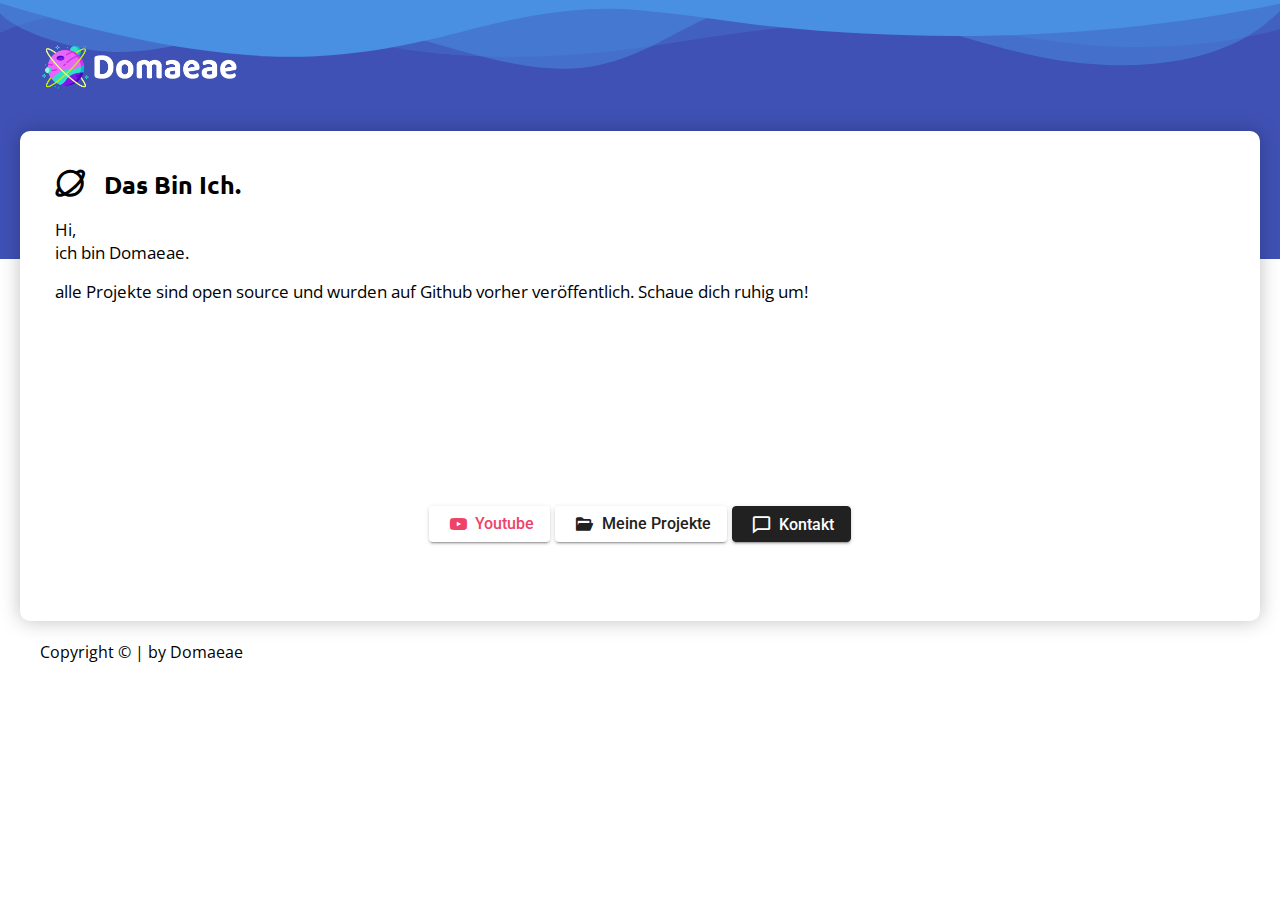
==== index.html @ d3f8f787 "+1" ====
<!DOCTYPE html>
<html lang="de">
<head>
  <meta charset="utf-8">
  <meta name="viewport" content="width=device-width, initial-scale=1, shrink-to-fit=no">
  <meta http-equiv="X-UA-Compatible" content="ie=edge">
  <!-- Primary Meta Tags -->
  <title>Domaeae - Hi!</title>
  <meta name="title" content="Domaeae - Hi!">
  <meta name="description"
        content="Ich bin Domaeae. Auf dieser Webseite findest du HTML-Projekte, die du herunterladen und für deine Projekte verwenden darfst!">
  <meta name="keywords"
        content="Domaeae, Webprojekte, Kostenlos, Download, Webseite, Portfolio, Webentwicklung, Webdesign, Webprojektmanagement, Freelancer, Webprojektleiter, Webprojektmanger">
  <meta name="author" content="Domaeae">

  <!-- --= Google Tag-Manager  -->
  <!-- Google tag (gtag.js) -->
  <script async src="https://www.googletagmanager.com/gtag/js?id=UA-149580594-3"></script>
  <script>
    window.dataLayer = window.dataLayer || [];
    function gtag() { dataLayer.push(arguments); }
    gtag('js', new Date());

    gtag('config', 'UA-149580594-3');
  </script>

  <!-- Stylesheets -->
  <link rel="stylesheet" href="./src/css/master.min.css">
  <link rel="preconnect" href="https://fonts.googleapis.com">
  <link rel="preconnect" href="https://fonts.gstatic.com" crossorigin>
  <link href="https://fonts.googleapis.com/css2?family=Open+Sans:wght@300;400;500&family=Roboto:wght@300;400;500&family=Ubuntu&display=swap"
        rel="stylesheet">

  <!-- META| Favicons, ThemeColor,.. -->
  <!-- <title>Domaeae.de|Domaeae.dev | private Entwicklungsseite</title> -->
  <link rel="shortcut icon" href="./favicon.ico">
  <link rel="icon" type="image/png" sizes="16x16" href="./favicon-16x16.png">
  <link rel="icon" type="image/png" sizes="32x32" href="./favicon-32x32.png">
  <link rel="icon" type="image/png" sizes="192x192" href="./android-chrome-192x192.png">
  <!-- <link rel="manifest" href="/manifest.json"> -->
  <link href='https://unpkg.com/boxicons@2.1.4/css/boxicons.min.css' rel='stylesheet'>

  <meta name="msapplication-TileColor" content="#3949ab">
  <meta name="theme-color" content="#3949ab">

  <!-- PWA | Serviceworker-->
  <!-- <script>navigator.serviceWorker.register("src/sw.js")</script> -->
  <style>
    @import url('https://fonts.googleapis.com/css2?family=Ubuntu:wght@500;700&display=swap');

    /* Fader CSS */
    #fader {
      position: fixed;
      top: 0;
      left: 0;
      width: 100%;
      height: 100%;
      z-index: 999999;
      pointer-events: none;
      background: white;
      animation-duration: 300ms;
      animation-timing-function: ease-in-out;
    }

    @keyframes fade-out {
      from {
        opacity: 1
      }

      to {
        opacity: 0
      }
    }

    @keyframes fade-in {
      from {
        opacity: 0
      }

      to {
        opacity: 1
      }
    }

    #fader.fade-out {
      opacity: 0;
      animation-name: fade-out;
    }

    #fader.fade-in {
      opacity: 1;
      animation-name: fade-in;
    }

  </style>
</head>

<body>

  <svg id="fader"></svg>

  <div class="appbar-heading-divider-top-1591268644 appbar-svg">
    <svg data-name="Layer 1" xmlns="http://www.w3.org/2000/svg" viewbox="0 0 1200 120" preserveaspectratio="none">
      <path d="M0 0v46.29c47.79 22.2 103.59 32.17 158 28 70.36-5.37 136.33-33.31 206.8-37.5 73.84-4.36 147.54 16.88 218.2 35.26 69.27 18 138.3 24.88 209.4 13.08 36.15-6 69.85-17.84 104.45-29.34C989.49 25 1113-14.29 1200 52.47V0z"
            opacity=".25" class="shape-fill"></path>
      <path d="M0 0v15.81c13 21.11 27.64 41.05 47.69 56.24C99.41 111.27 165 111 224.58 91.58c31.15-10.15 60.09-26.07 89.67-39.8 40.92-19 84.73-46 130.83-49.67 36.26-2.85 70.9 9.42 98.6 31.56 31.77 25.39 62.32 62 103.63 73 40.44 10.79 81.35-6.69 119.13-24.28s75.16-39 116.92-43.05c59.73-5.85 113.28 22.88 168.9 38.84 30.2 8.66 59 6.17 87.09-7.5 22.43-10.89 48-26.93 60.65-49.24V0z"
            opacity=".5" class="shape-fill"></path>
      <path d="M0 0v5.63C149.93 59 314.09 71.32 475.83 42.57c43-7.64 84.23-20.12 127.61-26.46 59-8.63 112.48 12.24 165.56 35.4C827.93 77.22 886 95.24 951.2 90c86.53-7 172.46-45.71 248.8-84.81V0z"
            class="shape-fill"></path>
    </svg>
  </div>


  <nav class="app-navbar" style="z-index: 9898 !important;">
    <a href="#home" class="app-header--branding">
      <img src="./src/images/logo/favicon_144.png" alt="logo" class="nav-logo" width='24' height='23'>
    </a>
  </nav>

  <div class="app">
    <header class="app-header">
      <a href="#" class="app-header--branding" style="z-index: 99;" alt="logo">
        <img src="./src/images/logo/domaeae-wide-white.png" alt="logo" style="z-index: 999;">
      </a>
    </header>

    <main class="app-body">
      <!-- <h2 class="text-animation-underline">Neues & Aktuelles</h2> -->
      <h1 class="app-body--heading">&nbsp; <i class=' bx-fw bx bx-planet bx-md'></i> Das Bin Ich. &nbsp;</h1>


      <div class="app__content-wp adjust-text">


        <p class="tb">Hi, <br> ich bin Domaeae.</p>
        <p class="tb">alle Projekte sind open source und wurden auf Github vorher veröffentlich. Schaue dich ruhig um!
        </p>


        <div class="link-group" style="width: 50vw; margin: 200px auto 0 auto">
          <div class="link-group-center" style="text-align: center; ">

            <a href="https://www.youtube.com/channel/UC2Tul7pYB0R3qX7vwAxW8wQ" target="_blank"
               class="btn-md btn-md-outline-red"><i class='bx-fw bx bxl-youtube'></i> Youtube
            </a>

            <!-- <a href="./404.html" class="btn-md btn-md-outline-dark" style="font-family: 'Roboto' !important;"><i
                 class='bx-fw bx bx-book-alt'></i> Meine
              Projekte</a> -->
            <a href="./projects.html" class="btn-md btn-md-outline-dark" style="font-family: 'Roboto' !important;"><i
                 class='bx-fw bx bxs-folder-open'></i> Meine
              Projekte</a>


            <a href="./kontakt.html" class="btn-md btn-md-dark" id="btn-contact">
              <i class='bx-fw bx bx-comment'></i> Kontakt</a>


          </div>
        </div>
        <!--  
        <div class="text-center" style="padding: 200px 0 50px 0;">
          <a href="#!" class="btn btn-outline-dark btn-M" id="btn-getback"> <i class="bx-fw bx bx-arrow-back"></i>
            Zurück&nbsp;</a>
        </div> -->


      </div>



    </main>

    <footer class="app-footer">Copyright © | by Domaeae</footer>

  </div>

  <!-- <script src="https://cdn.jsdelivr.net/npm/jquery@3.6.0/dist/jquery.min.js"></script> -->
  <script src="./src/js/jquery3.6.3.min.js"></script>
  <script>
    fadeInPage();

    function fadeInPage() {
      if (!window.AnimationEvent) { return; }
      var fader = document.getElementById('fader');
      fader.classList.add('fade-out');
    }
  </script>
  <script src="./src/js/app.min.js" async></script>


</body>

</html>
---- src/css/master.min.css ----
@charset "UTF-8";body{margin:0;font-family:"Open Sans",sans-serif}.app{display:grid!important;grid-template-columns:0 1fr 0;grid-template-rows:auto 8em 1fr auto}@media (min-width:600px){.app{grid-template-columns:20px 1fr 20px}}.app:before{content:'';grid-column:1/-1;grid-row:1/3;background-color:#3f51b5}.app-header{grid-column:2/3;grid-row:1/2;color:#fff;background-color:#3f51b5;font-family:"Roboto",sans-serif;line-height:60px;padding:35px 0 7px 15px}.app-header img{height:64px;z-index:99999!important}nav.app-navbar{display:none;background-color:#3f51b5;font-family:"Roboto",sans-serif;text-align:center;width:100%;border:0;outline:0;left:0;top:0;width:100%;bottom:50px;height:60px;position:fixed;opacity:0.95;z-index:150;padding:7px 0 2px;animation:navscrollin_animation 600ms 1 0s ease-in}nav.app-navbar img{height:55px}.app-body{grid-row:2/4;grid-column:2/3;min-height:50vh;padding:20px;border-radius:10px;box-shadow:0 0 20px rgba(0,0,0,0.25);background-color:#fff}.app-body h2{font-family:"Roboto",sans-serif;font-weight:700}.app-body .h2-heading{font-family:"Ubuntu";font-weight:700;margin:27px 0 0 20px}.app-body .devmode.bottom-space{padding-bottom:100vh}.app-body .app-body--heading{font-size:25px;font-family:"Ubuntu",sans-serif!important}.app__form-newsletter{padding:10px 0 75px;text-align:center}.app__form-newsletter h3{font-family:"Roboto",sans-serif;font-weight:600;margin-bottom:7px}.app__form-newsletter input{width:280px;margin-right:25px}.app-footer{grid-column:2/3;grid-row:-1;padding:20px}header .app-header--branding img{animation:fadein_animation 1s ease 0s 1;height:64px;width:auto}.modal{position:absolute;z-index:99999;width:100%;height:100vh;background-color:rgba(33,33,33,0.85);color:#fff;color:black;font-family:"Roboto",sans-serif}.modal .modal--container{display:flex;vertical-align:middle;align-items:center;min-height:175px;max-height:550px;width:70%;margin:0 auto;vertical-align:middle;border-radius:6px;background-color:#fafafa}.modal .modal--header{width:97%;margin:0 auto;border-bottom:1px solid black;line-height:2.7;font-weight:bolder}.modal .modal--header *{margin:0}.modal .modal--body{width:96%;margin:0 auto}.appbar-heading-divider-top-1591268644{position:absolute;top:0;left:0;width:100%;overflow:hidden;line-height:0;z-index:50!important}.appbar-heading-divider-top-1591268644 svg{position:relative;display:block;width:calc(100% + 1.3px);height:75px;transform:rotateY(180deg);z-index:50!important}.appbar-heading-divider-top-1591268644 .shape-fill{fill:#4a90e2;z-index:50!important}.text-center{text-align:center}.text-bold{font-weight:600}.text-underline{display:inline-block;text-decoration:underline;font-weight:100;font-size:1.7em}.text-animation-underline{display:inline-block;position:relative}.text-animation-underline:after{content:'';position:absolute;width:100%;transform:scaleX(0);height:2px;bottom:0;left:0;background-color:#e91e63;transform-origin:bottom right;transition:transform 0.25s ease-out}.text-animation-underline:hover:after{transform:scaleX(1);transform-origin:bottom left}.dark{background-color:#121212!important;color:#fff}.dark-body{background-color:#1f1b24!important}@keyframes fadein_animation{0.0%{transform:scale(1) translate(-25px,-25px) rotate(-3deg);opacity:0}to{transform:scale(1) translate(0px,0px) rotate(0) skew(0);transform-origin:0;opacity:1}54.9%{transform:scale(1) translate(0,0) rotate(0);opacity:1}}@keyframes navscrollin_animation{0%{transform:rotate(0) scale(1) translateX(0) translateY(-60px);opacity:0;height:50px}to{transform:rotate(0) scale(1) translateX(0) translateY(0);opacity:0.9;height:60px;padding-bottom:0px}}html{box-sizing:border-box}html .text-test{font-family:"Ubuntu",sans-serif!important;font-size:1.5rem}html .text--all{text-decoration:none!important;font-weight:300!important;font-family:'Open Sans',sans-serif!important}.app__content-wp{font-size:1.3vw;margin:10px 0 40px 0;padding:0 15px}.app__content-wp a.btn-mailto{color:red}.app-body .app-body--text{font-family:"Roboto",sans-serif}.btn{font-family:"Roboto",sans-serif;display:inline-block;text-decoration:none;text-align:center;vertical-align:middle;-webkit-user-select:none;user-select:none;background-color:transparent;padding:0.375rem 0.75rem;font-size:1rem;font-weight:800;line-height:1.5;border-radius:0.25rem;border:0;transition:color 0.2ms ease-in-out,background-color 0.35s ease-in-out,border-color 0.2ms ease-in-out,box-shadow 0.2ms ease-in-out}button.btn{cursor:pointer}.btn:focus{outline:0;box-shadow:0 0 0 0.2rem rgba(0,123,255,0.25)}.btn:disabled{opacity:0.65}.btn-icon i{padding:0 2px;vertical-align:baseline}.btn-lg{padding:0.65rem 1.25rem}.btn-wide{padding:0.07rem 15%}.btn-block{display:block}.btn-outline-primary{font-family:"Roboto",sans-serif!important;background-color:transparent;color:#3f51b5!important;border:0.06rem solid!important}.btn-outline-primary:hover{color:#ffffff;background-color:#3f51b5}.btn-primary{background-color:#3f51b5;color:#ffff}.btn-primary:hover{background-color:#3f51b5}.btn-dark{color:#ffff}.btn-outline-dark{background-color:transparent;color:#000000;border:0.06rem solid}.btn-outline-dark:hover{color:#ffffff}.btn-md{position:relative;display:inline-block;box-sizing:border-box;border:none;border-radius:4px;padding:0 16px;margin:3px 0.5px;min-width:64px;height:36px;vertical-align:middle;text-align:center;text-overflow:ellipsis;text-decoration:none;font-stretch:23px!important;color:white;background-color:#3f51b5;box-shadow:0 3px 1px -2px rgba(0,0,0,0.2),0 2px 2px 0 rgba(0,0,0,0.14),0 1px 5px 0 rgba(0,0,0,0.12);font-family:"Roboto",sans-serif!important;font-weight:500;font-size:1rem;line-height:36px;overflow:hidden;outline:none;transition:color 0.15s ease-in-out,background-color 0.35s ease-in-out,border-color 0.15s ease-in-out,box-shadow 0.15s ease-in-out!important}.btn-md i{line-height:18px!important}.btn-md-active{text-decoration:underline}.btn-md-active:active{text-transform:uppercase}.btn-md::-moz-focus-inner{border:none!important}.btn-md:before{content:'';position:absolute!important;top:0;bottom:0;left:0;right:0;opacity:0;transition:opacity 0.2s!important}.btn-md-primary{color:white;background-color:#3f51b5;box-shadow:0 3px 1px -2px rgba(0,0,0,0.2),0 2px 2px 0 rgba(0,0,0,0.14),0 1px 5px 0 rgba(0,0,0,0.12);overflow:hidden;transition:background-color 0.75s,box-shadow 0.75s}.btn-md-primary:hover{background-color:#32408f;box-shadow:0 px 4px -1px rgba(0,0,0,0.2),0 4px 5px 0 rgba(0,0,0,0.14),0 1px 10px 0 rgba(0,0,0,0.12)}.btn-md-outline-primary{color:#3f51b5;background-color:transparent;box-shadow:0 3px 1px -2px rgba(0,0,0,0.2),0 2px 2px 0 rgba(0,0,0,0.14),0 1px 5px 0 rgba(0,0,0,0.12);overflow:hidden;transition:background-color 0.75s,box-shadow 0.75s,color 1.05ms}.btn-md-outline-primary:hover{color:white;background-color:#3f51b5;box-shadow:0 px 2px -1px rgba(0,0,0,0.2),0 4px 5px 0 rgba(0,0,0,0.14),0 1px 10px 0 rgba(0,0,0,0.12)}.btn-md-pink{color:white;background-color:#e667f9;box-shadow:0 3px 1px -2px rgba(0,0,0,0.2),0 2px 2px 0 rgba(0,0,0,0.14),0 1px 5px 0 rgba(0,0,0,0.12);overflow:hidden;transition:background-color 0.75s,box-shadow 0.75s}.btn-md-pink:hover{background-color:#ea7ffa;box-shadow:0 2px 4px -1px rgba(0,0,0,0.2),0 4px 5px 0 rgba(0,0,0,0.14),0 1px 10px 0 rgba(0,0,0,0.12)}.btn-md-dark{color:white;background-color:#212121;border:0.06rem solid #212121;border-radius:0.25rem;font-family:"Roboto",sans-serif;overflow:hidden;outline:none;font-weight:500!important;transition:all 0.85ms}.btn-md-dark:hover{background-color:#616161;border:0.06rem solid #545454!important;box-shadow:0 4px 4px -1px rgba(0,0,0,0.2),0 4px 5px 0 rgba(0,0,0,0.14),0 1px 10px 0 rgba(0,0,0,0.12)!important;font-family:"Roboto",sans-serif!important}.btn-md-outline-dark{color:#212121;background-color:transparent;border-radius:0.25rem;font-family:"Roboto",sans-serif;font-weight:500;overflow:hidden;outline:none;transition:color 0.15s ease-in-out,background-color 0.35s ease-in-out,border-color 0.15s ease-in-out,box-shadow 0.15s ease-in-out!important}.btn-md-outline-dark:hover{background-color:#212121;font-weight:500;color:white;box-shadow:0 4px 4px -1px rgba(0,0,0,0.2),0 4px 5px 0 rgba(0,0,0,0.14),0 1px 10px 0 rgba(0,0,0,0.12)!important}.btn-md-outline-red{color:#ee4266;background-color:transparent;border-radius:0.25rem;font-family:"Roboto",sans-serif;font-weight:500;overflow:hidden;outline:none;transition:color 0.15s ease-in-out,background-color 0.35s ease-in-out,border-color 0.15s ease-in-out,box-shadow 0.15s ease-in-out!important}.btn-md-outline-red:hover{background-color:#ff2d6f;font-weight:500;color:white;box-shadow:0 4px 4px -1px rgba(0,0,0,0.2),0 4px 5px 0 rgba(0,0,0,0.14),0 1px 10px 0 rgba(0,0,0,0.12)!important}.btn-md-white{background-color:white;color:#212121;box-shadow:0 3px 1px -2px rgba(0,0,0,0.2),0 2px 2px 0 rgba(0,0,0,0.14),0 1px 5px 0 rgba(0,0,0,0.12);font-family:"Roboto",sans-serif;font-size:14px;font-weight:500;line-height:36px;overflow:hidden;bottom:0;outline:none}.btn-md-white:hover{background-color:#353535;box-shadow:0 2px 4px -1px rgba(0,0,0,0.2),0 4px 5px 0 rgba(0,0,0,0.14),0 1px 10px 0 rgba(0,0,0,0.12)!important}.hide{display:none!important}.btn-container{position:relative;display:flex;flex-direction:column;align-items:center;justify-content:center;width:100%;height:85px}.active{background-color:#212121}.active:before{width:100%;transition:width 3s linear}.active span:first-of-type{top:-100%;transform:translateY(-50%)}.active span:nth-of-type(2){top:50%;transform:translateY(-50%)}.active span:nth-of-type(2) i{animation:loading 500ms linear infinite}.active span:nth-of-type(3){display:none}.group{text-align:center;padding:50px;box-sizing:border-box;height:25%}.btnn{--shadow:0 3px 4px rgba(0,0,0,0.15);--light:rgb(255,255,255);--light-light:rgb(245,245,245);--light-contrast:rgb(0,0,0);--success:rgb(56,200,56);--success-light:rgb(36,220,36);--success-contrast:rgb(255,255,255);--danger:rgb(250,56,56);--danger-light:rgb(255,86,86);--danger-contrast:rgb(255,255,255);--warning:orange;--warning-light:rgb(255,190,0);--warning-contrast:rgb(255,255,255)}.btnn{outline:0;border:0;background:var(--light-light);color:var(--light-contrast);padding:10px 20px;margin:3px;transition:0.3s;border-radius:3px;font-size:12px;letter-spacing:1px;cursor:pointer}.btnn-raised,.btnn:active,.btnn:hover{box-shadow:var(--shadow);background:var(--light-light)}.btnn-raised{background:var(--light)}.btnn-raised:active,.btnn-raised:hover{box-shadow:0 1px 3px rgba(0,0,0,0.2);background:var(--light-light)}.btnn.btnn-inverse:active,.btnn.btnn-inverse:hover{background:var(--light-contrast);color:var(--light)}.btnn-flat{background:var(--light)}.btnn-success{background:var(--success);color:var(--success-contrast)}.btnn-success:active,.btnn-success:hover{background:var(--success-light);color:var(--success-contrast)}.btnn-success.btnn-inverse:active,.btnn-success.btnn-inverse:hover{background:var(--success-contrast);color:var(--success)}.btnn-danger{background:var(--danger);color:var(--danger-contrast)}.btnn-danger:active,.btnn-danger:hover{background:var(--danger-light);color:var(--danger-contrast)}.btnn-danger.btnn-inverse:active,.btnn-danger.btnn-inverse:hover{background:var(--danger-contrast);color:var(--danger)}.btnn-warning{background:var(--warning);color:var(--warning-contrast)}.btnn-warning:active,.btnn-warning:hover{background:var(--warning-light);color:var(--warning-contrast)}.btnn-warning.btnn-inverse:active,.btnn-warning.btnn-inverse:hover{background:var(--warning-contrast);color:var(--warning)}.btnn-success.btnn-flat{background:var(--success-contrast);color:var(--success)}.btnn-success.btnn-flat:active,.btnn-success.btnn-flat:hover{background:var(--success-contrast);color:var(--success-light)}.btnn-success.btnn-flat.btnn-inverse:active,.btnn-success.btnn-flat.btnn-inverse:hover{background:var(--success);color:var(--success-contrast)}.btnn-danger.btnn-flat{background:var(--danger-contrast);color:var(--danger)}.btnn-danger.btnn-flat:active,.btnn-danger.btnn-flat:hover{background:var(--danger-contrast);color:var(--danger-light)}.btnn-danger.btnn-flat.btnn-inverse:active,.btnn-danger.btnn-flat.btnn-inverse:hover{background:var(--danger);color:var(--danger-contrast)}.btnn-warning.btnn-flat{background:var(--warning-contrast);color:var(--warning)}.btnn-warning.btnn-flat:active,.btnn-warning.btnn-flat:hover{background:var(--warning-contrast);color:var(--warning-light)}.btnn-warning.btnn-flat.btnn-inverse:active,.btnn-warning.btnn-flat.btnn-inverse:hover{background:var(--warning);color:var(--warning-contrast)}.btn-md:after{content:'';position:absolute!important;left:50%;top:50%;border-radius:50%;padding:50%;width:32px;height:32px;opacity:0;transform:translate(-50%,-50%) scale(1)!important;transition:opacity 1s,transform 0.5s!important}.btn-md:focus,.btn-md:hover{box-shadow:0 2px 4px -1px rgba(0,0,0,0.2),0 4px 5px 0 rgba(0,0,0,0.14),0 1px 10px 0 rgba(0,0,0,0.12)}.btn-md:hover:before{opacity:0.08}.btn-md:focus:before{opacity:0.24}.btn-md:hover:focus:before{opacity:0.3}.btn-md:active{box-shadow:0 5px 5px -3px rgba(0,0,0,0.2),0 8px 10px 1px rgba(0,0,0,0.14),0 3px 14px 2px rgba(0,0,0,0.12)}.btn-md:active:after{opacity:0.32;transform:translate(-50%,-50%) scale(0);transition:transform 0s}.finished{background-color:#3b3a3a}.finished d .form-submit{display:none}.finished .form-loading{display:none}.finished .form-check{display:block!important;font-size:24px;animation:scale 0.5s linear}.finished .form-check i{transform-origin:center center}@keyframes loading{to{transform:rotate(360deg)}}@keyframes scale{0%{transform:scale(10)}50%{transform:scale(0.2)}70%{transform:scale(1.2)}90%{transform:scale(0.7)}to{transform:scale(1)}}.ripple-effect{text-decoration:none;font-weight:500;position:relative;font-size:14px;color:#333;background-color:#ddd;display:block;padding:14px 20px;border-radius:10px;overflow:hidden}.ripple-effect div{position:absolute;transform:translate(-50%,-50%);pointer-events:none;border-radius:50rem;background-color:red;animation:rippleEffect 0.75s linear infinite}@keyframes rippleEffect{0%{width:0;height:0;opacity:0.5}to{width:500px;height:500px;opacity:0}}@media only screen and (max-width:740px){.app-body * p{line-height:1.3;font-size:5vw}.link-group{width:100%!important;display:flex;flex-shrink:15px}.link-group .link-group-center{width:100%!important;justify-content:center;margin:25px}a.btn{margin:5px 0 5px 0}}@media only screen and (max-width:375px){svg{display:none!important}}@media only screen and (max-width:850px){.btn,.btn-lg{min-width:50px!important;max-width:175px!important;font-size:1.5rem!important}}@media only screen and (min-width:740px) and (max-width:1200px){.app-body * p{font-size:1.75em}}.responsive{background:yellow}@media only screen and (max-width:680px){.responsive{background:lightblue}}@media only screen and (max-width:481px){.responsive{background:aquamarine}.responsive h1{color:red}}
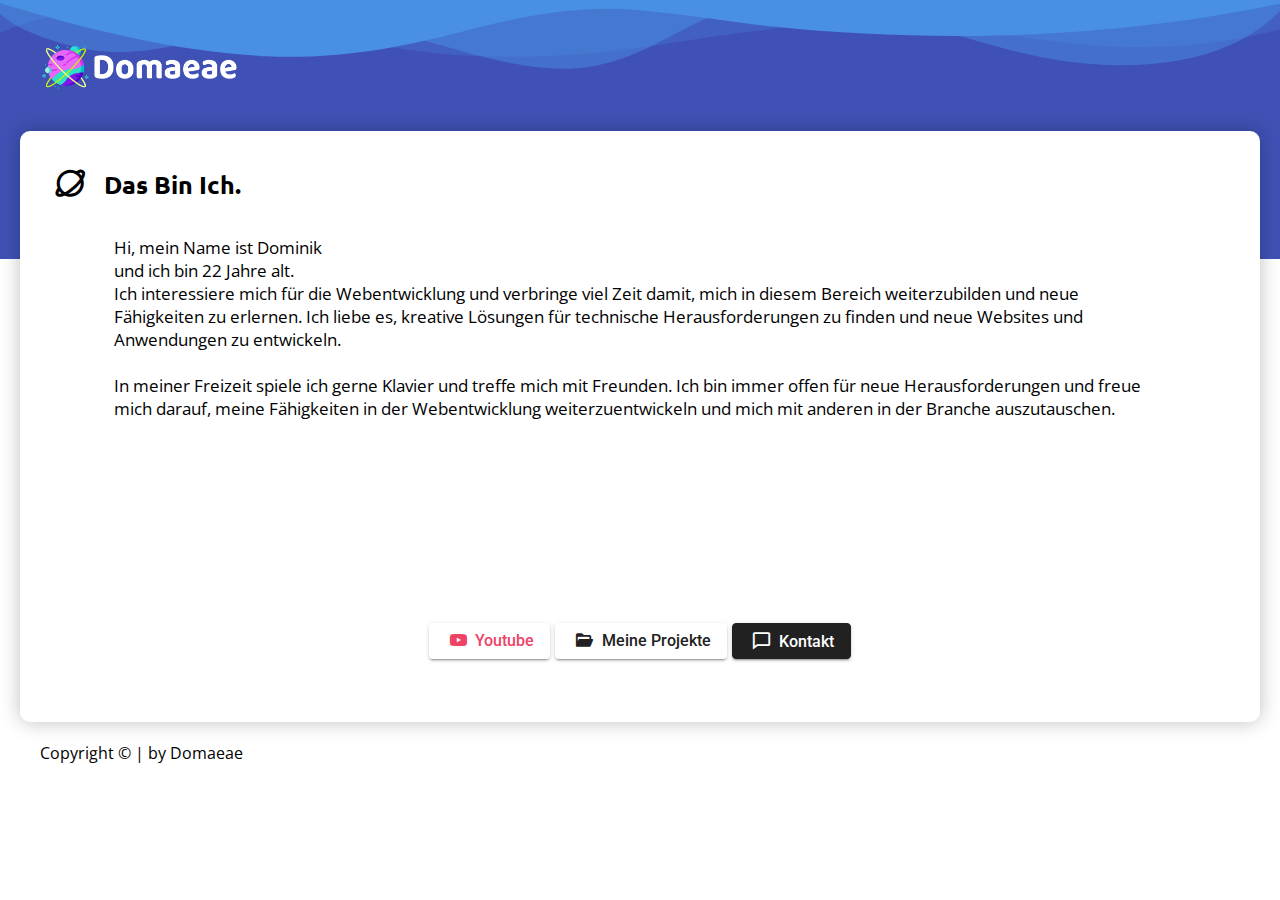
==== commit 85af2f06: "+1" ====
--- a/index.html
+++ b/index.html
@@ -132,8 +132,23 @@
       <div class="app__content-wp adjust-text">
 
 
-        <p class="tb">Hi, <br> ich bin Domaeae.</p>
-        <p class="tb">alle Projekte sind open source und wurden auf Github vorher veröffentlich. Schaue dich ruhig um!
+        <!-- <p class="tb">Hi, <br> ich bin Domaeae.</p> -->
+        <!-- <p class="tb">alle Projekte sind open source und wurden auf Github vorher veröffentlich. Schaue dich ruhig um! -->
+        <p class="tb" style="word-wrap: break-word; width: 90%; margin: 35px auto 0 auto;">Hi, mein Name ist Dominik
+          <br> und ich
+          bin 22 Jahre
+          alt. <br>Ich
+          interessiere mich für die
+          Webentwicklung und verbringe viel
+          Zeit damit, mich in diesem Bereich weiterzubilden und neue Fähigkeiten zu erlernen. Ich liebe es, kreative
+          Lösungen für
+          technische Herausforderungen zu finden und neue Websites und Anwendungen zu entwickeln. <br><br>In meiner
+          Freizeit
+          spiele ich
+          gerne Klavier und treffe mich mit Freunden. Ich bin immer offen für neue Herausforderungen und freue mich
+          darauf, meine
+          Fähigkeiten in der Webentwicklung weiterzuentwickeln und mich mit anderen in der Branche auszutauschen.
+        </p>
         </p>
 
 
--- a/src/css/master.min.css
+++ b/src/css/master.min.css
@@ -1 +1 @@
-@charset "UTF-8";body{margin:0;font-family:"Open Sans",sans-serif}.app{display:grid!important;grid-template-columns:0 1fr 0;grid-template-rows:auto 8em 1fr auto}@media (min-width:600px){.app{grid-template-columns:20px 1fr 20px}}.app:before{content:'';grid-column:1/-1;grid-row:1/3;background-color:#3f51b5}.app-header{grid-column:2/3;grid-row:1/2;color:#fff;background-color:#3f51b5;font-family:"Roboto",sans-serif;line-height:60px;padding:35px 0 7px 15px}.app-header img{height:64px;z-index:99999!important}nav.app-navbar{display:none;background-color:#3f51b5;font-family:"Roboto",sans-serif;text-align:center;width:100%;border:0;outline:0;left:0;top:0;width:100%;bottom:50px;height:60px;position:fixed;opacity:0.95;z-index:150;padding:7px 0 2px;animation:navscrollin_animation 600ms 1 0s ease-in}nav.app-navbar img{height:55px}.app-body{grid-row:2/4;grid-column:2/3;min-height:50vh;padding:20px;border-radius:10px;box-shadow:0 0 20px rgba(0,0,0,0.25);background-color:#fff}.app-body h2{font-family:"Roboto",sans-serif;font-weight:700}.app-body .h2-heading{font-family:"Ubuntu";font-weight:700;margin:27px 0 0 20px}.app-body .devmode.bottom-space{padding-bottom:100vh}.app-body .app-body--heading{font-size:25px;font-family:"Ubuntu",sans-serif!important}.app__form-newsletter{padding:10px 0 75px;text-align:center}.app__form-newsletter h3{font-family:"Roboto",sans-serif;font-weight:600;margin-bottom:7px}.app__form-newsletter input{width:280px;margin-right:25px}.app-footer{grid-column:2/3;grid-row:-1;padding:20px}header .app-header--branding img{animation:fadein_animation 1s ease 0s 1;height:64px;width:auto}.modal{position:absolute;z-index:99999;width:100%;height:100vh;background-color:rgba(33,33,33,0.85);color:#fff;color:black;font-family:"Roboto",sans-serif}.modal .modal--container{display:flex;vertical-align:middle;align-items:center;min-height:175px;max-height:550px;width:70%;margin:0 auto;vertical-align:middle;border-radius:6px;background-color:#fafafa}.modal .modal--header{width:97%;margin:0 auto;border-bottom:1px solid black;line-height:2.7;font-weight:bolder}.modal .modal--header *{margin:0}.modal .modal--body{width:96%;margin:0 auto}.appbar-heading-divider-top-1591268644{position:absolute;top:0;left:0;width:100%;overflow:hidden;line-height:0;z-index:50!important}.appbar-heading-divider-top-1591268644 svg{position:relative;display:block;width:calc(100% + 1.3px);height:75px;transform:rotateY(180deg);z-index:50!important}.appbar-heading-divider-top-1591268644 .shape-fill{fill:#4a90e2;z-index:50!important}.text-center{text-align:center}.text-bold{font-weight:600}.text-underline{display:inline-block;text-decoration:underline;font-weight:100;font-size:1.7em}.text-animation-underline{display:inline-block;position:relative}.text-animation-underline:after{content:'';position:absolute;width:100%;transform:scaleX(0);height:2px;bottom:0;left:0;background-color:#e91e63;transform-origin:bottom right;transition:transform 0.25s ease-out}.text-animation-underline:hover:after{transform:scaleX(1);transform-origin:bottom left}.dark{background-color:#121212!important;color:#fff}.dark-body{background-color:#1f1b24!important}@keyframes fadein_animation{0.0%{transform:scale(1) translate(-25px,-25px) rotate(-3deg);opacity:0}to{transform:scale(1) translate(0px,0px) rotate(0) skew(0);transform-origin:0;opacity:1}54.9%{transform:scale(1) translate(0,0) rotate(0);opacity:1}}@keyframes navscrollin_animation{0%{transform:rotate(0) scale(1) translateX(0) translateY(-60px);opacity:0;height:50px}to{transform:rotate(0) scale(1) translateX(0) translateY(0);opacity:0.9;height:60px;padding-bottom:0px}}html{box-sizing:border-box}html .text-test{font-family:"Ubuntu",sans-serif!important;font-size:1.5rem}html .text--all{text-decoration:none!important;font-weight:300!important;font-family:'Open Sans',sans-serif!important}.app__content-wp{font-size:1.3vw;margin:10px 0 40px 0;padding:0 15px}.app__content-wp a.btn-mailto{color:red}.app-body .app-body--text{font-family:"Roboto",sans-serif}.btn{font-family:"Roboto",sans-serif;display:inline-block;text-decoration:none;text-align:center;vertical-align:middle;-webkit-user-select:none;user-select:none;background-color:transparent;padding:0.375rem 0.75rem;font-size:1rem;font-weight:800;line-height:1.5;border-radius:0.25rem;border:0;transition:color 0.2ms ease-in-out,background-color 0.35s ease-in-out,border-color 0.2ms ease-in-out,box-shadow 0.2ms ease-in-out}button.btn{cursor:pointer}.btn:focus{outline:0;box-shadow:0 0 0 0.2rem rgba(0,123,255,0.25)}.btn:disabled{opacity:0.65}.btn-icon i{padding:0 2px;vertical-align:baseline}.btn-lg{padding:0.65rem 1.25rem}.btn-wide{padding:0.07rem 15%}.btn-block{display:block}.btn-outline-primary{font-family:"Roboto",sans-serif!important;background-color:transparent;color:#3f51b5!important;border:0.06rem solid!important}.btn-outline-primary:hover{color:#ffffff;background-color:#3f51b5}.btn-primary{background-color:#3f51b5;color:#ffff}.btn-primary:hover{background-color:#3f51b5}.btn-dark{color:#ffff}.btn-outline-dark{background-color:transparent;color:#000000;border:0.06rem solid}.btn-outline-dark:hover{color:#ffffff}.btn-md{position:relative;display:inline-block;box-sizing:border-box;border:none;border-radius:4px;padding:0 16px;margin:3px 0.5px;min-width:64px;height:36px;vertical-align:middle;text-align:center;text-overflow:ellipsis;text-decoration:none;font-stretch:23px!important;color:white;background-color:#3f51b5;box-shadow:0 3px 1px -2px rgba(0,0,0,0.2),0 2px 2px 0 rgba(0,0,0,0.14),0 1px 5px 0 rgba(0,0,0,0.12);font-family:"Roboto",sans-serif!important;font-weight:500;font-size:1rem;line-height:36px;overflow:hidden;outline:none;transition:color 0.15s ease-in-out,background-color 0.35s ease-in-out,border-color 0.15s ease-in-out,box-shadow 0.15s ease-in-out!important}.btn-md i{line-height:18px!important}.btn-md-active{text-decoration:underline}.btn-md-active:active{text-transform:uppercase}.btn-md::-moz-focus-inner{border:none!important}.btn-md:before{content:'';position:absolute!important;top:0;bottom:0;left:0;right:0;opacity:0;transition:opacity 0.2s!important}.btn-md-primary{color:white;background-color:#3f51b5;box-shadow:0 3px 1px -2px rgba(0,0,0,0.2),0 2px 2px 0 rgba(0,0,0,0.14),0 1px 5px 0 rgba(0,0,0,0.12);overflow:hidden;transition:background-color 0.75s,box-shadow 0.75s}.btn-md-primary:hover{background-color:#32408f;box-shadow:0 px 4px -1px rgba(0,0,0,0.2),0 4px 5px 0 rgba(0,0,0,0.14),0 1px 10px 0 rgba(0,0,0,0.12)}.btn-md-outline-primary{color:#3f51b5;background-color:transparent;box-shadow:0 3px 1px -2px rgba(0,0,0,0.2),0 2px 2px 0 rgba(0,0,0,0.14),0 1px 5px 0 rgba(0,0,0,0.12);overflow:hidden;transition:background-color 0.75s,box-shadow 0.75s,color 1.05ms}.btn-md-outline-primary:hover{color:white;background-color:#3f51b5;box-shadow:0 px 2px -1px rgba(0,0,0,0.2),0 4px 5px 0 rgba(0,0,0,0.14),0 1px 10px 0 rgba(0,0,0,0.12)}.btn-md-pink{color:white;background-color:#e667f9;box-shadow:0 3px 1px -2px rgba(0,0,0,0.2),0 2px 2px 0 rgba(0,0,0,0.14),0 1px 5px 0 rgba(0,0,0,0.12);overflow:hidden;transition:background-color 0.75s,box-shadow 0.75s}.btn-md-pink:hover{background-color:#ea7ffa;box-shadow:0 2px 4px -1px rgba(0,0,0,0.2),0 4px 5px 0 rgba(0,0,0,0.14),0 1px 10px 0 rgba(0,0,0,0.12)}.btn-md-dark{color:white;background-color:#212121;border:0.06rem solid #212121;border-radius:0.25rem;font-family:"Roboto",sans-serif;overflow:hidden;outline:none;font-weight:500!important;transition:all 0.85ms}.btn-md-dark:hover{background-color:#616161;border:0.06rem solid #545454!important;box-shadow:0 4px 4px -1px rgba(0,0,0,0.2),0 4px 5px 0 rgba(0,0,0,0.14),0 1px 10px 0 rgba(0,0,0,0.12)!important;font-family:"Roboto",sans-serif!important}.btn-md-outline-dark{color:#212121;background-color:transparent;border-radius:0.25rem;font-family:"Roboto",sans-serif;font-weight:500;overflow:hidden;outline:none;transition:color 0.15s ease-in-out,background-color 0.35s ease-in-out,border-color 0.15s ease-in-out,box-shadow 0.15s ease-in-out!important}.btn-md-outline-dark:hover{background-color:#212121;font-weight:500;color:white;box-shadow:0 4px 4px -1px rgba(0,0,0,0.2),0 4px 5px 0 rgba(0,0,0,0.14),0 1px 10px 0 rgba(0,0,0,0.12)!important}.btn-md-outline-red{color:#ee4266;background-color:transparent;border-radius:0.25rem;font-family:"Roboto",sans-serif;font-weight:500;overflow:hidden;outline:none;transition:color 0.15s ease-in-out,background-color 0.35s ease-in-out,border-color 0.15s ease-in-out,box-shadow 0.15s ease-in-out!important}.btn-md-outline-red:hover{background-color:#ff2d6f;font-weight:500;color:white;box-shadow:0 4px 4px -1px rgba(0,0,0,0.2),0 4px 5px 0 rgba(0,0,0,0.14),0 1px 10px 0 rgba(0,0,0,0.12)!important}.btn-md-white{background-color:white;color:#212121;box-shadow:0 3px 1px -2px rgba(0,0,0,0.2),0 2px 2px 0 rgba(0,0,0,0.14),0 1px 5px 0 rgba(0,0,0,0.12);font-family:"Roboto",sans-serif;font-size:14px;font-weight:500;line-height:36px;overflow:hidden;bottom:0;outline:none}.btn-md-white:hover{background-color:#353535;box-shadow:0 2px 4px -1px rgba(0,0,0,0.2),0 4px 5px 0 rgba(0,0,0,0.14),0 1px 10px 0 rgba(0,0,0,0.12)!important}.hide{display:none!important}.btn-container{position:relative;display:flex;flex-direction:column;align-items:center;justify-content:center;width:100%;height:85px}.active{background-color:#212121}.active:before{width:100%;transition:width 3s linear}.active span:first-of-type{top:-100%;transform:translateY(-50%)}.active span:nth-of-type(2){top:50%;transform:translateY(-50%)}.active span:nth-of-type(2) i{animation:loading 500ms linear infinite}.active span:nth-of-type(3){display:none}.group{text-align:center;padding:50px;box-sizing:border-box;height:25%}.btnn{--shadow:0 3px 4px rgba(0,0,0,0.15);--light:rgb(255,255,255);--light-light:rgb(245,245,245);--light-contrast:rgb(0,0,0);--success:rgb(56,200,56);--success-light:rgb(36,220,36);--success-contrast:rgb(255,255,255);--danger:rgb(250,56,56);--danger-light:rgb(255,86,86);--danger-contrast:rgb(255,255,255);--warning:orange;--warning-light:rgb(255,190,0);--warning-contrast:rgb(255,255,255)}.btnn{outline:0;border:0;background:var(--light-light);color:var(--light-contrast);padding:10px 20px;margin:3px;transition:0.3s;border-radius:3px;font-size:12px;letter-spacing:1px;cursor:pointer}.btnn-raised,.btnn:active,.btnn:hover{box-shadow:var(--shadow);background:var(--light-light)}.btnn-raised{background:var(--light)}.btnn-raised:active,.btnn-raised:hover{box-shadow:0 1px 3px rgba(0,0,0,0.2);background:var(--light-light)}.btnn.btnn-inverse:active,.btnn.btnn-inverse:hover{background:var(--light-contrast);color:var(--light)}.btnn-flat{background:var(--light)}.btnn-success{background:var(--success);color:var(--success-contrast)}.btnn-success:active,.btnn-success:hover{background:var(--success-light);color:var(--success-contrast)}.btnn-success.btnn-inverse:active,.btnn-success.btnn-inverse:hover{background:var(--success-contrast);color:var(--success)}.btnn-danger{background:var(--danger);color:var(--danger-contrast)}.btnn-danger:active,.btnn-danger:hover{background:var(--danger-light);color:var(--danger-contrast)}.btnn-danger.btnn-inverse:active,.btnn-danger.btnn-inverse:hover{background:var(--danger-contrast);color:var(--danger)}.btnn-warning{background:var(--warning);color:var(--warning-contrast)}.btnn-warning:active,.btnn-warning:hover{background:var(--warning-light);color:var(--warning-contrast)}.btnn-warning.btnn-inverse:active,.btnn-warning.btnn-inverse:hover{background:var(--warning-contrast);color:var(--warning)}.btnn-success.btnn-flat{background:var(--success-contrast);color:var(--success)}.btnn-success.btnn-flat:active,.btnn-success.btnn-flat:hover{background:var(--success-contrast);color:var(--success-light)}.btnn-success.btnn-flat.btnn-inverse:active,.btnn-success.btnn-flat.btnn-inverse:hover{background:var(--success);color:var(--success-contrast)}.btnn-danger.btnn-flat{background:var(--danger-contrast);color:var(--danger)}.btnn-danger.btnn-flat:active,.btnn-danger.btnn-flat:hover{background:var(--danger-contrast);color:var(--danger-light)}.btnn-danger.btnn-flat.btnn-inverse:active,.btnn-danger.btnn-flat.btnn-inverse:hover{background:var(--danger);color:var(--danger-contrast)}.btnn-warning.btnn-flat{background:var(--warning-contrast);color:var(--warning)}.btnn-warning.btnn-flat:active,.btnn-warning.btnn-flat:hover{background:var(--warning-contrast);color:var(--warning-light)}.btnn-warning.btnn-flat.btnn-inverse:active,.btnn-warning.btnn-flat.btnn-inverse:hover{background:var(--warning);color:var(--warning-contrast)}.btn-md:after{content:'';position:absolute!important;left:50%;top:50%;border-radius:50%;padding:50%;width:32px;height:32px;opacity:0;transform:translate(-50%,-50%) scale(1)!important;transition:opacity 1s,transform 0.5s!important}.btn-md:focus,.btn-md:hover{box-shadow:0 2px 4px -1px rgba(0,0,0,0.2),0 4px 5px 0 rgba(0,0,0,0.14),0 1px 10px 0 rgba(0,0,0,0.12)}.btn-md:hover:before{opacity:0.08}.btn-md:focus:before{opacity:0.24}.btn-md:hover:focus:before{opacity:0.3}.btn-md:active{box-shadow:0 5px 5px -3px rgba(0,0,0,0.2),0 8px 10px 1px rgba(0,0,0,0.14),0 3px 14px 2px rgba(0,0,0,0.12)}.btn-md:active:after{opacity:0.32;transform:translate(-50%,-50%) scale(0);transition:transform 0s}.finished{background-color:#3b3a3a}.finished d .form-submit{display:none}.finished .form-loading{display:none}.finished .form-check{display:block!important;font-size:24px;animation:scale 0.5s linear}.finished .form-check i{transform-origin:center center}@keyframes loading{to{transform:rotate(360deg)}}@keyframes scale{0%{transform:scale(10)}50%{transform:scale(0.2)}70%{transform:scale(1.2)}90%{transform:scale(0.7)}to{transform:scale(1)}}.ripple-effect{text-decoration:none;font-weight:500;position:relative;font-size:14px;color:#333;background-color:#ddd;display:block;padding:14px 20px;border-radius:10px;overflow:hidden}.ripple-effect div{position:absolute;transform:translate(-50%,-50%);pointer-events:none;border-radius:50rem;background-color:red;animation:rippleEffect 0.75s linear infinite}@keyframes rippleEffect{0%{width:0;height:0;opacity:0.5}to{width:500px;height:500px;opacity:0}}@media only screen and (max-width:740px){.app-body * p{line-height:1.3;font-size:5vw}.link-group{width:100%!important;display:flex;flex-shrink:15px}.link-group .link-group-center{width:100%!important;justify-content:center;margin:25px}a.btn{margin:5px 0 5px 0}}@media only screen and (max-width:375px){svg{display:none!important}}@media only screen and (max-width:850px){.btn,.btn-lg{min-width:50px!important;max-width:175px!important;font-size:1.5rem!important}}@media only screen and (min-width:740px) and (max-width:1200px){.app-body * p{font-size:1.75em}}.responsive{background:yellow}@media only screen and (max-width:680px){.responsive{background:lightblue}}@media only screen and (max-width:481px){.responsive{background:aquamarine}.responsive h1{color:red}}+@charset "UTF-8";body{margin:0;font-family:"Open Sans",sans-serif}.app{display:grid!important;grid-template-columns:0 1fr 0;grid-template-rows:auto 8em 1fr auto}@media (min-width:600px){.app{grid-template-columns:20px 1fr 20px}}.app:before{content:'';grid-column:1/-1;grid-row:1/3;background-color:#3f51b5}.app-header{grid-column:2/3;grid-row:1/2;color:#fff;background-color:#3f51b5;font-family:"Roboto",sans-serif;line-height:60px;padding:35px 0 7px 15px}.app-header img{height:64px;z-index:99999!important}nav.app-navbar{display:none;background-color:#3f51b5;font-family:"Roboto",sans-serif;text-align:center;width:100%;border:0;outline:0;left:0;top:0;width:100%;bottom:50px;height:60px;position:fixed;opacity:0.95;z-index:150;padding:7px 0 2px;animation:navscrollin_animation 600ms 1 0s ease-in}nav.app-navbar img{height:55px}.app-body{grid-row:2/4;grid-column:2/3;min-height:50vh;padding:20px;border-radius:10px;box-shadow:0 0 20px rgba(0,0,0,0.25);background-color:#fff}.app-body h2{font-family:"Roboto",sans-serif;font-weight:700}.app-body .h2-heading{font-family:"Ubuntu";font-size:22px!important;font-weight:700!important;margin:27px 0 0 20px;font-weight:bold!important}.app-body .devmode.bottom-space{padding-bottom:100vh}.app-body .app-body--heading{font-size:25px;font-family:"Ubuntu",sans-serif!important}.app__form-newsletter{padding:10px 0 75px;text-align:center}.app__form-newsletter h3{font-family:"Roboto",sans-serif;font-weight:600;margin-bottom:7px}.app__form-newsletter input{width:280px;margin-right:25px}.app-footer{grid-column:2/3;grid-row:-1;padding:20px}header .app-header--branding img{animation:fadein_animation 1s ease 0s 1;height:64px;width:auto}.modal{position:absolute;z-index:99999;width:100%;height:100vh;background-color:rgba(33,33,33,0.85);color:#fff;color:black;font-family:"Roboto",sans-serif}.modal .modal--container{display:flex;vertical-align:middle;align-items:center;min-height:175px;max-height:550px;width:70%;margin:0 auto;vertical-align:middle;border-radius:6px;background-color:#fafafa}.modal .modal--header{width:97%;margin:0 auto;border-bottom:1px solid black;line-height:2.7;font-weight:bolder}.modal .modal--header *{margin:0}.modal .modal--body{width:96%;margin:0 auto}.appbar-heading-divider-top-1591268644{position:absolute;top:0;left:0;width:100%;overflow:hidden;line-height:0;z-index:50!important}.appbar-heading-divider-top-1591268644 svg{position:relative;display:block;width:calc(100% + 1.3px);height:75px;transform:rotateY(180deg);z-index:50!important}.appbar-heading-divider-top-1591268644 .shape-fill{fill:#4a90e2;z-index:50!important}.text-center{text-align:center}.text-bold{font-weight:600}.text-underline{display:inline-block;text-decoration:underline;font-weight:100;font-size:1.7em}.text-animation-underline{display:inline-block;position:relative}.text-animation-underline:after{content:'';position:absolute;width:100%;transform:scaleX(0);height:2px;bottom:0;left:0;background-color:#e91e63;transform-origin:bottom right;transition:transform 0.25s ease-out}.text-animation-underline:hover:after{transform:scaleX(1);transform-origin:bottom left}.dark{background-color:#121212!important;color:#fff}.dark-body{background-color:#1f1b24!important}@keyframes fadein_animation{0.0%{transform:scale(1) translate(-25px,-25px) rotate(-3deg);opacity:0}to{transform:scale(1) translate(0px,0px) rotate(0) skew(0);transform-origin:0;opacity:1}54.9%{transform:scale(1) translate(0,0) rotate(0);opacity:1}}@keyframes navscrollin_animation{0%{transform:rotate(0) scale(1) translateX(0) translateY(-60px);opacity:0;height:50px}to{transform:rotate(0) scale(1) translateX(0) translateY(0);opacity:0.9;height:60px;padding-bottom:0px}}html{box-sizing:border-box}html .text-test{font-family:"Ubuntu",sans-serif!important;font-size:1.5rem}html .text--all{text-decoration:none!important;font-weight:300!important;font-family:'Open Sans',sans-serif!important}.app__content-wp{font-size:1.3vw;margin:10px 0 40px 0;padding:0 15px}.app__content-wp a.btn-mailto{color:red}.app-body .app-body--text{font-family:"Roboto",sans-serif}.table{width:100%}.table tr td a{text-decoration:none;color:#212121;display:inline-block}.btn{font-family:"Roboto",sans-serif;display:inline-block;text-decoration:none;text-align:center;vertical-align:middle;-webkit-user-select:none;user-select:none;background-color:transparent;padding:0.375rem 0.75rem;font-size:1rem;font-weight:800;line-height:1.5;border-radius:0.25rem;border:0;transition:color 0.2ms ease-in-out,background-color 0.35s ease-in-out,border-color 0.2ms ease-in-out,box-shadow 0.2ms ease-in-out}button.btn{cursor:pointer}.btn:focus{outline:0;box-shadow:0 0 0 0.2rem rgba(0,123,255,0.25)}.btn:disabled{opacity:0.65}.btn-icon i{padding:0 2px;vertical-align:baseline}.btn-lg{padding:0.65rem 1.25rem}.btn-wide{padding:0.07rem 15%}.btn-block{display:block}.btn-outline-primary{font-family:"Roboto",sans-serif!important;background-color:transparent;color:#3f51b5!important;border:0.06rem solid!important}.btn-outline-primary:hover{color:#ffffff;background-color:#3f51b5}.btn-primary{background-color:#3f51b5;color:#ffff}.btn-primary:hover{background-color:#3f51b5}.btn-dark{color:#ffff}.btn-outline-dark{background-color:transparent;color:#000000;border:0.06rem solid}.btn-outline-dark:hover{color:#ffffff}.btn-md{position:relative;display:inline-block;box-sizing:border-box;border:none;border-radius:4px;padding:0 16px;margin:3px 0.5px;min-width:64px;height:36px;vertical-align:middle;text-align:center;text-overflow:ellipsis;text-decoration:none;font-stretch:23px!important;color:white;background-color:#3f51b5;box-shadow:0 3px 1px -2px rgba(0,0,0,0.2),0 2px 2px 0 rgba(0,0,0,0.14),0 1px 5px 0 rgba(0,0,0,0.12);font-family:"Roboto",sans-serif!important;font-weight:500;font-size:1rem;line-height:36px;overflow:hidden;outline:none;transition:color 0.15s ease-in-out,background-color 0.35s ease-in-out,border-color 0.15s ease-in-out,box-shadow 0.15s ease-in-out!important}.btn-md i{line-height:18px!important}.btn-md-active{text-decoration:underline}.btn-md-active:active{text-transform:uppercase}.btn-md::-moz-focus-inner{border:none!important}.btn-md:before{content:'';position:absolute!important;top:0;bottom:0;left:0;right:0;opacity:0;transition:opacity 0.2s!important}.btn-md-primary{color:white;background-color:#3f51b5;box-shadow:0 3px 1px -2px rgba(0,0,0,0.2),0 2px 2px 0 rgba(0,0,0,0.14),0 1px 5px 0 rgba(0,0,0,0.12);overflow:hidden;transition:background-color 0.75s,box-shadow 0.75s}.btn-md-primary:hover{background-color:#32408f;box-shadow:0 px 4px -1px rgba(0,0,0,0.2),0 4px 5px 0 rgba(0,0,0,0.14),0 1px 10px 0 rgba(0,0,0,0.12)}.btn-md-primary-active{background-color:#ff304f}.btn-md-primary-active:hover{background-color:#ff3352;color:#212121}.btn-md-outline-primary{color:#3f51b5;background-color:transparent;box-shadow:0 3px 1px -2px rgba(0,0,0,0.2),0 2px 2px 0 rgba(0,0,0,0.14),0 1px 5px 0 rgba(0,0,0,0.12);overflow:hidden;transition:background-color 0.75s,box-shadow 0.75s,color 1.05ms}.btn-md-outline-primary:hover{color:white;background-color:#3f51b5;box-shadow:0 px 2px -1px rgba(0,0,0,0.2),0 4px 5px 0 rgba(0,0,0,0.14),0 1px 10px 0 rgba(0,0,0,0.12)}.btn-md-pink{color:white;background-color:#e667f9;box-shadow:0 3px 1px -2px rgba(0,0,0,0.2),0 2px 2px 0 rgba(0,0,0,0.14),0 1px 5px 0 rgba(0,0,0,0.12);overflow:hidden;transition:background-color 0.75s,box-shadow 0.75s}.btn-md-pink:hover{background-color:#ea7ffa;box-shadow:0 2px 4px -1px rgba(0,0,0,0.2),0 4px 5px 0 rgba(0,0,0,0.14),0 1px 10px 0 rgba(0,0,0,0.12)}.btn-md-dark{color:white;background-color:#212121;border:0.06rem solid #212121;border-radius:0.25rem;font-family:"Roboto",sans-serif;overflow:hidden;outline:none;font-weight:500!important;transition:all 0.85ms}.btn-md-dark:hover{background-color:#616161;border:0.06rem solid #545454!important;box-shadow:0 4px 4px -1px rgba(0,0,0,0.2),0 4px 5px 0 rgba(0,0,0,0.14),0 1px 10px 0 rgba(0,0,0,0.12)!important;font-family:"Roboto",sans-serif!important}.btn-md-outline-dark{color:#212121;background-color:transparent;border-radius:0.25rem;font-family:"Roboto",sans-serif;font-weight:500;overflow:hidden;outline:none;transition:color 0.15s ease-in-out,background-color 0.35s ease-in-out,border-color 0.15s ease-in-out,box-shadow 0.15s ease-in-out!important}.btn-md-outline-dark:hover{background-color:#212121;font-weight:500;color:white;box-shadow:0 4px 4px -1px rgba(0,0,0,0.2),0 4px 5px 0 rgba(0,0,0,0.14),0 1px 10px 0 rgba(0,0,0,0.12)!important}.btn-md-outline-red{color:#ee4266;background-color:transparent;border-radius:0.25rem;font-family:"Roboto",sans-serif;font-weight:500;overflow:hidden;outline:none;transition:color 0.15s ease-in-out,background-color 0.35s ease-in-out,border-color 0.15s ease-in-out,box-shadow 0.15s ease-in-out!important}.btn-md-outline-red:hover{background-color:#ff2d6f;font-weight:500;color:white;box-shadow:0 4px 4px -1px rgba(0,0,0,0.2),0 4px 5px 0 rgba(0,0,0,0.14),0 1px 10px 0 rgba(0,0,0,0.12)!important}.btn-md-white{background-color:white;color:#212121;box-shadow:0 3px 1px -2px rgba(0,0,0,0.2),0 2px 2px 0 rgba(0,0,0,0.14),0 1px 5px 0 rgba(0,0,0,0.12);font-family:"Roboto",sans-serif;font-size:14px;font-weight:500;line-height:36px;overflow:hidden;bottom:0;outline:none}.btn-md-white:hover{background-color:#353535;box-shadow:0 2px 4px -1px rgba(0,0,0,0.2),0 4px 5px 0 rgba(0,0,0,0.14),0 1px 10px 0 rgba(0,0,0,0.12)!important}.hide{display:none!important}.btn-container{position:relative;display:flex;flex-direction:column;align-items:center;justify-content:center;width:100%;height:85px}.active{background-color:#212121}.active:before{width:100%;transition:width 3s linear}.active span:first-of-type{top:-100%;transform:translateY(-50%)}.active span:nth-of-type(2){top:50%;transform:translateY(-50%)}.active span:nth-of-type(2) i{animation:loading 500ms linear infinite}.active span:nth-of-type(3){display:none}.group{text-align:center;padding:50px;box-sizing:border-box;height:25%}.btnn{--shadow:0 3px 4px rgba(0,0,0,0.15);--light:rgb(255,255,255);--light-light:rgb(245,245,245);--light-contrast:rgb(0,0,0);--success:rgb(56,200,56);--success-light:rgb(36,220,36);--success-contrast:rgb(255,255,255);--danger:rgb(250,56,56);--danger-light:rgb(255,86,86);--danger-contrast:rgb(255,255,255);--warning:orange;--warning-light:rgb(255,190,0);--warning-contrast:rgb(255,255,255)}.btnn{outline:0;border:0;background:var(--light-light);color:var(--light-contrast);padding:10px 20px;margin:3px;transition:0.3s;border-radius:3px;font-size:12px;letter-spacing:1px;cursor:pointer}.btnn-raised,.btnn:active,.btnn:hover{box-shadow:var(--shadow);background:var(--light-light)}.btnn-raised{background:var(--light)}.btnn-raised:active,.btnn-raised:hover{box-shadow:0 1px 3px rgba(0,0,0,0.2);background:var(--light-light)}.btnn.btnn-inverse:active,.btnn.btnn-inverse:hover{background:var(--light-contrast);color:var(--light)}.btnn-flat{background:var(--light)}.btnn-success{background:var(--success);color:var(--success-contrast)}.btnn-success:active,.btnn-success:hover{background:var(--success-light);color:var(--success-contrast)}.btnn-success.btnn-inverse:active,.btnn-success.btnn-inverse:hover{background:var(--success-contrast);color:var(--success)}.btnn-danger{background:var(--danger);color:var(--danger-contrast)}.btnn-danger:active,.btnn-danger:hover{background:var(--danger-light);color:var(--danger-contrast)}.btnn-danger.btnn-inverse:active,.btnn-danger.btnn-inverse:hover{background:var(--danger-contrast);color:var(--danger)}.btnn-warning{background:var(--warning);color:var(--warning-contrast)}.btnn-warning:active,.btnn-warning:hover{background:var(--warning-light);color:var(--warning-contrast)}.btnn-warning.btnn-inverse:active,.btnn-warning.btnn-inverse:hover{background:var(--warning-contrast);color:var(--warning)}.btnn-success.btnn-flat{background:var(--success-contrast);color:var(--success)}.btnn-success.btnn-flat:active,.btnn-success.btnn-flat:hover{background:var(--success-contrast);color:var(--success-light)}.btnn-success.btnn-flat.btnn-inverse:active,.btnn-success.btnn-flat.btnn-inverse:hover{background:var(--success);color:var(--success-contrast)}.btnn-danger.btnn-flat{background:var(--danger-contrast);color:var(--danger)}.btnn-danger.btnn-flat:active,.btnn-danger.btnn-flat:hover{background:var(--danger-contrast);color:var(--danger-light)}.btnn-danger.btnn-flat.btnn-inverse:active,.btnn-danger.btnn-flat.btnn-inverse:hover{background:var(--danger);color:var(--danger-contrast)}.btnn-warning.btnn-flat{background:var(--warning-contrast);color:var(--warning)}.btnn-warning.btnn-flat:active,.btnn-warning.btnn-flat:hover{background:var(--warning-contrast);color:var(--warning-light)}.btnn-warning.btnn-flat.btnn-inverse:active,.btnn-warning.btnn-flat.btnn-inverse:hover{background:var(--warning);color:var(--warning-contrast)}.btn-md:after{content:'';position:absolute!important;left:50%;top:50%;border-radius:50%;padding:50%;width:32px;height:32px;opacity:0;transform:translate(-50%,-50%) scale(1)!important;transition:opacity 1s,transform 0.5s!important}.btn-md:focus,.btn-md:hover{box-shadow:0 2px 4px -1px rgba(0,0,0,0.2),0 4px 5px 0 rgba(0,0,0,0.14),0 1px 10px 0 rgba(0,0,0,0.12)}.btn-md:hover:before{opacity:0.08}.btn-md:focus:before{opacity:0.24}.btn-md:hover:focus:before{opacity:0.3}.btn-md:active{box-shadow:0 5px 5px -3px rgba(0,0,0,0.2),0 8px 10px 1px rgba(0,0,0,0.14),0 3px 14px 2px rgba(0,0,0,0.12)}.btn-md:active:after{opacity:0.32;transform:translate(-50%,-50%) scale(0);transition:transform 0s}.finished{background-color:#3b3a3a}.finished d .form-submit{display:none}.finished .form-loading{display:none}.finished .form-check{display:block!important;font-size:24px;animation:scale 0.5s linear}.finished .form-check i{transform-origin:center center}@keyframes loading{to{transform:rotate(360deg)}}@keyframes scale{0%{transform:scale(10)}50%{transform:scale(0.2)}70%{transform:scale(1.2)}90%{transform:scale(0.7)}to{transform:scale(1)}}.ripple-effect{text-decoration:none;font-weight:500;position:relative;font-size:14px;color:#333;background-color:#ddd;display:block;padding:14px 20px;border-radius:10px;overflow:hidden}.ripple-effect div{position:absolute;transform:translate(-50%,-50%);pointer-events:none;border-radius:50rem;background-color:red;animation:rippleEffect 0.75s linear infinite}@keyframes rippleEffect{0%{width:0;height:0;opacity:0.5}to{width:500px;height:500px;opacity:0}}@media only screen and (max-width:740px){.app-body * p{line-height:1.3;font-size:5vw}.link-group{width:100%!important;display:flex;flex-shrink:15px}.link-group .link-group-center{width:100%!important;justify-content:center;margin:25px}a.btn{margin:5px 0 5px 0}}@media only screen and (max-width:375px){svg{display:none!important}}@media only screen and (max-width:850px){.btn,.btn-lg{min-width:50px!important;max-width:175px!important;font-size:1.5rem!important}}@media only screen and (min-width:740px) and (max-width:1200px){.app-body * p{font-size:1.75em}}.responsive{background:yellow}@media only screen and (max-width:680px){.responsive{background:lightblue}}@media only screen and (max-width:481px){.responsive{background:aquamarine}.responsive h1{color:red}}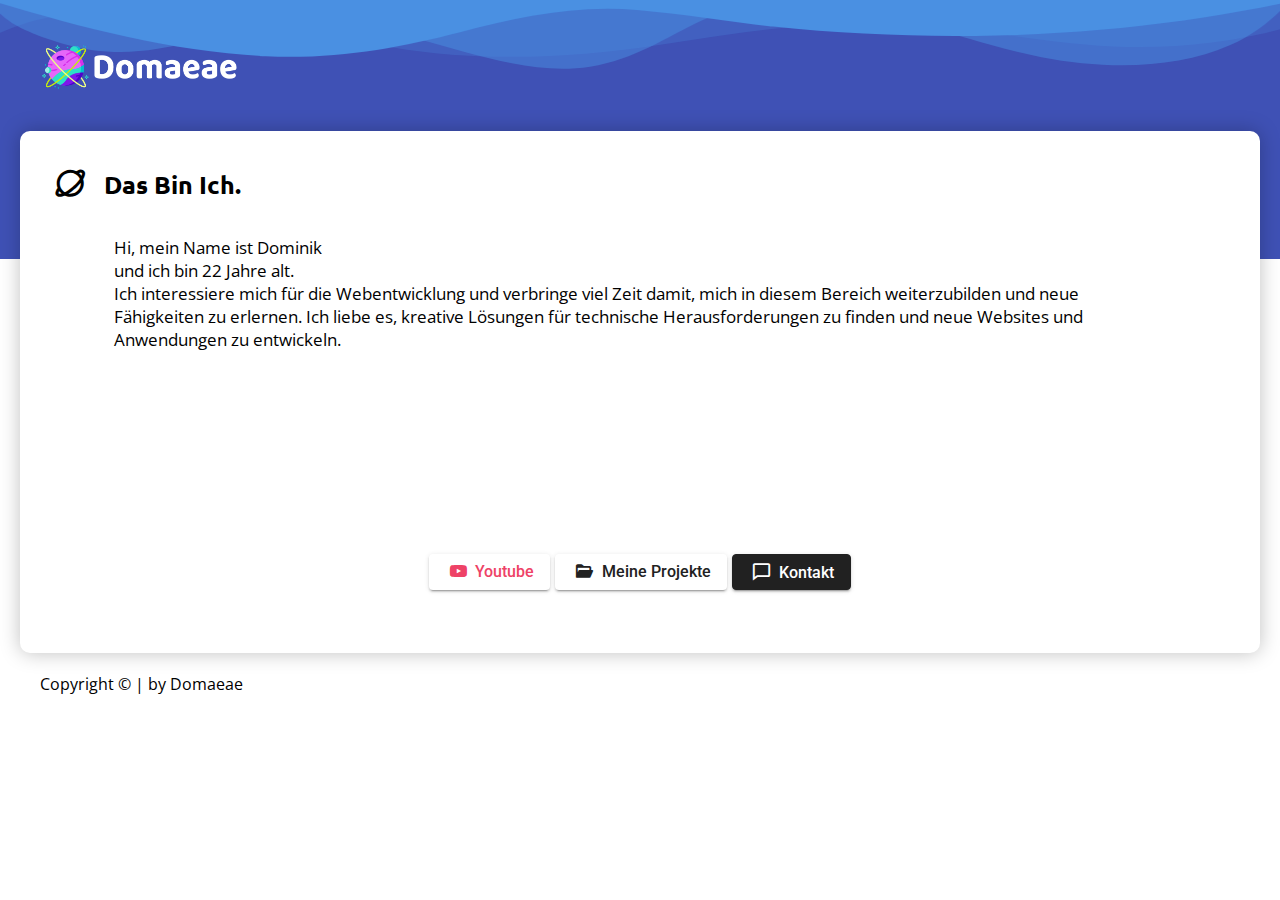
==== commit ac4797b6: "+1" ====
--- a/index.html
+++ b/index.html
@@ -142,13 +142,7 @@
           Webentwicklung und verbringe viel
           Zeit damit, mich in diesem Bereich weiterzubilden und neue Fähigkeiten zu erlernen. Ich liebe es, kreative
           Lösungen für
-          technische Herausforderungen zu finden und neue Websites und Anwendungen zu entwickeln. <br><br>In meiner
-          Freizeit
-          spiele ich
-          gerne Klavier und treffe mich mit Freunden. Ich bin immer offen für neue Herausforderungen und freue mich
-          darauf, meine
-          Fähigkeiten in der Webentwicklung weiterzuentwickeln und mich mit anderen in der Branche auszutauschen.
-        </p>
+          technische Herausforderungen zu finden und neue Websites und Anwendungen zu entwickeln.
         </p>
 
 
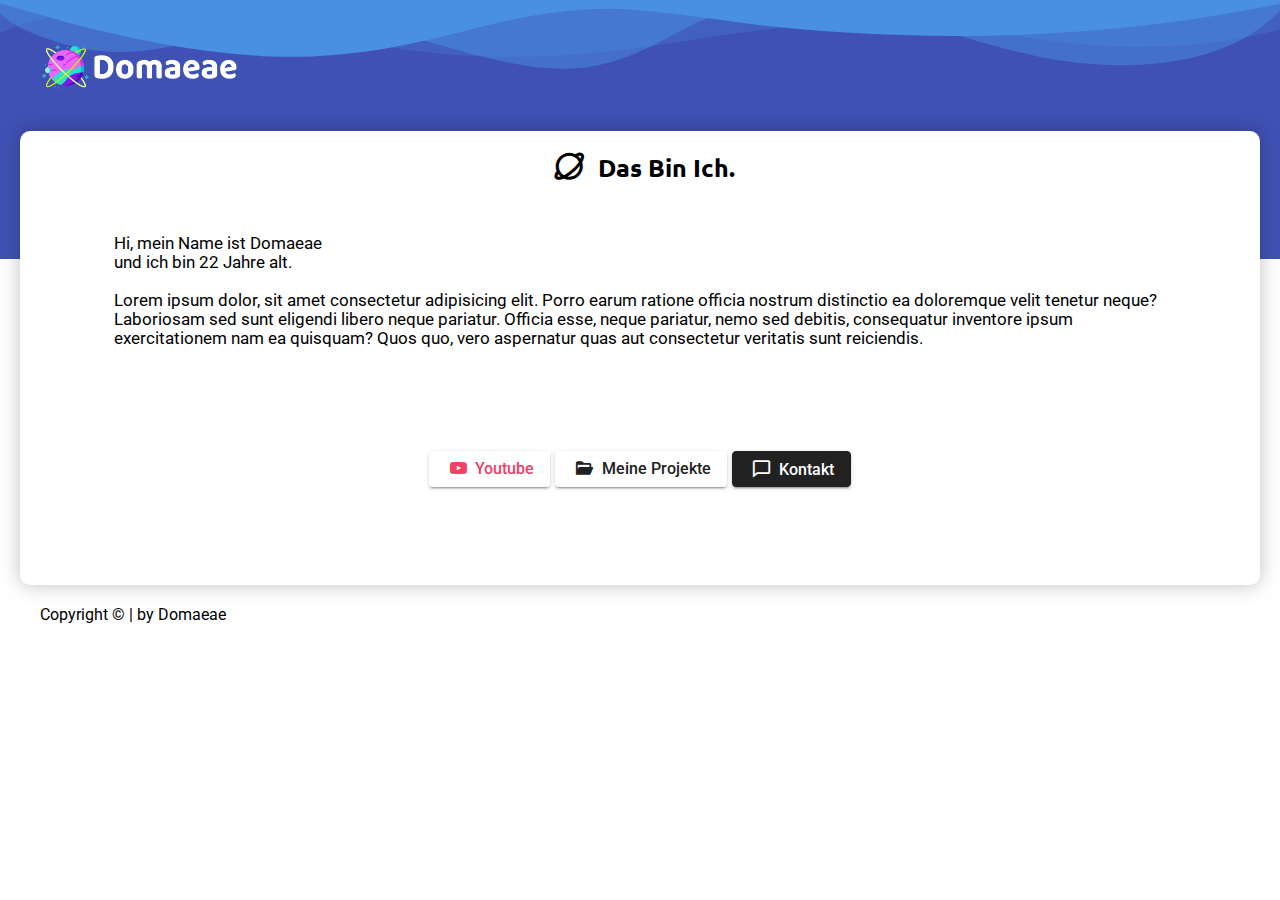
==== commit 57cc4296: "+1" ====
--- a/index.html
+++ b/index.html
@@ -99,6 +99,7 @@
 
   <svg id="fader"></svg>
 
+
   <div class="appbar-heading-divider-top-1591268644 appbar-svg">
     <svg data-name="Layer 1" xmlns="http://www.w3.org/2000/svg" viewbox="0 0 1200 120" preserveaspectratio="none">
       <path d="M0 0v46.29c47.79 22.2 103.59 32.17 158 28 70.36-5.37 136.33-33.31 206.8-37.5 73.84-4.36 147.54 16.88 218.2 35.26 69.27 18 138.3 24.88 209.4 13.08 36.15-6 69.85-17.84 104.45-29.34C989.49 25 1113-14.29 1200 52.47V0z"
@@ -134,19 +135,18 @@
 
         <!-- <p class="tb">Hi, <br> ich bin Domaeae.</p> -->
         <!-- <p class="tb">alle Projekte sind open source und wurden auf Github vorher veröffentlich. Schaue dich ruhig um! -->
-        <p class="tb" style="word-wrap: break-word; width: 90%; margin: 35px auto 0 auto;">Hi, mein Name ist Dominik
+        <p class="tb" style="word-wrap: break-word; width: 90%; margin: 35px auto 0 auto;">Hi, mein Name ist Domaeae
           <br> und ich
           bin 22 Jahre
-          alt. <br>Ich
-          interessiere mich für die
-          Webentwicklung und verbringe viel
-          Zeit damit, mich in diesem Bereich weiterzubilden und neue Fähigkeiten zu erlernen. Ich liebe es, kreative
-          Lösungen für
-          technische Herausforderungen zu finden und neue Websites und Anwendungen zu entwickeln.
+          alt. <br><br>
+          Lorem ipsum dolor, sit amet consectetur adipisicing elit. Porro earum ratione officia nostrum distinctio ea
+          doloremque velit tenetur neque? Laboriosam sed sunt eligendi libero neque pariatur. Officia esse, neque
+          pariatur, nemo sed debitis, consequatur inventore ipsum exercitationem nam ea quisquam? Quos quo, vero
+          aspernatur quas aut consectetur veritatis sunt reiciendis.
         </p>
 
 
-        <div class="link-group" style="width: 50vw; margin: 200px auto 0 auto">
+        <div class="link-group" style="width: 50vw; margin: 100px auto 75px auto">
           <div class="link-group-center" style="text-align: center; ">
 
             <a href="https://www.youtube.com/channel/UC2Tul7pYB0R3qX7vwAxW8wQ" target="_blank"
--- a/src/css/master.min.css
+++ b/src/css/master.min.css
@@ -1 +1 @@
-@charset "UTF-8";body{margin:0;font-family:"Open Sans",sans-serif}.app{display:grid!important;grid-template-columns:0 1fr 0;grid-template-rows:auto 8em 1fr auto}@media (min-width:600px){.app{grid-template-columns:20px 1fr 20px}}.app:before{content:'';grid-column:1/-1;grid-row:1/3;background-color:#3f51b5}.app-header{grid-column:2/3;grid-row:1/2;color:#fff;background-color:#3f51b5;font-family:"Roboto",sans-serif;line-height:60px;padding:35px 0 7px 15px}.app-header img{height:64px;z-index:99999!important}nav.app-navbar{display:none;background-color:#3f51b5;font-family:"Roboto",sans-serif;text-align:center;width:100%;border:0;outline:0;left:0;top:0;width:100%;bottom:50px;height:60px;position:fixed;opacity:0.95;z-index:150;padding:7px 0 2px;animation:navscrollin_animation 600ms 1 0s ease-in}nav.app-navbar img{height:55px}.app-body{grid-row:2/4;grid-column:2/3;min-height:50vh;padding:20px;border-radius:10px;box-shadow:0 0 20px rgba(0,0,0,0.25);background-color:#fff}.app-body h2{font-family:"Roboto",sans-serif;font-weight:700}.app-body .h2-heading{font-family:"Ubuntu";font-size:22px!important;font-weight:700!important;margin:27px 0 0 20px;font-weight:bold!important}.app-body .devmode.bottom-space{padding-bottom:100vh}.app-body .app-body--heading{font-size:25px;font-family:"Ubuntu",sans-serif!important}.app__form-newsletter{padding:10px 0 75px;text-align:center}.app__form-newsletter h3{font-family:"Roboto",sans-serif;font-weight:600;margin-bottom:7px}.app__form-newsletter input{width:280px;margin-right:25px}.app-footer{grid-column:2/3;grid-row:-1;padding:20px}header .app-header--branding img{animation:fadein_animation 1s ease 0s 1;height:64px;width:auto}.modal{position:absolute;z-index:99999;width:100%;height:100vh;background-color:rgba(33,33,33,0.85);color:#fff;color:black;font-family:"Roboto",sans-serif}.modal .modal--container{display:flex;vertical-align:middle;align-items:center;min-height:175px;max-height:550px;width:70%;margin:0 auto;vertical-align:middle;border-radius:6px;background-color:#fafafa}.modal .modal--header{width:97%;margin:0 auto;border-bottom:1px solid black;line-height:2.7;font-weight:bolder}.modal .modal--header *{margin:0}.modal .modal--body{width:96%;margin:0 auto}.appbar-heading-divider-top-1591268644{position:absolute;top:0;left:0;width:100%;overflow:hidden;line-height:0;z-index:50!important}.appbar-heading-divider-top-1591268644 svg{position:relative;display:block;width:calc(100% + 1.3px);height:75px;transform:rotateY(180deg);z-index:50!important}.appbar-heading-divider-top-1591268644 .shape-fill{fill:#4a90e2;z-index:50!important}.text-center{text-align:center}.text-bold{font-weight:600}.text-underline{display:inline-block;text-decoration:underline;font-weight:100;font-size:1.7em}.text-animation-underline{display:inline-block;position:relative}.text-animation-underline:after{content:'';position:absolute;width:100%;transform:scaleX(0);height:2px;bottom:0;left:0;background-color:#e91e63;transform-origin:bottom right;transition:transform 0.25s ease-out}.text-animation-underline:hover:after{transform:scaleX(1);transform-origin:bottom left}.dark{background-color:#121212!important;color:#fff}.dark-body{background-color:#1f1b24!important}@keyframes fadein_animation{0.0%{transform:scale(1) translate(-25px,-25px) rotate(-3deg);opacity:0}to{transform:scale(1) translate(0px,0px) rotate(0) skew(0);transform-origin:0;opacity:1}54.9%{transform:scale(1) translate(0,0) rotate(0);opacity:1}}@keyframes navscrollin_animation{0%{transform:rotate(0) scale(1) translateX(0) translateY(-60px);opacity:0;height:50px}to{transform:rotate(0) scale(1) translateX(0) translateY(0);opacity:0.9;height:60px;padding-bottom:0px}}html{box-sizing:border-box}html .text-test{font-family:"Ubuntu",sans-serif!important;font-size:1.5rem}html .text--all{text-decoration:none!important;font-weight:300!important;font-family:'Open Sans',sans-serif!important}.app__content-wp{font-size:1.3vw;margin:10px 0 40px 0;padding:0 15px}.app__content-wp a.btn-mailto{color:red}.app-body .app-body--text{font-family:"Roboto",sans-serif}.table{width:100%}.table tr td a{text-decoration:none;color:#212121;display:inline-block}.btn{font-family:"Roboto",sans-serif;display:inline-block;text-decoration:none;text-align:center;vertical-align:middle;-webkit-user-select:none;user-select:none;background-color:transparent;padding:0.375rem 0.75rem;font-size:1rem;font-weight:800;line-height:1.5;border-radius:0.25rem;border:0;transition:color 0.2ms ease-in-out,background-color 0.35s ease-in-out,border-color 0.2ms ease-in-out,box-shadow 0.2ms ease-in-out}button.btn{cursor:pointer}.btn:focus{outline:0;box-shadow:0 0 0 0.2rem rgba(0,123,255,0.25)}.btn:disabled{opacity:0.65}.btn-icon i{padding:0 2px;vertical-align:baseline}.btn-lg{padding:0.65rem 1.25rem}.btn-wide{padding:0.07rem 15%}.btn-block{display:block}.btn-outline-primary{font-family:"Roboto",sans-serif!important;background-color:transparent;color:#3f51b5!important;border:0.06rem solid!important}.btn-outline-primary:hover{color:#ffffff;background-color:#3f51b5}.btn-primary{background-color:#3f51b5;color:#ffff}.btn-primary:hover{background-color:#3f51b5}.btn-dark{color:#ffff}.btn-outline-dark{background-color:transparent;color:#000000;border:0.06rem solid}.btn-outline-dark:hover{color:#ffffff}.btn-md{position:relative;display:inline-block;box-sizing:border-box;border:none;border-radius:4px;padding:0 16px;margin:3px 0.5px;min-width:64px;height:36px;vertical-align:middle;text-align:center;text-overflow:ellipsis;text-decoration:none;font-stretch:23px!important;color:white;background-color:#3f51b5;box-shadow:0 3px 1px -2px rgba(0,0,0,0.2),0 2px 2px 0 rgba(0,0,0,0.14),0 1px 5px 0 rgba(0,0,0,0.12);font-family:"Roboto",sans-serif!important;font-weight:500;font-size:1rem;line-height:36px;overflow:hidden;outline:none;transition:color 0.15s ease-in-out,background-color 0.35s ease-in-out,border-color 0.15s ease-in-out,box-shadow 0.15s ease-in-out!important}.btn-md i{line-height:18px!important}.btn-md-active{text-decoration:underline}.btn-md-active:active{text-transform:uppercase}.btn-md::-moz-focus-inner{border:none!important}.btn-md:before{content:'';position:absolute!important;top:0;bottom:0;left:0;right:0;opacity:0;transition:opacity 0.2s!important}.btn-md-primary{color:white;background-color:#3f51b5;box-shadow:0 3px 1px -2px rgba(0,0,0,0.2),0 2px 2px 0 rgba(0,0,0,0.14),0 1px 5px 0 rgba(0,0,0,0.12);overflow:hidden;transition:background-color 0.75s,box-shadow 0.75s}.btn-md-primary:hover{background-color:#32408f;box-shadow:0 px 4px -1px rgba(0,0,0,0.2),0 4px 5px 0 rgba(0,0,0,0.14),0 1px 10px 0 rgba(0,0,0,0.12)}.btn-md-primary-active{background-color:#ff304f}.btn-md-primary-active:hover{background-color:#ff3352;color:#212121}.btn-md-outline-primary{color:#3f51b5;background-color:transparent;box-shadow:0 3px 1px -2px rgba(0,0,0,0.2),0 2px 2px 0 rgba(0,0,0,0.14),0 1px 5px 0 rgba(0,0,0,0.12);overflow:hidden;transition:background-color 0.75s,box-shadow 0.75s,color 1.05ms}.btn-md-outline-primary:hover{color:white;background-color:#3f51b5;box-shadow:0 px 2px -1px rgba(0,0,0,0.2),0 4px 5px 0 rgba(0,0,0,0.14),0 1px 10px 0 rgba(0,0,0,0.12)}.btn-md-pink{color:white;background-color:#e667f9;box-shadow:0 3px 1px -2px rgba(0,0,0,0.2),0 2px 2px 0 rgba(0,0,0,0.14),0 1px 5px 0 rgba(0,0,0,0.12);overflow:hidden;transition:background-color 0.75s,box-shadow 0.75s}.btn-md-pink:hover{background-color:#ea7ffa;box-shadow:0 2px 4px -1px rgba(0,0,0,0.2),0 4px 5px 0 rgba(0,0,0,0.14),0 1px 10px 0 rgba(0,0,0,0.12)}.btn-md-dark{color:white;background-color:#212121;border:0.06rem solid #212121;border-radius:0.25rem;font-family:"Roboto",sans-serif;overflow:hidden;outline:none;font-weight:500!important;transition:all 0.85ms}.btn-md-dark:hover{background-color:#616161;border:0.06rem solid #545454!important;box-shadow:0 4px 4px -1px rgba(0,0,0,0.2),0 4px 5px 0 rgba(0,0,0,0.14),0 1px 10px 0 rgba(0,0,0,0.12)!important;font-family:"Roboto",sans-serif!important}.btn-md-outline-dark{color:#212121;background-color:transparent;border-radius:0.25rem;font-family:"Roboto",sans-serif;font-weight:500;overflow:hidden;outline:none;transition:color 0.15s ease-in-out,background-color 0.35s ease-in-out,border-color 0.15s ease-in-out,box-shadow 0.15s ease-in-out!important}.btn-md-outline-dark:hover{background-color:#212121;font-weight:500;color:white;box-shadow:0 4px 4px -1px rgba(0,0,0,0.2),0 4px 5px 0 rgba(0,0,0,0.14),0 1px 10px 0 rgba(0,0,0,0.12)!important}.btn-md-outline-red{color:#ee4266;background-color:transparent;border-radius:0.25rem;font-family:"Roboto",sans-serif;font-weight:500;overflow:hidden;outline:none;transition:color 0.15s ease-in-out,background-color 0.35s ease-in-out,border-color 0.15s ease-in-out,box-shadow 0.15s ease-in-out!important}.btn-md-outline-red:hover{background-color:#ff2d6f;font-weight:500;color:white;box-shadow:0 4px 4px -1px rgba(0,0,0,0.2),0 4px 5px 0 rgba(0,0,0,0.14),0 1px 10px 0 rgba(0,0,0,0.12)!important}.btn-md-white{background-color:white;color:#212121;box-shadow:0 3px 1px -2px rgba(0,0,0,0.2),0 2px 2px 0 rgba(0,0,0,0.14),0 1px 5px 0 rgba(0,0,0,0.12);font-family:"Roboto",sans-serif;font-size:14px;font-weight:500;line-height:36px;overflow:hidden;bottom:0;outline:none}.btn-md-white:hover{background-color:#353535;box-shadow:0 2px 4px -1px rgba(0,0,0,0.2),0 4px 5px 0 rgba(0,0,0,0.14),0 1px 10px 0 rgba(0,0,0,0.12)!important}.hide{display:none!important}.btn-container{position:relative;display:flex;flex-direction:column;align-items:center;justify-content:center;width:100%;height:85px}.active{background-color:#212121}.active:before{width:100%;transition:width 3s linear}.active span:first-of-type{top:-100%;transform:translateY(-50%)}.active span:nth-of-type(2){top:50%;transform:translateY(-50%)}.active span:nth-of-type(2) i{animation:loading 500ms linear infinite}.active span:nth-of-type(3){display:none}.group{text-align:center;padding:50px;box-sizing:border-box;height:25%}.btnn{--shadow:0 3px 4px rgba(0,0,0,0.15);--light:rgb(255,255,255);--light-light:rgb(245,245,245);--light-contrast:rgb(0,0,0);--success:rgb(56,200,56);--success-light:rgb(36,220,36);--success-contrast:rgb(255,255,255);--danger:rgb(250,56,56);--danger-light:rgb(255,86,86);--danger-contrast:rgb(255,255,255);--warning:orange;--warning-light:rgb(255,190,0);--warning-contrast:rgb(255,255,255)}.btnn{outline:0;border:0;background:var(--light-light);color:var(--light-contrast);padding:10px 20px;margin:3px;transition:0.3s;border-radius:3px;font-size:12px;letter-spacing:1px;cursor:pointer}.btnn-raised,.btnn:active,.btnn:hover{box-shadow:var(--shadow);background:var(--light-light)}.btnn-raised{background:var(--light)}.btnn-raised:active,.btnn-raised:hover{box-shadow:0 1px 3px rgba(0,0,0,0.2);background:var(--light-light)}.btnn.btnn-inverse:active,.btnn.btnn-inverse:hover{background:var(--light-contrast);color:var(--light)}.btnn-flat{background:var(--light)}.btnn-success{background:var(--success);color:var(--success-contrast)}.btnn-success:active,.btnn-success:hover{background:var(--success-light);color:var(--success-contrast)}.btnn-success.btnn-inverse:active,.btnn-success.btnn-inverse:hover{background:var(--success-contrast);color:var(--success)}.btnn-danger{background:var(--danger);color:var(--danger-contrast)}.btnn-danger:active,.btnn-danger:hover{background:var(--danger-light);color:var(--danger-contrast)}.btnn-danger.btnn-inverse:active,.btnn-danger.btnn-inverse:hover{background:var(--danger-contrast);color:var(--danger)}.btnn-warning{background:var(--warning);color:var(--warning-contrast)}.btnn-warning:active,.btnn-warning:hover{background:var(--warning-light);color:var(--warning-contrast)}.btnn-warning.btnn-inverse:active,.btnn-warning.btnn-inverse:hover{background:var(--warning-contrast);color:var(--warning)}.btnn-success.btnn-flat{background:var(--success-contrast);color:var(--success)}.btnn-success.btnn-flat:active,.btnn-success.btnn-flat:hover{background:var(--success-contrast);color:var(--success-light)}.btnn-success.btnn-flat.btnn-inverse:active,.btnn-success.btnn-flat.btnn-inverse:hover{background:var(--success);color:var(--success-contrast)}.btnn-danger.btnn-flat{background:var(--danger-contrast);color:var(--danger)}.btnn-danger.btnn-flat:active,.btnn-danger.btnn-flat:hover{background:var(--danger-contrast);color:var(--danger-light)}.btnn-danger.btnn-flat.btnn-inverse:active,.btnn-danger.btnn-flat.btnn-inverse:hover{background:var(--danger);color:var(--danger-contrast)}.btnn-warning.btnn-flat{background:var(--warning-contrast);color:var(--warning)}.btnn-warning.btnn-flat:active,.btnn-warning.btnn-flat:hover{background:var(--warning-contrast);color:var(--warning-light)}.btnn-warning.btnn-flat.btnn-inverse:active,.btnn-warning.btnn-flat.btnn-inverse:hover{background:var(--warning);color:var(--warning-contrast)}.btn-md:after{content:'';position:absolute!important;left:50%;top:50%;border-radius:50%;padding:50%;width:32px;height:32px;opacity:0;transform:translate(-50%,-50%) scale(1)!important;transition:opacity 1s,transform 0.5s!important}.btn-md:focus,.btn-md:hover{box-shadow:0 2px 4px -1px rgba(0,0,0,0.2),0 4px 5px 0 rgba(0,0,0,0.14),0 1px 10px 0 rgba(0,0,0,0.12)}.btn-md:hover:before{opacity:0.08}.btn-md:focus:before{opacity:0.24}.btn-md:hover:focus:before{opacity:0.3}.btn-md:active{box-shadow:0 5px 5px -3px rgba(0,0,0,0.2),0 8px 10px 1px rgba(0,0,0,0.14),0 3px 14px 2px rgba(0,0,0,0.12)}.btn-md:active:after{opacity:0.32;transform:translate(-50%,-50%) scale(0);transition:transform 0s}.finished{background-color:#3b3a3a}.finished d .form-submit{display:none}.finished .form-loading{display:none}.finished .form-check{display:block!important;font-size:24px;animation:scale 0.5s linear}.finished .form-check i{transform-origin:center center}@keyframes loading{to{transform:rotate(360deg)}}@keyframes scale{0%{transform:scale(10)}50%{transform:scale(0.2)}70%{transform:scale(1.2)}90%{transform:scale(0.7)}to{transform:scale(1)}}.ripple-effect{text-decoration:none;font-weight:500;position:relative;font-size:14px;color:#333;background-color:#ddd;display:block;padding:14px 20px;border-radius:10px;overflow:hidden}.ripple-effect div{position:absolute;transform:translate(-50%,-50%);pointer-events:none;border-radius:50rem;background-color:red;animation:rippleEffect 0.75s linear infinite}@keyframes rippleEffect{0%{width:0;height:0;opacity:0.5}to{width:500px;height:500px;opacity:0}}@media only screen and (max-width:740px){.app-body * p{line-height:1.3;font-size:5vw}.link-group{width:100%!important;display:flex;flex-shrink:15px}.link-group .link-group-center{width:100%!important;justify-content:center;margin:25px}a.btn{margin:5px 0 5px 0}}@media only screen and (max-width:375px){svg{display:none!important}}@media only screen and (max-width:850px){.btn,.btn-lg{min-width:50px!important;max-width:175px!important;font-size:1.5rem!important}}@media only screen and (min-width:740px) and (max-width:1200px){.app-body * p{font-size:1.75em}}.responsive{background:yellow}@media only screen and (max-width:680px){.responsive{background:lightblue}}@media only screen and (max-width:481px){.responsive{background:aquamarine}.responsive h1{color:red}}+@charset "UTF-8";body{margin:0;font-family:"Open Sans",sans-serif}.app{display:grid!important;grid-template-columns:0 1fr 0;grid-template-rows:auto 8em 1fr auto}@media (min-width:600px){.app{grid-template-columns:20px 1fr 20px}}.app:before{content:'';grid-column:1/-1;grid-row:1/3;background-color:#3f51b5}.app-header{grid-column:2/3;grid-row:1/2;color:#fff;background-color:#3f51b5;font-family:"Roboto",sans-serif;line-height:60px;padding:35px 0 7px 15px}.app-header img{height:64px;z-index:99999!important}nav.app-navbar{display:none;background-color:#3f51b5;font-family:"Roboto",sans-serif;text-align:center;width:100%;border:0;outline:0;left:0;top:0;width:100%;bottom:50px;height:60px;position:fixed;opacity:0.95;z-index:150;padding:7px 0 2px;animation:navscrollin_animation 600ms 1 0s ease-in}nav.app-navbar img{height:55px}.app-body{grid-row:2/4;grid-column:2/3;min-height:50vh;padding:20px;border-radius:10px;box-shadow:0 0 20px rgba(0,0,0,0.25);background-color:#fff}.app-body h2{font-family:"Roboto",sans-serif;font-weight:700}.app-body .h2-heading{font-family:"Ubuntu";font-size:22px!important;font-weight:700!important;margin:27px 0 0 20px;font-weight:bold!important}.app-body .devmode.bottom-space{padding-bottom:100vh}.app-body .app-body--heading{font-size:25px;font-family:"Ubuntu",sans-serif!important}.app__form-newsletter{padding:10px 0 75px;text-align:center}.app__form-newsletter h3{font-family:"Roboto",sans-serif;font-weight:600;margin-bottom:7px}.app__form-newsletter input{width:280px;margin-right:25px}.app-footer{grid-column:2/3;grid-row:-1;padding:20px}header .app-header--branding img{animation:fadein_animation 1s ease 0s 1;height:64px;width:auto}.modal{position:absolute;z-index:99999;width:100%;height:100vh;background-color:rgba(33,33,33,0.85);color:#fff;color:black;font-family:"Roboto",sans-serif}.modal .modal--container{display:flex;vertical-align:middle;align-items:center;min-height:175px;max-height:550px;width:70%;margin:0 auto;vertical-align:middle;border-radius:6px;background-color:#fafafa}.modal .modal--header{width:97%;margin:0 auto;border-bottom:1px solid black;line-height:2.7;font-weight:bolder}.modal .modal--header *{margin:0}.modal .modal--body{width:96%;margin:0 auto}.appbar-heading-divider-top-1591268644{position:absolute;top:0;left:0;width:100%;overflow:hidden;line-height:0;z-index:50!important}.appbar-heading-divider-top-1591268644 svg{position:relative;display:block;width:calc(100% + 1.3px);height:75px;transform:rotateY(180deg);z-index:50!important}.appbar-heading-divider-top-1591268644 .shape-fill{fill:#4a90e2;z-index:50!important}.text-center{text-align:center}.text-bold{font-weight:600}.text-underline{display:inline-block;text-decoration:underline;font-weight:100;font-size:1.7em}.text-animation-underline{display:inline-block;position:relative}.text-animation-underline:after{content:'';position:absolute;width:100%;transform:scaleX(0);height:2px;bottom:0;left:0;background-color:#e91e63;transform-origin:bottom right;transition:transform 0.25s ease-out}.text-animation-underline:hover:after{transform:scaleX(1);transform-origin:bottom left}.dark{background-color:#121212!important;color:#fff}.dark-body{background-color:#1f1b24!important}@keyframes fadein_animation{0.0%{transform:scale(1) translate(-25px,-25px) rotate(-3deg);opacity:0}to{transform:scale(1) translate(0px,0px) rotate(0) skew(0);transform-origin:0;opacity:1}54.9%{transform:scale(1) translate(0,0) rotate(0);opacity:1}}@keyframes navscrollin_animation{0%{transform:rotate(0) scale(1) translateX(0) translateY(-60px);opacity:0;height:50px}to{transform:rotate(0) scale(1) translateX(0) translateY(0);opacity:0.9;height:60px;padding-bottom:0px}}html{box-sizing:border-box}html .text-test{font-family:"Ubuntu",sans-serif!important;font-size:1.5rem}html .text--all{text-decoration:none!important;font-weight:300!important;font-family:'Open Sans',sans-serif!important}.app__content-wp{font-size:1.3vw;margin:10px 0 40px 0;padding:0 15px}.app__content-wp a.btn-mailto{color:red}.app-body .app-body--text{font-family:"Roboto",sans-serif}.table{width:100%}.table tr td a{text-decoration:none;color:#212121;display:inline-block}body,body *,input,select,textarea{font-family:"Roboto",sans-serif;box-sizing:border-box}body :after,body :before,body:after,body:before,input:after,input:before,select:after,select:before,textarea:after,textarea:before{box-sizing:border-box}body{background-image:linear-gradient(top,#f2f2f2,#e6e6e6)}h1{font-size:2rem;text-align:center;margin:0 0 2em}.container{position:relative;max-width:40rem;margin:5rem auto;background:#fff;width:100%;padding:3rem 5rem 0;border-radius:1px}.container:before{content:'';position:absolute;top:0;left:0;right:0;bottom:0;box-shadow:0 8px 10px 1px rgba(0,0,0,0.14),0 3px 14px 2px rgba(0,0,0,0.12),0 5px 5px -3px rgba(0,0,0,0.2);transform:scale(0.98);transition:transform 0.28s ease-in-out;z-index:-1}.container:hover:before{transform:scale(1)}.button-container{text-align:center}fieldset{margin:0 0 3rem;padding:0;border:none}.form-group,.form-radio{position:relative;margin-top:2.25rem;margin-bottom:2.25rem}.form-inline>.btn,.form-inline>.form-group{display:inline-block;margin-bottom:0}.form-help{margin-top:0.125rem;margin-left:0.125rem;color:#b3b3b3;font-size:0.8rem}.checkbox .form-help,.form-group .form-help,.form-radio .form-help{position:absolute;width:100%}.checkbox .form-help{position:relative;margin-bottom:1rem}.form-radio .form-help{padding-top:0.25rem;margin-top:-1rem}.form-group input{height:1.9rem}.form-group textarea{resize:none}.form-group select{width:100%;font-size:1rem;height:1.6rem;padding:0.125rem 0.125rem 0.0625rem;background:none;border:none;line-height:1.6;box-shadow:none}.form-group .control-label{position:absolute;top:0.25rem;pointer-events:none;padding-left:0.125rem;z-index:1;color:#b3b3b3;font-size:1rem;font-weight:normal;transition:all 0.28s ease}.form-group .bar{position:relative;border-bottom:0.0625rem solid #999;display:block}.form-group .bar:before{content:'';height:0.125rem;width:0;left:50%;bottom:-0.0625rem;position:absolute;background:#3f51b5;transition:left 0.28s ease,width 0.28s ease;z-index:2}.form-group input,.form-group textarea{display:block;background:none;padding:0.125rem 0.125rem 0.0625rem;font-size:1rem;border-width:0;border-color:transparent;line-height:1.9;width:100%;color:transparent;transition:all 0.28s ease;box-shadow:none}.form-group input[type=file]{line-height:1}.form-group input[type=file]~.bar{display:none}.form-group input.form-file,.form-group input.has-value,.form-group input:focus,.form-group input:valid,.form-group select,.form-group textarea.form-file,.form-group textarea.has-value,.form-group textarea:focus,.form-group textarea:valid{color:#333}.form-group input.form-file~.control-label,.form-group input.has-value~.control-label,.form-group input:focus~.control-label,.form-group input:valid~.control-label,.form-group select~.control-label,.form-group textarea.form-file~.control-label,.form-group textarea.has-value~.control-label,.form-group textarea:focus~.control-label,.form-group textarea:valid~.control-label{font-size:0.8rem;color:gray;top:-1rem;left:0}.form-group input:focus,.form-group select:focus,.form-group textarea:focus{outline:none}.form-group input:focus~.control-label,.form-group select:focus~.control-label,.form-group textarea:focus~.control-label{color:#3f51b5}.form-group input:focus~.bar:before,.form-group select:focus~.bar:before,.form-group textarea:focus~.bar:before{width:100%;left:0}.checkbox label,.form-radio label{position:relative;cursor:pointer;padding-left:2rem;text-align:left;color:#333;display:block}.checkbox input,.form-radio input{width:auto;opacity:0.00000001;position:absolute;left:0}.radio{margin-bottom:1rem}.radio .helper{position:absolute;top:-0.25rem;left:-0.25rem;cursor:pointer;display:block;font-size:1rem;-webkit-user-select:none;user-select:none;color:#999}.radio .helper:after,.radio .helper:before{content:'';position:absolute;left:0;top:0;margin:0.25rem;width:1rem;height:1rem;transition:transform 0.28s ease;border-radius:50%;border:0.125rem solid currentColor}.radio .helper:after{transform:scale(0);background-color:#3f51b5;border-color:#3f51b5}.radio label:hover .helper{color:#3f51b5}.radio input:checked~.helper:after{transform:scale(0.5)}.radio input:checked~.helper:before{color:#3f51b5}.checkbox{margin-top:3rem;margin-bottom:1rem}.checkbox .helper{color:#999;position:absolute;top:0;left:0;width:1rem;height:1rem;z-index:0;border:0.125rem solid currentColor;border-radius:0.0625rem;transition:border-color 0.28s ease}.checkbox .helper:after,.checkbox .helper:before{position:absolute;height:0;width:0.2rem;background-color:#3f51b5;display:block;transform-origin:left top;border-radius:0.25rem;content:'';transition:opacity 0.28s ease,height 0s linear 0.28s;opacity:0}.checkbox .helper:before{top:0.65rem;left:0.38rem;transform:rotate(-135deg);box-shadow:0 0 0 0.0625rem #fff}.checkbox .helper:after{top:0.3rem;left:0;transform:rotate(-45deg)}.checkbox label:hover .helper{color:#3f51b5}.checkbox input:checked~.helper{color:#3f51b5}.checkbox input:checked~.helper:after,.checkbox input:checked~.helper:before{opacity:1;transition:height 0.28s ease}.checkbox input:checked~.helper:after{height:0.5rem}.checkbox input:checked~.helper:before{height:1.2rem;transition-delay:0.28s}.checkbox+.checkbox,.radio+.radio{margin-top:1rem}.has-error .legend.legend,.has-error.form-group .control-label.control-label{color:#d9534f}.has-error.checkbox .form-help,.has-error.checkbox .helper,.has-error.form-group .form-help,.has-error.form-group .helper,.has-error.form-radio .form-help,.has-error.form-radio .helper,.has-error.radio .form-help,.has-error.radio .helper{color:#d9534f}.has-error .bar:before{background:#d9534f;left:0;width:100%}.button{position:relative;background:currentColor;border:1px solid currentColor;font-size:1.1rem;color:#4f93ce;margin:3rem 0;padding:0.75rem 3rem;cursor:pointer;transition:background-color 0.28s ease,color 0.28s ease,box-shadow 0.28s ease;overflow:hidden;box-shadow:0 2px 2px 0 rgba(0,0,0,0.14),0 3px 1px -2px rgba(0,0,0,0.2),0 1px 5px 0 rgba(0,0,0,0.12)}.button span{color:#fff;position:relative;z-index:1}.button:before{content:'';position:absolute;background:#071017;border:50vh solid #1d4567;width:30vh;height:30vh;border-radius:50%;display:block;top:50%;left:50%;z-index:0;opacity:1;transform:translate(-50%,-50%) scale(0)}.button:hover{color:#3f51b5;box-shadow:0 6px 10px 0 rgba(0,0,0,0.14),0 1px 18px 0 rgba(0,0,0,0.12),0 3px 5px -1px rgba(0,0,0,0.2)}.button:active:before,.button:focus:before{transition:transform 1.12s ease,opacity 0.28s ease 0.364s;transform:translate(-50%,-50%) scale(1);opacity:0}.button:focus{outline:none}.btn{font-family:"Roboto",sans-serif;display:inline-block;text-decoration:none;text-align:center;vertical-align:middle;-webkit-user-select:none;user-select:none;background-color:transparent;padding:0.375rem 0.75rem;font-size:1rem;font-weight:800;line-height:1.5;border-radius:0.25rem;border:0;transition:color 0.2ms ease-in-out,background-color 0.35s ease-in-out,border-color 0.2ms ease-in-out,box-shadow 0.2ms ease-in-out}button.btn{cursor:pointer}.btn:focus{outline:0;box-shadow:0 0 0 0.2rem rgba(0,123,255,0.25)}.btn:disabled{opacity:0.65}.btn-icon i{padding:0 2px;vertical-align:baseline}.btn-lg{padding:0.65rem 1.25rem}.btn-wide{padding:0.07rem 15%}.btn-block{display:block}.btn-outline-primary{font-family:"Roboto",sans-serif!important;background-color:transparent;color:#3f51b5!important;border:0.06rem solid!important}.btn-outline-primary:hover{color:#ffffff;background-color:#3f51b5}.btn-primary{background-color:#3f51b5;color:#ffff}.btn-primary:hover{background-color:#3f51b5}.btn-dark{color:#ffff}.btn-outline-dark{background-color:transparent;color:#000000;border:0.06rem solid}.btn-outline-dark:hover{color:#ffffff}.btn-md{position:relative;display:inline-block;box-sizing:border-box;border:none;border-radius:4px;padding:0 16px;margin:3px 0.5px;min-width:64px;height:36px;vertical-align:middle;text-align:center;text-overflow:ellipsis;text-decoration:none;font-stretch:23px!important;color:white;background-color:#3f51b5;box-shadow:0 3px 1px -2px rgba(0,0,0,0.2),0 2px 2px 0 rgba(0,0,0,0.14),0 1px 5px 0 rgba(0,0,0,0.12);font-family:"Roboto",sans-serif!important;font-weight:500;font-size:1rem;line-height:36px;overflow:hidden;outline:none;transition:color 0.15s ease-in-out,background-color 0.35s ease-in-out,border-color 0.15s ease-in-out,box-shadow 0.15s ease-in-out!important}.btn-md i{line-height:18px!important}.btn-md-active{text-decoration:underline}.btn-md-active:active{text-transform:uppercase}.btn-md::-moz-focus-inner{border:none!important}.btn-md:before{content:'';position:absolute!important;top:0;bottom:0;left:0;right:0;opacity:0;transition:opacity 0.2s!important}.btn-md-primary{color:white;background-color:#3f51b5;box-shadow:0 3px 1px -2px rgba(0,0,0,0.2),0 2px 2px 0 rgba(0,0,0,0.14),0 1px 5px 0 rgba(0,0,0,0.12);overflow:hidden;transition:background-color 0.75s,box-shadow 0.75s}.btn-md-primary:hover{background-color:#32408f;box-shadow:0 px 4px -1px rgba(0,0,0,0.2),0 4px 5px 0 rgba(0,0,0,0.14),0 1px 10px 0 rgba(0,0,0,0.12)}.btn-md-primary-active{background-color:#ff304f}.btn-md-primary-active:hover{background-color:#ff3352;color:#212121}.btn-md-outline-primary{color:#3f51b5;background-color:transparent;box-shadow:0 3px 1px -2px rgba(0,0,0,0.2),0 2px 2px 0 rgba(0,0,0,0.14),0 1px 5px 0 rgba(0,0,0,0.12);overflow:hidden;transition:background-color 0.75s,box-shadow 0.75s,color 1.05ms}.btn-md-outline-primary:hover{color:white;background-color:#3f51b5;box-shadow:0 px 2px -1px rgba(0,0,0,0.2),0 4px 5px 0 rgba(0,0,0,0.14),0 1px 10px 0 rgba(0,0,0,0.12)}.btn-md-pink{color:white;background-color:#e667f9;box-shadow:0 3px 1px -2px rgba(0,0,0,0.2),0 2px 2px 0 rgba(0,0,0,0.14),0 1px 5px 0 rgba(0,0,0,0.12);overflow:hidden;transition:background-color 0.75s,box-shadow 0.75s}.btn-md-pink:hover{background-color:#ea7ffa;box-shadow:0 2px 4px -1px rgba(0,0,0,0.2),0 4px 5px 0 rgba(0,0,0,0.14),0 1px 10px 0 rgba(0,0,0,0.12)}.btn-md-dark{color:white;background-color:#212121;border:0.06rem solid #212121;border-radius:0.25rem;font-family:"Roboto",sans-serif;overflow:hidden;outline:none;font-weight:500!important;transition:all 0.85ms}.btn-md-dark:hover{background-color:#616161;border:0.06rem solid #545454!important;box-shadow:0 4px 4px -1px rgba(0,0,0,0.2),0 4px 5px 0 rgba(0,0,0,0.14),0 1px 10px 0 rgba(0,0,0,0.12)!important;font-family:"Roboto",sans-serif!important}.btn-md-outline-dark{color:#212121;background-color:transparent;border-radius:0.25rem;font-family:"Roboto",sans-serif;font-weight:500;overflow:hidden;outline:none;transition:color 0.15s ease-in-out,background-color 0.35s ease-in-out,border-color 0.15s ease-in-out,box-shadow 0.15s ease-in-out!important}.btn-md-outline-dark:hover{background-color:#212121;font-weight:500;color:white;box-shadow:0 4px 4px -1px rgba(0,0,0,0.2),0 4px 5px 0 rgba(0,0,0,0.14),0 1px 10px 0 rgba(0,0,0,0.12)!important}.btn-md-outline-red{color:#ee4266;background-color:transparent;border-radius:0.25rem;font-family:"Roboto",sans-serif;font-weight:500;overflow:hidden;outline:none;transition:color 0.15s ease-in-out,background-color 0.35s ease-in-out,border-color 0.15s ease-in-out,box-shadow 0.15s ease-in-out!important}.btn-md-outline-red:hover{background-color:#ff2d6f;font-weight:500;color:white;box-shadow:0 4px 4px -1px rgba(0,0,0,0.2),0 4px 5px 0 rgba(0,0,0,0.14),0 1px 10px 0 rgba(0,0,0,0.12)!important}.btn-md-white{background-color:white;color:#212121;box-shadow:0 3px 1px -2px rgba(0,0,0,0.2),0 2px 2px 0 rgba(0,0,0,0.14),0 1px 5px 0 rgba(0,0,0,0.12);font-family:"Roboto",sans-serif;font-size:14px;font-weight:500;line-height:36px;overflow:hidden;bottom:0;outline:none}.btn-md-white:hover{background-color:#353535;box-shadow:0 2px 4px -1px rgba(0,0,0,0.2),0 4px 5px 0 rgba(0,0,0,0.14),0 1px 10px 0 rgba(0,0,0,0.12)!important}.hide{display:none!important}.btn-container{position:relative;display:flex;flex-direction:column;align-items:center;justify-content:center;width:100%;height:85px}.active{background-color:#212121}.active:before{width:100%;transition:width 3s linear}.active span:first-of-type{top:-100%;transform:translateY(-50%)}.active span:nth-of-type(2){top:50%;transform:translateY(-50%)}.active span:nth-of-type(2) i{animation:loading 500ms linear infinite}.active span:nth-of-type(3){display:none}.group{text-align:center;padding:50px;box-sizing:border-box;height:25%}.btnn{--shadow:0 3px 4px rgba(0,0,0,0.15);--light:rgb(255,255,255);--light-light:rgb(245,245,245);--light-contrast:rgb(0,0,0);--success:rgb(56,200,56);--success-light:rgb(36,220,36);--success-contrast:rgb(255,255,255);--danger:rgb(250,56,56);--danger-light:rgb(255,86,86);--danger-contrast:rgb(255,255,255);--warning:orange;--warning-light:rgb(255,190,0);--warning-contrast:rgb(255,255,255)}.btnn{outline:0;border:0;background:var(--light-light);color:var(--light-contrast);padding:10px 20px;margin:3px;transition:0.3s;border-radius:3px;font-size:12px;letter-spacing:1px;cursor:pointer}.btnn-raised,.btnn:active,.btnn:hover{box-shadow:var(--shadow);background:var(--light-light)}.btnn-raised{background:var(--light)}.btnn-raised:active,.btnn-raised:hover{box-shadow:0 1px 3px rgba(0,0,0,0.2);background:var(--light-light)}.btnn.btnn-inverse:active,.btnn.btnn-inverse:hover{background:var(--light-contrast);color:var(--light)}.btnn-flat{background:var(--light)}.btnn-success{background:var(--success);color:var(--success-contrast)}.btnn-success:active,.btnn-success:hover{background:var(--success-light);color:var(--success-contrast)}.btnn-success.btnn-inverse:active,.btnn-success.btnn-inverse:hover{background:var(--success-contrast);color:var(--success)}.btnn-danger{background:var(--danger);color:var(--danger-contrast)}.btnn-danger:active,.btnn-danger:hover{background:var(--danger-light);color:var(--danger-contrast)}.btnn-danger.btnn-inverse:active,.btnn-danger.btnn-inverse:hover{background:var(--danger-contrast);color:var(--danger)}.btnn-warning{background:var(--warning);color:var(--warning-contrast)}.btnn-warning:active,.btnn-warning:hover{background:var(--warning-light);color:var(--warning-contrast)}.btnn-warning.btnn-inverse:active,.btnn-warning.btnn-inverse:hover{background:var(--warning-contrast);color:var(--warning)}.btnn-success.btnn-flat{background:var(--success-contrast);color:var(--success)}.btnn-success.btnn-flat:active,.btnn-success.btnn-flat:hover{background:var(--success-contrast);color:var(--success-light)}.btnn-success.btnn-flat.btnn-inverse:active,.btnn-success.btnn-flat.btnn-inverse:hover{background:var(--success);color:var(--success-contrast)}.btnn-danger.btnn-flat{background:var(--danger-contrast);color:var(--danger)}.btnn-danger.btnn-flat:active,.btnn-danger.btnn-flat:hover{background:var(--danger-contrast);color:var(--danger-light)}.btnn-danger.btnn-flat.btnn-inverse:active,.btnn-danger.btnn-flat.btnn-inverse:hover{background:var(--danger);color:var(--danger-contrast)}.btnn-warning.btnn-flat{background:var(--warning-contrast);color:var(--warning)}.btnn-warning.btnn-flat:active,.btnn-warning.btnn-flat:hover{background:var(--warning-contrast);color:var(--warning-light)}.btnn-warning.btnn-flat.btnn-inverse:active,.btnn-warning.btnn-flat.btnn-inverse:hover{background:var(--warning);color:var(--warning-contrast)}.btn-md:after{content:'';position:absolute!important;left:50%;top:50%;border-radius:50%;padding:50%;width:32px;height:32px;opacity:0;transform:translate(-50%,-50%) scale(1)!important;transition:opacity 1s,transform 0.5s!important}.btn-md:focus,.btn-md:hover{box-shadow:0 2px 4px -1px rgba(0,0,0,0.2),0 4px 5px 0 rgba(0,0,0,0.14),0 1px 10px 0 rgba(0,0,0,0.12)}.btn-md:hover:before{opacity:0.08}.btn-md:focus:before{opacity:0.24}.btn-md:hover:focus:before{opacity:0.3}.btn-md:active{box-shadow:0 5px 5px -3px rgba(0,0,0,0.2),0 8px 10px 1px rgba(0,0,0,0.14),0 3px 14px 2px rgba(0,0,0,0.12)}.btn-md:active:after{opacity:0.32;transform:translate(-50%,-50%) scale(0);transition:transform 0s}.finished{background-color:#3b3a3a}.finished d .form-submit{display:none}.finished .form-loading{display:none}.finished .form-check{display:block!important;font-size:24px;animation:scale 0.5s linear}.finished .form-check i{transform-origin:center center}@keyframes loading{to{transform:rotate(360deg)}}@keyframes scale{0%{transform:scale(10)}50%{transform:scale(0.2)}70%{transform:scale(1.2)}90%{transform:scale(0.7)}to{transform:scale(1)}}.ripple-effect{text-decoration:none;font-weight:500;position:relative;font-size:14px;color:#333;background-color:#ddd;display:block;padding:14px 20px;border-radius:10px;overflow:hidden}.ripple-effect div{position:absolute;transform:translate(-50%,-50%);pointer-events:none;border-radius:50rem;background-color:red;animation:rippleEffect 0.75s linear infinite}@keyframes rippleEffect{0%{width:0;height:0;opacity:0.5}to{width:500px;height:500px;opacity:0}}@media only screen and (max-width:740px){.app-body * p{line-height:1.3;font-size:5vw}.link-group{width:100%!important;display:flex;flex-shrink:15px}.link-group .link-group-center{width:100%!important;justify-content:center;margin:25px}a.btn{margin:5px 0 5px 0}}@media only screen and (max-width:375px){svg{display:none!important}}@media only screen and (max-width:850px){.btn,.btn-lg{min-width:50px!important;max-width:175px!important;font-size:1.5rem!important}}@media only screen and (min-width:740px) and (max-width:1200px){.app-body * p{font-size:1.75em}}.responsive{background:yellow}@media only screen and (max-width:680px){.responsive{background:lightblue}}@media only screen and (max-width:481px){.responsive{background:aquamarine}.responsive h1{color:red}}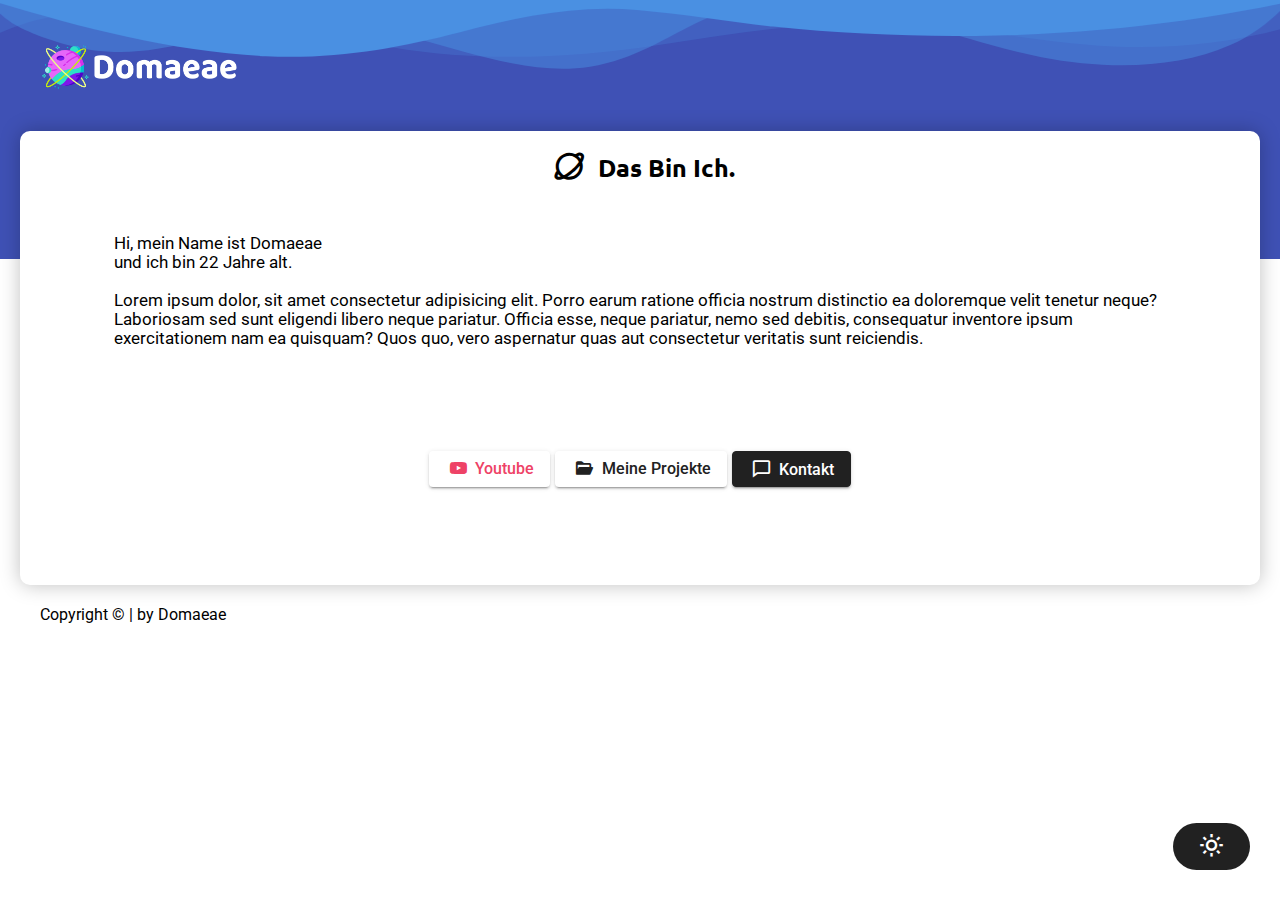
==== commit 2eac908c: "+1" ====
--- a/index.html
+++ b/index.html
@@ -180,7 +180,15 @@
 
     </main>
 
+
     <footer class="app-footer">Copyright © | by Domaeae</footer>
+
+
+    <!-- Change Theme Light/Dark -->
+    <div class="theme-settings light">
+      <a href="#" class="btn-theme btn-theme-dark"> <i class='bx bx-sun'></i></a>
+      <a href="#" class="btn-theme btn-theme-light" style="display: none;"><i class='bx bx-sun'></i></a>
+    </div>
 
   </div>
 
--- a/src/css/master.min.css
+++ b/src/css/master.min.css
@@ -1 +1 @@
-@charset "UTF-8";body{margin:0;font-family:"Open Sans",sans-serif}.app{display:grid!important;grid-template-columns:0 1fr 0;grid-template-rows:auto 8em 1fr auto}@media (min-width:600px){.app{grid-template-columns:20px 1fr 20px}}.app:before{content:'';grid-column:1/-1;grid-row:1/3;background-color:#3f51b5}.app-header{grid-column:2/3;grid-row:1/2;color:#fff;background-color:#3f51b5;font-family:"Roboto",sans-serif;line-height:60px;padding:35px 0 7px 15px}.app-header img{height:64px;z-index:99999!important}nav.app-navbar{display:none;background-color:#3f51b5;font-family:"Roboto",sans-serif;text-align:center;width:100%;border:0;outline:0;left:0;top:0;width:100%;bottom:50px;height:60px;position:fixed;opacity:0.95;z-index:150;padding:7px 0 2px;animation:navscrollin_animation 600ms 1 0s ease-in}nav.app-navbar img{height:55px}.app-body{grid-row:2/4;grid-column:2/3;min-height:50vh;padding:20px;border-radius:10px;box-shadow:0 0 20px rgba(0,0,0,0.25);background-color:#fff}.app-body h2{font-family:"Roboto",sans-serif;font-weight:700}.app-body .h2-heading{font-family:"Ubuntu";font-size:22px!important;font-weight:700!important;margin:27px 0 0 20px;font-weight:bold!important}.app-body .devmode.bottom-space{padding-bottom:100vh}.app-body .app-body--heading{font-size:25px;font-family:"Ubuntu",sans-serif!important}.app__form-newsletter{padding:10px 0 75px;text-align:center}.app__form-newsletter h3{font-family:"Roboto",sans-serif;font-weight:600;margin-bottom:7px}.app__form-newsletter input{width:280px;margin-right:25px}.app-footer{grid-column:2/3;grid-row:-1;padding:20px}header .app-header--branding img{animation:fadein_animation 1s ease 0s 1;height:64px;width:auto}.modal{position:absolute;z-index:99999;width:100%;height:100vh;background-color:rgba(33,33,33,0.85);color:#fff;color:black;font-family:"Roboto",sans-serif}.modal .modal--container{display:flex;vertical-align:middle;align-items:center;min-height:175px;max-height:550px;width:70%;margin:0 auto;vertical-align:middle;border-radius:6px;background-color:#fafafa}.modal .modal--header{width:97%;margin:0 auto;border-bottom:1px solid black;line-height:2.7;font-weight:bolder}.modal .modal--header *{margin:0}.modal .modal--body{width:96%;margin:0 auto}.appbar-heading-divider-top-1591268644{position:absolute;top:0;left:0;width:100%;overflow:hidden;line-height:0;z-index:50!important}.appbar-heading-divider-top-1591268644 svg{position:relative;display:block;width:calc(100% + 1.3px);height:75px;transform:rotateY(180deg);z-index:50!important}.appbar-heading-divider-top-1591268644 .shape-fill{fill:#4a90e2;z-index:50!important}.text-center{text-align:center}.text-bold{font-weight:600}.text-underline{display:inline-block;text-decoration:underline;font-weight:100;font-size:1.7em}.text-animation-underline{display:inline-block;position:relative}.text-animation-underline:after{content:'';position:absolute;width:100%;transform:scaleX(0);height:2px;bottom:0;left:0;background-color:#e91e63;transform-origin:bottom right;transition:transform 0.25s ease-out}.text-animation-underline:hover:after{transform:scaleX(1);transform-origin:bottom left}.dark{background-color:#121212!important;color:#fff}.dark-body{background-color:#1f1b24!important}@keyframes fadein_animation{0.0%{transform:scale(1) translate(-25px,-25px) rotate(-3deg);opacity:0}to{transform:scale(1) translate(0px,0px) rotate(0) skew(0);transform-origin:0;opacity:1}54.9%{transform:scale(1) translate(0,0) rotate(0);opacity:1}}@keyframes navscrollin_animation{0%{transform:rotate(0) scale(1) translateX(0) translateY(-60px);opacity:0;height:50px}to{transform:rotate(0) scale(1) translateX(0) translateY(0);opacity:0.9;height:60px;padding-bottom:0px}}html{box-sizing:border-box}html .text-test{font-family:"Ubuntu",sans-serif!important;font-size:1.5rem}html .text--all{text-decoration:none!important;font-weight:300!important;font-family:'Open Sans',sans-serif!important}.app__content-wp{font-size:1.3vw;margin:10px 0 40px 0;padding:0 15px}.app__content-wp a.btn-mailto{color:red}.app-body .app-body--text{font-family:"Roboto",sans-serif}.table{width:100%}.table tr td a{text-decoration:none;color:#212121;display:inline-block}body,body *,input,select,textarea{font-family:"Roboto",sans-serif;box-sizing:border-box}body :after,body :before,body:after,body:before,input:after,input:before,select:after,select:before,textarea:after,textarea:before{box-sizing:border-box}body{background-image:linear-gradient(top,#f2f2f2,#e6e6e6)}h1{font-size:2rem;text-align:center;margin:0 0 2em}.container{position:relative;max-width:40rem;margin:5rem auto;background:#fff;width:100%;padding:3rem 5rem 0;border-radius:1px}.container:before{content:'';position:absolute;top:0;left:0;right:0;bottom:0;box-shadow:0 8px 10px 1px rgba(0,0,0,0.14),0 3px 14px 2px rgba(0,0,0,0.12),0 5px 5px -3px rgba(0,0,0,0.2);transform:scale(0.98);transition:transform 0.28s ease-in-out;z-index:-1}.container:hover:before{transform:scale(1)}.button-container{text-align:center}fieldset{margin:0 0 3rem;padding:0;border:none}.form-group,.form-radio{position:relative;margin-top:2.25rem;margin-bottom:2.25rem}.form-inline>.btn,.form-inline>.form-group{display:inline-block;margin-bottom:0}.form-help{margin-top:0.125rem;margin-left:0.125rem;color:#b3b3b3;font-size:0.8rem}.checkbox .form-help,.form-group .form-help,.form-radio .form-help{position:absolute;width:100%}.checkbox .form-help{position:relative;margin-bottom:1rem}.form-radio .form-help{padding-top:0.25rem;margin-top:-1rem}.form-group input{height:1.9rem}.form-group textarea{resize:none}.form-group select{width:100%;font-size:1rem;height:1.6rem;padding:0.125rem 0.125rem 0.0625rem;background:none;border:none;line-height:1.6;box-shadow:none}.form-group .control-label{position:absolute;top:0.25rem;pointer-events:none;padding-left:0.125rem;z-index:1;color:#b3b3b3;font-size:1rem;font-weight:normal;transition:all 0.28s ease}.form-group .bar{position:relative;border-bottom:0.0625rem solid #999;display:block}.form-group .bar:before{content:'';height:0.125rem;width:0;left:50%;bottom:-0.0625rem;position:absolute;background:#3f51b5;transition:left 0.28s ease,width 0.28s ease;z-index:2}.form-group input,.form-group textarea{display:block;background:none;padding:0.125rem 0.125rem 0.0625rem;font-size:1rem;border-width:0;border-color:transparent;line-height:1.9;width:100%;color:transparent;transition:all 0.28s ease;box-shadow:none}.form-group input[type=file]{line-height:1}.form-group input[type=file]~.bar{display:none}.form-group input.form-file,.form-group input.has-value,.form-group input:focus,.form-group input:valid,.form-group select,.form-group textarea.form-file,.form-group textarea.has-value,.form-group textarea:focus,.form-group textarea:valid{color:#333}.form-group input.form-file~.control-label,.form-group input.has-value~.control-label,.form-group input:focus~.control-label,.form-group input:valid~.control-label,.form-group select~.control-label,.form-group textarea.form-file~.control-label,.form-group textarea.has-value~.control-label,.form-group textarea:focus~.control-label,.form-group textarea:valid~.control-label{font-size:0.8rem;color:gray;top:-1rem;left:0}.form-group input:focus,.form-group select:focus,.form-group textarea:focus{outline:none}.form-group input:focus~.control-label,.form-group select:focus~.control-label,.form-group textarea:focus~.control-label{color:#3f51b5}.form-group input:focus~.bar:before,.form-group select:focus~.bar:before,.form-group textarea:focus~.bar:before{width:100%;left:0}.checkbox label,.form-radio label{position:relative;cursor:pointer;padding-left:2rem;text-align:left;color:#333;display:block}.checkbox input,.form-radio input{width:auto;opacity:0.00000001;position:absolute;left:0}.radio{margin-bottom:1rem}.radio .helper{position:absolute;top:-0.25rem;left:-0.25rem;cursor:pointer;display:block;font-size:1rem;-webkit-user-select:none;user-select:none;color:#999}.radio .helper:after,.radio .helper:before{content:'';position:absolute;left:0;top:0;margin:0.25rem;width:1rem;height:1rem;transition:transform 0.28s ease;border-radius:50%;border:0.125rem solid currentColor}.radio .helper:after{transform:scale(0);background-color:#3f51b5;border-color:#3f51b5}.radio label:hover .helper{color:#3f51b5}.radio input:checked~.helper:after{transform:scale(0.5)}.radio input:checked~.helper:before{color:#3f51b5}.checkbox{margin-top:3rem;margin-bottom:1rem}.checkbox .helper{color:#999;position:absolute;top:0;left:0;width:1rem;height:1rem;z-index:0;border:0.125rem solid currentColor;border-radius:0.0625rem;transition:border-color 0.28s ease}.checkbox .helper:after,.checkbox .helper:before{position:absolute;height:0;width:0.2rem;background-color:#3f51b5;display:block;transform-origin:left top;border-radius:0.25rem;content:'';transition:opacity 0.28s ease,height 0s linear 0.28s;opacity:0}.checkbox .helper:before{top:0.65rem;left:0.38rem;transform:rotate(-135deg);box-shadow:0 0 0 0.0625rem #fff}.checkbox .helper:after{top:0.3rem;left:0;transform:rotate(-45deg)}.checkbox label:hover .helper{color:#3f51b5}.checkbox input:checked~.helper{color:#3f51b5}.checkbox input:checked~.helper:after,.checkbox input:checked~.helper:before{opacity:1;transition:height 0.28s ease}.checkbox input:checked~.helper:after{height:0.5rem}.checkbox input:checked~.helper:before{height:1.2rem;transition-delay:0.28s}.checkbox+.checkbox,.radio+.radio{margin-top:1rem}.has-error .legend.legend,.has-error.form-group .control-label.control-label{color:#d9534f}.has-error.checkbox .form-help,.has-error.checkbox .helper,.has-error.form-group .form-help,.has-error.form-group .helper,.has-error.form-radio .form-help,.has-error.form-radio .helper,.has-error.radio .form-help,.has-error.radio .helper{color:#d9534f}.has-error .bar:before{background:#d9534f;left:0;width:100%}.button{position:relative;background:currentColor;border:1px solid currentColor;font-size:1.1rem;color:#4f93ce;margin:3rem 0;padding:0.75rem 3rem;cursor:pointer;transition:background-color 0.28s ease,color 0.28s ease,box-shadow 0.28s ease;overflow:hidden;box-shadow:0 2px 2px 0 rgba(0,0,0,0.14),0 3px 1px -2px rgba(0,0,0,0.2),0 1px 5px 0 rgba(0,0,0,0.12)}.button span{color:#fff;position:relative;z-index:1}.button:before{content:'';position:absolute;background:#071017;border:50vh solid #1d4567;width:30vh;height:30vh;border-radius:50%;display:block;top:50%;left:50%;z-index:0;opacity:1;transform:translate(-50%,-50%) scale(0)}.button:hover{color:#3f51b5;box-shadow:0 6px 10px 0 rgba(0,0,0,0.14),0 1px 18px 0 rgba(0,0,0,0.12),0 3px 5px -1px rgba(0,0,0,0.2)}.button:active:before,.button:focus:before{transition:transform 1.12s ease,opacity 0.28s ease 0.364s;transform:translate(-50%,-50%) scale(1);opacity:0}.button:focus{outline:none}.btn{font-family:"Roboto",sans-serif;display:inline-block;text-decoration:none;text-align:center;vertical-align:middle;-webkit-user-select:none;user-select:none;background-color:transparent;padding:0.375rem 0.75rem;font-size:1rem;font-weight:800;line-height:1.5;border-radius:0.25rem;border:0;transition:color 0.2ms ease-in-out,background-color 0.35s ease-in-out,border-color 0.2ms ease-in-out,box-shadow 0.2ms ease-in-out}button.btn{cursor:pointer}.btn:focus{outline:0;box-shadow:0 0 0 0.2rem rgba(0,123,255,0.25)}.btn:disabled{opacity:0.65}.btn-icon i{padding:0 2px;vertical-align:baseline}.btn-lg{padding:0.65rem 1.25rem}.btn-wide{padding:0.07rem 15%}.btn-block{display:block}.btn-outline-primary{font-family:"Roboto",sans-serif!important;background-color:transparent;color:#3f51b5!important;border:0.06rem solid!important}.btn-outline-primary:hover{color:#ffffff;background-color:#3f51b5}.btn-primary{background-color:#3f51b5;color:#ffff}.btn-primary:hover{background-color:#3f51b5}.btn-dark{color:#ffff}.btn-outline-dark{background-color:transparent;color:#000000;border:0.06rem solid}.btn-outline-dark:hover{color:#ffffff}.btn-md{position:relative;display:inline-block;box-sizing:border-box;border:none;border-radius:4px;padding:0 16px;margin:3px 0.5px;min-width:64px;height:36px;vertical-align:middle;text-align:center;text-overflow:ellipsis;text-decoration:none;font-stretch:23px!important;color:white;background-color:#3f51b5;box-shadow:0 3px 1px -2px rgba(0,0,0,0.2),0 2px 2px 0 rgba(0,0,0,0.14),0 1px 5px 0 rgba(0,0,0,0.12);font-family:"Roboto",sans-serif!important;font-weight:500;font-size:1rem;line-height:36px;overflow:hidden;outline:none;transition:color 0.15s ease-in-out,background-color 0.35s ease-in-out,border-color 0.15s ease-in-out,box-shadow 0.15s ease-in-out!important}.btn-md i{line-height:18px!important}.btn-md-active{text-decoration:underline}.btn-md-active:active{text-transform:uppercase}.btn-md::-moz-focus-inner{border:none!important}.btn-md:before{content:'';position:absolute!important;top:0;bottom:0;left:0;right:0;opacity:0;transition:opacity 0.2s!important}.btn-md-primary{color:white;background-color:#3f51b5;box-shadow:0 3px 1px -2px rgba(0,0,0,0.2),0 2px 2px 0 rgba(0,0,0,0.14),0 1px 5px 0 rgba(0,0,0,0.12);overflow:hidden;transition:background-color 0.75s,box-shadow 0.75s}.btn-md-primary:hover{background-color:#32408f;box-shadow:0 px 4px -1px rgba(0,0,0,0.2),0 4px 5px 0 rgba(0,0,0,0.14),0 1px 10px 0 rgba(0,0,0,0.12)}.btn-md-primary-active{background-color:#ff304f}.btn-md-primary-active:hover{background-color:#ff3352;color:#212121}.btn-md-outline-primary{color:#3f51b5;background-color:transparent;box-shadow:0 3px 1px -2px rgba(0,0,0,0.2),0 2px 2px 0 rgba(0,0,0,0.14),0 1px 5px 0 rgba(0,0,0,0.12);overflow:hidden;transition:background-color 0.75s,box-shadow 0.75s,color 1.05ms}.btn-md-outline-primary:hover{color:white;background-color:#3f51b5;box-shadow:0 px 2px -1px rgba(0,0,0,0.2),0 4px 5px 0 rgba(0,0,0,0.14),0 1px 10px 0 rgba(0,0,0,0.12)}.btn-md-pink{color:white;background-color:#e667f9;box-shadow:0 3px 1px -2px rgba(0,0,0,0.2),0 2px 2px 0 rgba(0,0,0,0.14),0 1px 5px 0 rgba(0,0,0,0.12);overflow:hidden;transition:background-color 0.75s,box-shadow 0.75s}.btn-md-pink:hover{background-color:#ea7ffa;box-shadow:0 2px 4px -1px rgba(0,0,0,0.2),0 4px 5px 0 rgba(0,0,0,0.14),0 1px 10px 0 rgba(0,0,0,0.12)}.btn-md-dark{color:white;background-color:#212121;border:0.06rem solid #212121;border-radius:0.25rem;font-family:"Roboto",sans-serif;overflow:hidden;outline:none;font-weight:500!important;transition:all 0.85ms}.btn-md-dark:hover{background-color:#616161;border:0.06rem solid #545454!important;box-shadow:0 4px 4px -1px rgba(0,0,0,0.2),0 4px 5px 0 rgba(0,0,0,0.14),0 1px 10px 0 rgba(0,0,0,0.12)!important;font-family:"Roboto",sans-serif!important}.btn-md-outline-dark{color:#212121;background-color:transparent;border-radius:0.25rem;font-family:"Roboto",sans-serif;font-weight:500;overflow:hidden;outline:none;transition:color 0.15s ease-in-out,background-color 0.35s ease-in-out,border-color 0.15s ease-in-out,box-shadow 0.15s ease-in-out!important}.btn-md-outline-dark:hover{background-color:#212121;font-weight:500;color:white;box-shadow:0 4px 4px -1px rgba(0,0,0,0.2),0 4px 5px 0 rgba(0,0,0,0.14),0 1px 10px 0 rgba(0,0,0,0.12)!important}.btn-md-outline-red{color:#ee4266;background-color:transparent;border-radius:0.25rem;font-family:"Roboto",sans-serif;font-weight:500;overflow:hidden;outline:none;transition:color 0.15s ease-in-out,background-color 0.35s ease-in-out,border-color 0.15s ease-in-out,box-shadow 0.15s ease-in-out!important}.btn-md-outline-red:hover{background-color:#ff2d6f;font-weight:500;color:white;box-shadow:0 4px 4px -1px rgba(0,0,0,0.2),0 4px 5px 0 rgba(0,0,0,0.14),0 1px 10px 0 rgba(0,0,0,0.12)!important}.btn-md-white{background-color:white;color:#212121;box-shadow:0 3px 1px -2px rgba(0,0,0,0.2),0 2px 2px 0 rgba(0,0,0,0.14),0 1px 5px 0 rgba(0,0,0,0.12);font-family:"Roboto",sans-serif;font-size:14px;font-weight:500;line-height:36px;overflow:hidden;bottom:0;outline:none}.btn-md-white:hover{background-color:#353535;box-shadow:0 2px 4px -1px rgba(0,0,0,0.2),0 4px 5px 0 rgba(0,0,0,0.14),0 1px 10px 0 rgba(0,0,0,0.12)!important}.hide{display:none!important}.btn-container{position:relative;display:flex;flex-direction:column;align-items:center;justify-content:center;width:100%;height:85px}.active{background-color:#212121}.active:before{width:100%;transition:width 3s linear}.active span:first-of-type{top:-100%;transform:translateY(-50%)}.active span:nth-of-type(2){top:50%;transform:translateY(-50%)}.active span:nth-of-type(2) i{animation:loading 500ms linear infinite}.active span:nth-of-type(3){display:none}.group{text-align:center;padding:50px;box-sizing:border-box;height:25%}.btnn{--shadow:0 3px 4px rgba(0,0,0,0.15);--light:rgb(255,255,255);--light-light:rgb(245,245,245);--light-contrast:rgb(0,0,0);--success:rgb(56,200,56);--success-light:rgb(36,220,36);--success-contrast:rgb(255,255,255);--danger:rgb(250,56,56);--danger-light:rgb(255,86,86);--danger-contrast:rgb(255,255,255);--warning:orange;--warning-light:rgb(255,190,0);--warning-contrast:rgb(255,255,255)}.btnn{outline:0;border:0;background:var(--light-light);color:var(--light-contrast);padding:10px 20px;margin:3px;transition:0.3s;border-radius:3px;font-size:12px;letter-spacing:1px;cursor:pointer}.btnn-raised,.btnn:active,.btnn:hover{box-shadow:var(--shadow);background:var(--light-light)}.btnn-raised{background:var(--light)}.btnn-raised:active,.btnn-raised:hover{box-shadow:0 1px 3px rgba(0,0,0,0.2);background:var(--light-light)}.btnn.btnn-inverse:active,.btnn.btnn-inverse:hover{background:var(--light-contrast);color:var(--light)}.btnn-flat{background:var(--light)}.btnn-success{background:var(--success);color:var(--success-contrast)}.btnn-success:active,.btnn-success:hover{background:var(--success-light);color:var(--success-contrast)}.btnn-success.btnn-inverse:active,.btnn-success.btnn-inverse:hover{background:var(--success-contrast);color:var(--success)}.btnn-danger{background:var(--danger);color:var(--danger-contrast)}.btnn-danger:active,.btnn-danger:hover{background:var(--danger-light);color:var(--danger-contrast)}.btnn-danger.btnn-inverse:active,.btnn-danger.btnn-inverse:hover{background:var(--danger-contrast);color:var(--danger)}.btnn-warning{background:var(--warning);color:var(--warning-contrast)}.btnn-warning:active,.btnn-warning:hover{background:var(--warning-light);color:var(--warning-contrast)}.btnn-warning.btnn-inverse:active,.btnn-warning.btnn-inverse:hover{background:var(--warning-contrast);color:var(--warning)}.btnn-success.btnn-flat{background:var(--success-contrast);color:var(--success)}.btnn-success.btnn-flat:active,.btnn-success.btnn-flat:hover{background:var(--success-contrast);color:var(--success-light)}.btnn-success.btnn-flat.btnn-inverse:active,.btnn-success.btnn-flat.btnn-inverse:hover{background:var(--success);color:var(--success-contrast)}.btnn-danger.btnn-flat{background:var(--danger-contrast);color:var(--danger)}.btnn-danger.btnn-flat:active,.btnn-danger.btnn-flat:hover{background:var(--danger-contrast);color:var(--danger-light)}.btnn-danger.btnn-flat.btnn-inverse:active,.btnn-danger.btnn-flat.btnn-inverse:hover{background:var(--danger);color:var(--danger-contrast)}.btnn-warning.btnn-flat{background:var(--warning-contrast);color:var(--warning)}.btnn-warning.btnn-flat:active,.btnn-warning.btnn-flat:hover{background:var(--warning-contrast);color:var(--warning-light)}.btnn-warning.btnn-flat.btnn-inverse:active,.btnn-warning.btnn-flat.btnn-inverse:hover{background:var(--warning);color:var(--warning-contrast)}.btn-md:after{content:'';position:absolute!important;left:50%;top:50%;border-radius:50%;padding:50%;width:32px;height:32px;opacity:0;transform:translate(-50%,-50%) scale(1)!important;transition:opacity 1s,transform 0.5s!important}.btn-md:focus,.btn-md:hover{box-shadow:0 2px 4px -1px rgba(0,0,0,0.2),0 4px 5px 0 rgba(0,0,0,0.14),0 1px 10px 0 rgba(0,0,0,0.12)}.btn-md:hover:before{opacity:0.08}.btn-md:focus:before{opacity:0.24}.btn-md:hover:focus:before{opacity:0.3}.btn-md:active{box-shadow:0 5px 5px -3px rgba(0,0,0,0.2),0 8px 10px 1px rgba(0,0,0,0.14),0 3px 14px 2px rgba(0,0,0,0.12)}.btn-md:active:after{opacity:0.32;transform:translate(-50%,-50%) scale(0);transition:transform 0s}.finished{background-color:#3b3a3a}.finished d .form-submit{display:none}.finished .form-loading{display:none}.finished .form-check{display:block!important;font-size:24px;animation:scale 0.5s linear}.finished .form-check i{transform-origin:center center}@keyframes loading{to{transform:rotate(360deg)}}@keyframes scale{0%{transform:scale(10)}50%{transform:scale(0.2)}70%{transform:scale(1.2)}90%{transform:scale(0.7)}to{transform:scale(1)}}.ripple-effect{text-decoration:none;font-weight:500;position:relative;font-size:14px;color:#333;background-color:#ddd;display:block;padding:14px 20px;border-radius:10px;overflow:hidden}.ripple-effect div{position:absolute;transform:translate(-50%,-50%);pointer-events:none;border-radius:50rem;background-color:red;animation:rippleEffect 0.75s linear infinite}@keyframes rippleEffect{0%{width:0;height:0;opacity:0.5}to{width:500px;height:500px;opacity:0}}@media only screen and (max-width:740px){.app-body * p{line-height:1.3;font-size:5vw}.link-group{width:100%!important;display:flex;flex-shrink:15px}.link-group .link-group-center{width:100%!important;justify-content:center;margin:25px}a.btn{margin:5px 0 5px 0}}@media only screen and (max-width:375px){svg{display:none!important}}@media only screen and (max-width:850px){.btn,.btn-lg{min-width:50px!important;max-width:175px!important;font-size:1.5rem!important}}@media only screen and (min-width:740px) and (max-width:1200px){.app-body * p{font-size:1.75em}}.responsive{background:yellow}@media only screen and (max-width:680px){.responsive{background:lightblue}}@media only screen and (max-width:481px){.responsive{background:aquamarine}.responsive h1{color:red}}+@charset "UTF-8";body{margin:0;font-family:"Open Sans",sans-serif}.app{display:grid!important;grid-template-columns:0 1fr 0;grid-template-rows:auto 8em 1fr auto}@media (min-width:600px){.app{grid-template-columns:20px 1fr 20px}}.app:before{content:'';grid-column:1/-1;grid-row:1/3;background-color:#3f51b5}.app-header{grid-column:2/3;grid-row:1/2;color:#fff;background-color:#3f51b5;font-family:"Roboto",sans-serif;line-height:60px;padding:35px 0 7px 15px}.app-header img{height:64px;z-index:99999!important}nav.app-navbar{display:none;background-color:#3f51b5;font-family:"Roboto",sans-serif;text-align:center;width:100%;border:0;outline:0;left:0;top:0;width:100%;bottom:50px;height:60px;position:fixed;opacity:0.95;z-index:150;padding:7px 0 2px;animation:navscrollin_animation 600ms 1 0s ease-in}nav.app-navbar img{height:55px}.app-body{grid-row:2/4;grid-column:2/3;min-height:50vh;padding:20px;border-radius:10px;box-shadow:0 0 20px rgba(0,0,0,0.25);background-color:#fff}.app-body h2{font-family:"Roboto",sans-serif;font-weight:700}.app-body .h2-heading{font-family:"Ubuntu";font-size:22px!important;font-weight:700!important;margin:27px 0 0 20px;font-weight:bold!important}.app-body .devmode.bottom-space{padding-bottom:100vh}.app-body .app-body--heading{font-size:25px;font-family:"Ubuntu",sans-serif!important}.app__form-newsletter{padding:10px 0 75px;text-align:center}.app__form-newsletter h3{font-family:"Roboto",sans-serif;font-weight:600;margin-bottom:7px}.app__form-newsletter input{width:280px;margin-right:25px}.app-footer{grid-column:2/3;grid-row:-1;padding:20px}header .app-header--branding img{animation:fadein_animation 1s ease 0s 1;height:64px;width:auto}.modal{position:absolute;z-index:99999;width:100%;height:100vh;background-color:rgba(33,33,33,0.85);color:#fff;color:black;font-family:"Roboto",sans-serif}.modal .modal--container{display:flex;vertical-align:middle;align-items:center;min-height:175px;max-height:550px;width:70%;margin:0 auto;vertical-align:middle;border-radius:6px;background-color:#fafafa}.modal .modal--header{width:97%;margin:0 auto;border-bottom:1px solid black;line-height:2.7;font-weight:bolder}.modal .modal--header *{margin:0}.modal .modal--body{width:96%;margin:0 auto}.appbar-heading-divider-top-1591268644{position:absolute;top:0;left:0;width:100%;overflow:hidden;line-height:0;z-index:50!important}.appbar-heading-divider-top-1591268644 svg{position:relative;display:block;width:calc(100% + 1.3px);height:75px;transform:rotateY(180deg);z-index:50!important}.appbar-heading-divider-top-1591268644 .shape-fill{fill:#4a90e2;z-index:50!important}.text-center{text-align:center}.text-bold{font-weight:600}.text-underline{display:inline-block;text-decoration:underline;font-weight:100;font-size:1.7em}.text-animation-underline{display:inline-block;position:relative}.text-animation-underline:after{content:'';position:absolute;width:100%;transform:scaleX(0);height:2px;bottom:0;left:0;background-color:#e91e63;transform-origin:bottom right;transition:transform 0.25s ease-out}.text-animation-underline:hover:after{transform:scaleX(1);transform-origin:bottom left}.dark{background-color:#121212!important;color:#fff}.dark-body{background-color:#1f1b24!important}@keyframes fadein_animation{0.0%{transform:scale(1) translate(-25px,-25px) rotate(-3deg);opacity:0}to{transform:scale(1) translate(0px,0px) rotate(0) skew(0);transform-origin:0;opacity:1}54.9%{transform:scale(1) translate(0,0) rotate(0);opacity:1}}@keyframes navscrollin_animation{0%{transform:rotate(0) scale(1) translateX(0) translateY(-60px);opacity:0;height:50px}to{transform:rotate(0) scale(1) translateX(0) translateY(0);opacity:0.9;height:60px;padding-bottom:0px}}html{box-sizing:border-box}html .text-test{font-family:"Ubuntu",sans-serif!important;font-size:1.5rem}html .text--all{text-decoration:none!important;font-weight:300!important;font-family:'Open Sans',sans-serif!important}.app__content-wp{font-size:1.3vw;margin:10px 0 40px 0;padding:0 15px}.app__content-wp a.btn-mailto{color:red}.app-body .app-body--text{font-family:"Roboto",sans-serif}.table{width:100%}.table tr td a{text-decoration:none;color:#212121;display:inline-block}body,body *,input,select,textarea{font-family:"Roboto",sans-serif;box-sizing:border-box}body :after,body :before,body:after,body:before,input:after,input:before,select:after,select:before,textarea:after,textarea:before{box-sizing:border-box}body{background-image:linear-gradient(top,#f2f2f2,#e6e6e6)}h1{font-size:2rem;text-align:center;margin:0 0 2em}.container{position:relative;max-width:40rem;margin:5rem auto;background:#fff;width:100%;padding:3rem 5rem 0;border-radius:1px}.container:before{content:'';position:absolute;top:0;left:0;right:0;bottom:0;box-shadow:0 8px 10px 1px rgba(0,0,0,0.14),0 3px 14px 2px rgba(0,0,0,0.12),0 5px 5px -3px rgba(0,0,0,0.2);transform:scale(0.98);transition:transform 0.28s ease-in-out;z-index:-1}.container:hover:before{transform:scale(1)}.button-container{text-align:center}fieldset{margin:0 0 3rem;padding:0;border:none}.form-group,.form-radio{position:relative;margin-top:2.25rem;margin-bottom:2.25rem}.form-inline>.btn,.form-inline>.form-group{display:inline-block;margin-bottom:0}.form-help{margin-top:0.125rem;margin-left:0.125rem;color:#b3b3b3;font-size:0.8rem}.checkbox .form-help,.form-group .form-help,.form-radio .form-help{position:absolute;width:100%}.checkbox .form-help{position:relative;margin-bottom:1rem}.form-radio .form-help{padding-top:0.25rem;margin-top:-1rem}.form-group input{height:1.9rem}.form-group textarea{resize:none}.form-group select{width:100%;font-size:1rem;height:1.6rem;padding:0.125rem 0.125rem 0.0625rem;background:none;border:none;line-height:1.6;box-shadow:none}.form-group .control-label{position:absolute;top:0.25rem;pointer-events:none;padding-left:0.125rem;z-index:1;color:#b3b3b3;font-size:1rem;font-weight:normal;transition:all 0.28s ease}.form-group .bar{position:relative;border-bottom:0.0625rem solid #999;display:block}.form-group .bar:before{content:'';height:0.125rem;width:0;left:50%;bottom:-0.0625rem;position:absolute;background:#3f51b5;transition:left 0.28s ease,width 0.28s ease;z-index:2}.form-group input,.form-group textarea{display:block;background:none;padding:0.125rem 0.125rem 0.0625rem;font-size:1rem;border-width:0;border-color:transparent;line-height:1.9;width:100%;color:transparent;transition:all 0.28s ease;box-shadow:none}.form-group input[type=file]{line-height:1}.form-group input[type=file]~.bar{display:none}.form-group input.form-file,.form-group input.has-value,.form-group input:focus,.form-group input:valid,.form-group select,.form-group textarea.form-file,.form-group textarea.has-value,.form-group textarea:focus,.form-group textarea:valid{color:#333}.form-group input.form-file~.control-label,.form-group input.has-value~.control-label,.form-group input:focus~.control-label,.form-group input:valid~.control-label,.form-group select~.control-label,.form-group textarea.form-file~.control-label,.form-group textarea.has-value~.control-label,.form-group textarea:focus~.control-label,.form-group textarea:valid~.control-label{font-size:0.8rem;color:gray;top:-1rem;left:0}.form-group input:focus,.form-group select:focus,.form-group textarea:focus{outline:none}.form-group input:focus~.control-label,.form-group select:focus~.control-label,.form-group textarea:focus~.control-label{color:#3f51b5}.form-group input:focus~.bar:before,.form-group select:focus~.bar:before,.form-group textarea:focus~.bar:before{width:100%;left:0}.checkbox label,.form-radio label{position:relative;cursor:pointer;padding-left:2rem;text-align:left;color:#333;display:block}.checkbox input,.form-radio input{width:auto;opacity:0.00000001;position:absolute;left:0}.radio{margin-bottom:1rem}.radio .helper{position:absolute;top:-0.25rem;left:-0.25rem;cursor:pointer;display:block;font-size:1rem;-webkit-user-select:none;user-select:none;color:#999}.radio .helper:after,.radio .helper:before{content:'';position:absolute;left:0;top:0;margin:0.25rem;width:1rem;height:1rem;transition:transform 0.28s ease;border-radius:50%;border:0.125rem solid currentColor}.radio .helper:after{transform:scale(0);background-color:#3f51b5;border-color:#3f51b5}.radio label:hover .helper{color:#3f51b5}.radio input:checked~.helper:after{transform:scale(0.5)}.radio input:checked~.helper:before{color:#3f51b5}.checkbox{margin-top:3rem;margin-bottom:1rem}.checkbox .helper{color:#999;position:absolute;top:0;left:0;width:1rem;height:1rem;z-index:0;border:0.125rem solid currentColor;border-radius:0.0625rem;transition:border-color 0.28s ease}.checkbox .helper:after,.checkbox .helper:before{position:absolute;height:0;width:0.2rem;background-color:#3f51b5;display:block;transform-origin:left top;border-radius:0.25rem;content:'';transition:opacity 0.28s ease,height 0s linear 0.28s;opacity:0}.checkbox .helper:before{top:0.65rem;left:0.38rem;transform:rotate(-135deg);box-shadow:0 0 0 0.0625rem #fff}.checkbox .helper:after{top:0.3rem;left:0;transform:rotate(-45deg)}.checkbox label:hover .helper{color:#3f51b5}.checkbox input:checked~.helper{color:#3f51b5}.checkbox input:checked~.helper:after,.checkbox input:checked~.helper:before{opacity:1;transition:height 0.28s ease}.checkbox input:checked~.helper:after{height:0.5rem}.checkbox input:checked~.helper:before{height:1.2rem;transition-delay:0.28s}.checkbox+.checkbox,.radio+.radio{margin-top:1rem}.has-error .legend.legend,.has-error.form-group .control-label.control-label{color:#d9534f}.has-error.checkbox .form-help,.has-error.checkbox .helper,.has-error.form-group .form-help,.has-error.form-group .helper,.has-error.form-radio .form-help,.has-error.form-radio .helper,.has-error.radio .form-help,.has-error.radio .helper{color:#d9534f}.has-error .bar:before{background:#d9534f;left:0;width:100%}.button{position:relative;background:currentColor;border:1px solid currentColor;font-size:1.1rem;color:#4f93ce;margin:3rem 0;padding:0.75rem 3rem;cursor:pointer;transition:background-color 0.28s ease,color 0.28s ease,box-shadow 0.28s ease;overflow:hidden;box-shadow:0 2px 2px 0 rgba(0,0,0,0.14),0 3px 1px -2px rgba(0,0,0,0.2),0 1px 5px 0 rgba(0,0,0,0.12)}.button span{color:#fff;position:relative;z-index:1}.button:before{content:'';position:absolute;background:#071017;border:50vh solid #1d4567;width:30vh;height:30vh;border-radius:50%;display:block;top:50%;left:50%;z-index:0;opacity:1;transform:translate(-50%,-50%) scale(0)}.button:hover{color:#3f51b5;box-shadow:0 6px 10px 0 rgba(0,0,0,0.14),0 1px 18px 0 rgba(0,0,0,0.12),0 3px 5px -1px rgba(0,0,0,0.2)}.button:active:before,.button:focus:before{transition:transform 1.12s ease,opacity 0.28s ease 0.364s;transform:translate(-50%,-50%) scale(1);opacity:0}.button:focus{outline:none}.btn{font-family:"Roboto",sans-serif;display:inline-block;text-decoration:none;text-align:center;vertical-align:middle;-webkit-user-select:none;user-select:none;background-color:transparent;padding:0.375rem 0.75rem;font-size:1rem;font-weight:800;line-height:1.5;border-radius:0.25rem;border:0;transition:color 0.2ms ease-in-out,background-color 0.35s ease-in-out,border-color 0.2ms ease-in-out,box-shadow 0.2ms ease-in-out}button.btn{cursor:pointer}.btn:focus{outline:0;box-shadow:0 0 0 0.2rem rgba(0,123,255,0.25)}.btn:disabled{opacity:0.65}.btn-icon i{padding:0 2px;vertical-align:baseline}.btn-lg{padding:0.65rem 1.25rem}.btn-wide{padding:0.07rem 15%}.btn-block{display:block}.btn-outline-primary{font-family:"Roboto",sans-serif!important;background-color:transparent;color:#3f51b5!important;border:0.06rem solid!important}.btn-outline-primary:hover{color:#ffffff;background-color:#3f51b5}.btn-primary{background-color:#3f51b5;color:#ffff}.btn-primary:hover{background-color:#3f51b5}.btn-dark{color:#ffff}.btn-outline-dark{background-color:transparent;color:#000000;border:0.06rem solid}.btn-outline-dark:hover{color:#ffffff}.btn-md{position:relative;display:inline-block;box-sizing:border-box;border:none;border-radius:4px;padding:0 16px;margin:3px 0.5px;min-width:64px;height:36px;vertical-align:middle;text-align:center;text-overflow:ellipsis;text-decoration:none;font-stretch:23px!important;color:white;background-color:#3f51b5;box-shadow:0 3px 1px -2px rgba(0,0,0,0.2),0 2px 2px 0 rgba(0,0,0,0.14),0 1px 5px 0 rgba(0,0,0,0.12);font-family:"Roboto",sans-serif!important;font-weight:500;font-size:1rem;line-height:36px;overflow:hidden;outline:none;transition:color 0.15s ease-in-out,background-color 0.35s ease-in-out,border-color 0.15s ease-in-out,box-shadow 0.15s ease-in-out!important}.btn-md i{line-height:18px!important}.btn-md-active{text-decoration:underline}.btn-md-active:active{text-transform:uppercase}.btn-md::-moz-focus-inner{border:none!important}.btn-md:before{content:'';position:absolute!important;top:0;bottom:0;left:0;right:0;opacity:0;transition:opacity 0.2s!important}.btn-md-primary{color:white;background-color:#3f51b5;box-shadow:0 3px 1px -2px rgba(0,0,0,0.2),0 2px 2px 0 rgba(0,0,0,0.14),0 1px 5px 0 rgba(0,0,0,0.12);overflow:hidden;transition:background-color 0.75s,box-shadow 0.75s}.btn-md-primary:hover{background-color:#32408f;box-shadow:0 px 4px -1px rgba(0,0,0,0.2),0 4px 5px 0 rgba(0,0,0,0.14),0 1px 10px 0 rgba(0,0,0,0.12)}.btn-md-primary-active{background-color:#ff304f}.btn-md-primary-active:hover{background-color:#ff3352;color:#212121}.btn-md-outline-primary{color:#3f51b5;background-color:transparent;box-shadow:0 3px 1px -2px rgba(0,0,0,0.2),0 2px 2px 0 rgba(0,0,0,0.14),0 1px 5px 0 rgba(0,0,0,0.12);overflow:hidden;transition:background-color 0.75s,box-shadow 0.75s,color 1.05ms}.btn-md-outline-primary:hover{color:white;background-color:#3f51b5;box-shadow:0 px 2px -1px rgba(0,0,0,0.2),0 4px 5px 0 rgba(0,0,0,0.14),0 1px 10px 0 rgba(0,0,0,0.12)}.btn-md-pink{color:white;background-color:#e667f9;box-shadow:0 3px 1px -2px rgba(0,0,0,0.2),0 2px 2px 0 rgba(0,0,0,0.14),0 1px 5px 0 rgba(0,0,0,0.12);overflow:hidden;transition:background-color 0.75s,box-shadow 0.75s}.btn-md-pink:hover{background-color:#ea7ffa;box-shadow:0 2px 4px -1px rgba(0,0,0,0.2),0 4px 5px 0 rgba(0,0,0,0.14),0 1px 10px 0 rgba(0,0,0,0.12)}.btn-md-dark{color:white;background-color:#212121;border:0.06rem solid #212121;border-radius:0.25rem;font-family:"Roboto",sans-serif;overflow:hidden;outline:none;font-weight:500!important;transition:all 0.85ms}.btn-md-dark:hover{background-color:#616161;border:0.06rem solid #545454!important;box-shadow:0 4px 4px -1px rgba(0,0,0,0.2),0 4px 5px 0 rgba(0,0,0,0.14),0 1px 10px 0 rgba(0,0,0,0.12)!important;font-family:"Roboto",sans-serif!important}.btn-md-outline-dark{color:#212121;background-color:transparent;border-radius:0.25rem;font-family:"Roboto",sans-serif;font-weight:500;overflow:hidden;outline:none;transition:color 0.15s ease-in-out,background-color 0.35s ease-in-out,border-color 0.15s ease-in-out,box-shadow 0.15s ease-in-out!important}.btn-md-outline-dark:hover{background-color:#212121;font-weight:500;color:white;box-shadow:0 4px 4px -1px rgba(0,0,0,0.2),0 4px 5px 0 rgba(0,0,0,0.14),0 1px 10px 0 rgba(0,0,0,0.12)!important}.btn-md-outline-red{color:#ee4266;background-color:transparent;border-radius:0.25rem;font-family:"Roboto",sans-serif;font-weight:500;overflow:hidden;outline:none;transition:color 0.15s ease-in-out,background-color 0.35s ease-in-out,border-color 0.15s ease-in-out,box-shadow 0.15s ease-in-out!important}.btn-md-outline-red:hover{background-color:#ff2d6f;font-weight:500;color:white;box-shadow:0 4px 4px -1px rgba(0,0,0,0.2),0 4px 5px 0 rgba(0,0,0,0.14),0 1px 10px 0 rgba(0,0,0,0.12)!important}.btn-md-white{background-color:white;color:#212121;box-shadow:0 3px 1px -2px rgba(0,0,0,0.2),0 2px 2px 0 rgba(0,0,0,0.14),0 1px 5px 0 rgba(0,0,0,0.12);font-family:"Roboto",sans-serif;font-size:14px;font-weight:500;line-height:36px;overflow:hidden;bottom:0;outline:none}.btn-md-white:hover{background-color:#353535;box-shadow:0 2px 4px -1px rgba(0,0,0,0.2),0 4px 5px 0 rgba(0,0,0,0.14),0 1px 10px 0 rgba(0,0,0,0.12)!important}.hide{display:none!important}.btn-container{position:relative;display:flex;flex-direction:column;align-items:center;justify-content:center;width:100%;height:85px}.active{background-color:#212121}.active:before{width:100%;transition:width 3s linear}.active span:first-of-type{top:-100%;transform:translateY(-50%)}.active span:nth-of-type(2){top:50%;transform:translateY(-50%)}.active span:nth-of-type(2) i{animation:loading 500ms linear infinite}.active span:nth-of-type(3){display:none}.group{text-align:center;padding:50px;box-sizing:border-box;height:25%}.btnn{--shadow:0 3px 4px rgba(0,0,0,0.15);--light:rgb(255,255,255);--light-light:rgb(245,245,245);--light-contrast:rgb(0,0,0);--success:rgb(56,200,56);--success-light:rgb(36,220,36);--success-contrast:rgb(255,255,255);--danger:rgb(250,56,56);--danger-light:rgb(255,86,86);--danger-contrast:rgb(255,255,255);--warning:orange;--warning-light:rgb(255,190,0);--warning-contrast:rgb(255,255,255)}.btnn{outline:0;border:0;background:var(--light-light);color:var(--light-contrast);padding:10px 20px;margin:3px;transition:0.3s;border-radius:3px;font-size:12px;letter-spacing:1px;cursor:pointer}.btnn-raised,.btnn:active,.btnn:hover{box-shadow:var(--shadow);background:var(--light-light)}.btnn-raised{background:var(--light)}.btnn-raised:active,.btnn-raised:hover{box-shadow:0 1px 3px rgba(0,0,0,0.2);background:var(--light-light)}.btnn.btnn-inverse:active,.btnn.btnn-inverse:hover{background:var(--light-contrast);color:var(--light)}.btnn-flat{background:var(--light)}.btnn-success{background:var(--success);color:var(--success-contrast)}.btnn-success:active,.btnn-success:hover{background:var(--success-light);color:var(--success-contrast)}.btnn-success.btnn-inverse:active,.btnn-success.btnn-inverse:hover{background:var(--success-contrast);color:var(--success)}.btnn-danger{background:var(--danger);color:var(--danger-contrast)}.btnn-danger:active,.btnn-danger:hover{background:var(--danger-light);color:var(--danger-contrast)}.btnn-danger.btnn-inverse:active,.btnn-danger.btnn-inverse:hover{background:var(--danger-contrast);color:var(--danger)}.btnn-warning{background:var(--warning);color:var(--warning-contrast)}.btnn-warning:active,.btnn-warning:hover{background:var(--warning-light);color:var(--warning-contrast)}.btnn-warning.btnn-inverse:active,.btnn-warning.btnn-inverse:hover{background:var(--warning-contrast);color:var(--warning)}.btnn-success.btnn-flat{background:var(--success-contrast);color:var(--success)}.btnn-success.btnn-flat:active,.btnn-success.btnn-flat:hover{background:var(--success-contrast);color:var(--success-light)}.btnn-success.btnn-flat.btnn-inverse:active,.btnn-success.btnn-flat.btnn-inverse:hover{background:var(--success);color:var(--success-contrast)}.btnn-danger.btnn-flat{background:var(--danger-contrast);color:var(--danger)}.btnn-danger.btnn-flat:active,.btnn-danger.btnn-flat:hover{background:var(--danger-contrast);color:var(--danger-light)}.btnn-danger.btnn-flat.btnn-inverse:active,.btnn-danger.btnn-flat.btnn-inverse:hover{background:var(--danger);color:var(--danger-contrast)}.btnn-warning.btnn-flat{background:var(--warning-contrast);color:var(--warning)}.btnn-warning.btnn-flat:active,.btnn-warning.btnn-flat:hover{background:var(--warning-contrast);color:var(--warning-light)}.btnn-warning.btnn-flat.btnn-inverse:active,.btnn-warning.btnn-flat.btnn-inverse:hover{background:var(--warning);color:var(--warning-contrast)}.btn-md:after{content:'';position:absolute!important;left:50%;top:50%;border-radius:50%;padding:50%;width:32px;height:32px;opacity:0;transform:translate(-50%,-50%) scale(1)!important;transition:opacity 1s,transform 0.5s!important}.btn-md:focus,.btn-md:hover{box-shadow:0 2px 4px -1px rgba(0,0,0,0.2),0 4px 5px 0 rgba(0,0,0,0.14),0 1px 10px 0 rgba(0,0,0,0.12)}.btn-md:hover:before{opacity:0.08}.btn-md:focus:before{opacity:0.24}.btn-md:hover:focus:before{opacity:0.3}.btn-md:active{box-shadow:0 5px 5px -3px rgba(0,0,0,0.2),0 8px 10px 1px rgba(0,0,0,0.14),0 3px 14px 2px rgba(0,0,0,0.12)}.btn-md:active:after{opacity:0.32;transform:translate(-50%,-50%) scale(0);transition:transform 0s}.finished{background-color:#3b3a3a}.finished d .form-submit{display:none}.finished .form-loading{display:none}.finished .form-check{display:block!important;font-size:24px;animation:scale 0.5s linear}.finished .form-check i{transform-origin:center center}@keyframes loading{to{transform:rotate(360deg)}}@keyframes scale{0%{transform:scale(10)}50%{transform:scale(0.2)}70%{transform:scale(1.2)}90%{transform:scale(0.7)}to{transform:scale(1)}}.ripple-effect{text-decoration:none;font-weight:500;position:relative;font-size:14px;color:#333;background-color:#ddd;display:block;padding:14px 20px;border-radius:10px;overflow:hidden}.ripple-effect div{position:absolute;transform:translate(-50%,-50%);pointer-events:none;border-radius:50rem;background-color:red;animation:rippleEffect 0.75s linear infinite}@keyframes rippleEffect{0%{width:0;height:0;opacity:0.5}to{width:500px;height:500px;opacity:0}}.theme-settings{position:fixed;right:30px;bottom:30px;background-color:#212121;padding:9px 25px;border-radius:24px;cursor:pointer;transition:all 250ms linear}.theme-settings a{color:#fff;text-decoration:none}.theme-settings a i{font-size:27px}.theme-settings:hover{background-color:#161515}.theme-settings.darks{background-color:#fff}.theme-settings.darks:hover{background-color:#acacac}.theme-settings.darks a{color:#000;text-decoration:none}@media only screen and (max-width:740px){.app-body * p{line-height:1.3;font-size:5vw}.link-group{width:100%!important;display:flex;flex-shrink:15px}.link-group .link-group-center{width:100%!important;justify-content:center;margin:25px}a.btn{margin:5px 0 5px 0}}@media only screen and (max-width:375px){svg{display:none!important}}@media only screen and (max-width:850px){.btn,.btn-lg{min-width:50px!important;max-width:175px!important;font-size:1.5rem!important}}@media only screen and (min-width:740px) and (max-width:1200px){.app-body * p{font-size:1.75em}}.responsive{background:yellow}@media only screen and (max-width:680px){.responsive{background:lightblue}}@media only screen and (max-width:481px){.responsive{background:aquamarine}.responsive h1{color:red}}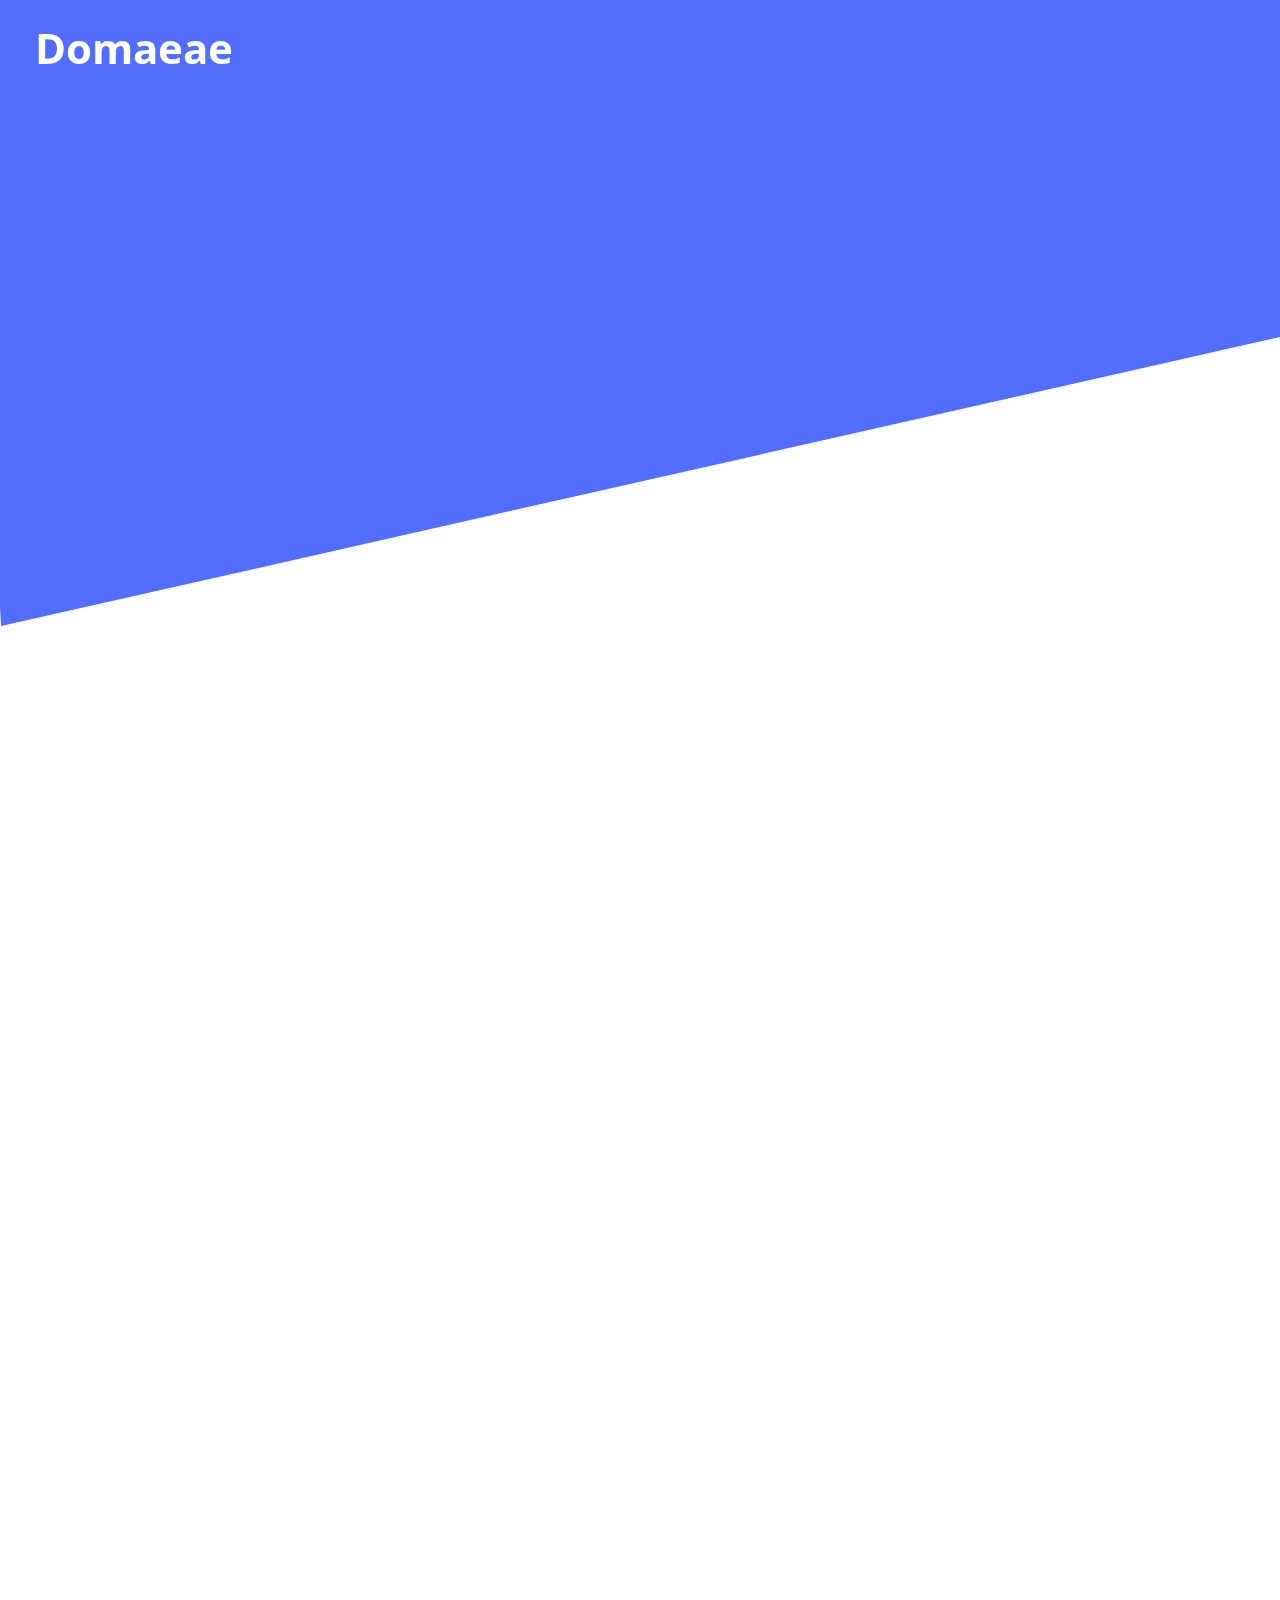
==== commit 46d69283: "+1" ====
--- a/index.html
+++ b/index.html
@@ -1,211 +1,151 @@
 <!DOCTYPE html>
 <html lang="de">
 <head>
-  <meta charset="utf-8">
-  <meta name="viewport" content="width=device-width, initial-scale=1, shrink-to-fit=no">
-  <meta http-equiv="X-UA-Compatible" content="ie=edge">
-  <!-- Primary Meta Tags -->
-  <title>Domaeae - Hi!</title>
-  <meta name="title" content="Domaeae - Hi!">
-  <meta name="description"
-        content="Ich bin Domaeae. Auf dieser Webseite findest du HTML-Projekte, die du herunterladen und für deine Projekte verwenden darfst!">
-  <meta name="keywords"
-        content="Domaeae, Webprojekte, Kostenlos, Download, Webseite, Portfolio, Webentwicklung, Webdesign, Webprojektmanagement, Freelancer, Webprojektleiter, Webprojektmanger">
-  <meta name="author" content="Domaeae">
+    <meta charset="utf-8">
+    <meta name="viewport" content="width=device-width, initial-scale=1, shrink-to-fit=no">
+    <meta http-equiv="X-UA-Compatible" content="ie=edge">
+    <!-- Primary Meta Tags -->
+    <title>Domaeae - Hi!</title>
+    <meta name="title" content="Domaeae - Hi!">
+    <meta name="description"
+          content="Ich bin Domaeae. Auf dieser Webseite findest du HTML-Projekte, die du herunterladen und für deine Projekte verwenden darfst!">
+    <meta name="keywords"
+          content="Domaeae, Webprojekte, Kostenlos, Download, Webseite, Portfolio, Webentwicklung, Webdesign, Webprojektmanagement, Freelancer, Webprojektleiter, Webprojektmanger">
+    <meta name="author" content="Domaeae">
 
-  <!-- --= Google Tag-Manager  -->
-  <!-- Google tag (gtag.js) -->
-  <script async src="https://www.googletagmanager.com/gtag/js?id=UA-149580594-3"></script>
-  <script>
-    window.dataLayer = window.dataLayer || [];
-    function gtag() { dataLayer.push(arguments); }
-    gtag('js', new Date());
+    <!-- --= Google Tag-Manager  -->
+    <!-- Google tag (gtag.js) -->
+    <script async src="https://www.googletagmanager.com/gtag/js?id=UA-149580594-3"></script>
+    <script>
+        window.dataLayer = window.dataLayer || [];
+        function gtag() { dataLayer.push(arguments); }
+        gtag('js', new Date());
 
-    gtag('config', 'UA-149580594-3');
-  </script>
+        gtag('config', 'UA-149580594-3');
+    </script>
 
-  <!-- Stylesheets -->
-  <link rel="stylesheet" href="./src/css/master.min.css">
-  <link rel="preconnect" href="https://fonts.googleapis.com">
-  <link rel="preconnect" href="https://fonts.gstatic.com" crossorigin>
-  <link href="https://fonts.googleapis.com/css2?family=Open+Sans:wght@300;400;500&family=Roboto:wght@300;400;500&family=Ubuntu&display=swap"
-        rel="stylesheet">
+    <!-- Stylesheets -->
+    <link rel="stylesheet" href="./src/css/master.min.css">
+    <link rel="stylesheet" href="./src/css/index.css">
+    <link rel="preconnect" href="https://fonts.googleapis.com">
+    <link rel="preconnect" href="https://fonts.gstatic.com" crossorigin>
+    <link href="https://fonts.googleapis.com/css2?family=Open+Sans:wght@300;400;500&family=Roboto:wght@300;400;500&family=Ubuntu&display=swap"
+          rel="stylesheet">
 
-  <!-- META| Favicons, ThemeColor,.. -->
-  <!-- <title>Domaeae.de|Domaeae.dev | private Entwicklungsseite</title> -->
-  <link rel="shortcut icon" href="./favicon.ico">
-  <link rel="icon" type="image/png" sizes="16x16" href="./favicon-16x16.png">
-  <link rel="icon" type="image/png" sizes="32x32" href="./favicon-32x32.png">
-  <link rel="icon" type="image/png" sizes="192x192" href="./android-chrome-192x192.png">
-  <!-- <link rel="manifest" href="/manifest.json"> -->
-  <link href='https://unpkg.com/boxicons@2.1.4/css/boxicons.min.css' rel='stylesheet'>
+    <!-- META| Favicons, ThemeColor,.. -->
+    <!-- <title>Domaeae.de|Domaeae.dev | private Entwicklungsseite</title> -->
+    <link rel="shortcut icon" href="./favicon.ico">
+    <link rel="icon" type="image/png" sizes="16x16" href="./favicon-16x16.png">
+    <link rel="icon" type="image/png" sizes="32x32" href="./favicon-32x32.png">
+    <link rel="icon" type="image/png" sizes="192x192" href="./android-chrome-192x192.png">
+    <!-- <link rel="manifest" href="/manifest.json"> -->
+    <link href='https://unpkg.com/boxicons@2.1.4/css/boxicons.min.css' rel='stylesheet'>
 
-  <meta name="msapplication-TileColor" content="#3949ab">
-  <meta name="theme-color" content="#3949ab">
+    <meta name="msapplication-TileColor" content="#3949ab">
+    <meta name="theme-color" content="#3949ab">
 
-  <!-- PWA | Serviceworker-->
-  <!-- <script>navigator.serviceWorker.register("src/sw.js")</script> -->
-  <style>
-    @import url('https://fonts.googleapis.com/css2?family=Ubuntu:wght@500;700&display=swap');
+    <!-- PWA | Serviceworker-->
+    <!-- <script>navigator.serviceWorker.register("src/sw.js")</script> -->
+    <style>
+        /* Fader CSS */
+        #fader {
+            position: fixed;
+            top: 0;
+            left: 0;
+            width: 100%;
+            height: 100%;
+            z-index: 999999;
+            pointer-events: none;
+            background: white;
+            /* animation-duration: 1000ms; */
+            animation-duration: 300ms;
+            animation-timing-function: ease-in-out;
+        }
 
-    /* Fader CSS */
-    #fader {
-      position: fixed;
-      top: 0;
-      left: 0;
-      width: 100%;
-      height: 100%;
-      z-index: 999999;
-      pointer-events: none;
-      background: white;
-      animation-duration: 300ms;
-      animation-timing-function: ease-in-out;
-    }
+        @keyframes fade-out {
+            from {
+                opacity: 1
+            }
 
-    @keyframes fade-out {
-      from {
-        opacity: 1
-      }
+            to {
+                opacity: 0
+            }
+        }
 
-      to {
-        opacity: 0
-      }
-    }
+        @keyframes fade-in {
+            from {
+                opacity: 0
+            }
 
-    @keyframes fade-in {
-      from {
-        opacity: 0
-      }
+            to {
+                opacity: 1
+            }
+        }
 
-      to {
-        opacity: 1
-      }
-    }
+        @keyframes fadeOUT {
+            from {
+                opacity: 1;
+                transform: scale(1);
+            }
 
-    #fader.fade-out {
+            to {
+                opacity: 0;
+                transform: scale(1.3) skew(-20deg, -25deg);
+            }
+        }
+
+        #fader.fade-out {
+            opacity: 0;
+            animation-name: fadeOUT;
+        }
+
+        /* #fader.fade-out {
       opacity: 0;
       animation-name: fade-out;
-    }
+    } */
 
-    #fader.fade-in {
-      opacity: 1;
-      animation-name: fade-in;
-    }
+        #fader.fade-in {
+            opacity: 1;
+            animation-name: fade-in;
+        }
 
-  </style>
+    </style>
 </head>
 
 <body>
 
-  <svg id="fader"></svg>
+    <svg id="fader"></svg>
+
+    <header>
+        <!-- <svg xmlns="http://www.w3.org/2000/svg" viewBox="0 0 1440 320">
+            <path fill="#212121" fill-opacity="1"
+                  d="M0,96L34.3,106.7C68.6,117,137,139,206,133.3C274.3,128,343,96,411,85.3C480,75,549,85,617,74.7C685.7,64,754,32,823,26.7C891.4,21,960,43,1029,48C1097.1,53,1166,43,1234,64C1302.9,85,1371,139,1406,165.3L1440,192L1440,0L1405.7,0C1371.4,0,1303,0,1234,0C1165.7,0,1097,0,1029,0C960,0,891,0,823,0C754.3,0,686,0,617,0C548.6,0,480,0,411,0C342.9,0,274,0,206,0C137.1,0,69,0,34,0L0,0Z">
+            </path>
+            <path fill="#212121" fill-opacity="0.75"
+                  d="M0,192L34.3,186.7C68.6,181,137,171,206,165.3C274.3,160,343,160,411,149.3C480,139,549,117,617,106.7C685.7,96,754,96,823,112C891.4,128,960,160,1029,186.7C1097.1,213,1166,235,1234,218.7C1302.9,203,1371,149,1406,122.7L1440,96L1440,0L1405.7,0C1371.4,0,1303,0,1234,0C1165.7,0,1097,0,1029,0C960,0,891,0,823,0C754.3,0,686,0,617,0C548.6,0,480,0,411,0C342.9,0,274,0,206,0C137.1,0,69,0,34,0L0,0Z">
+            </path>
+            <path fill="#212121" fill-opacity="0.25"
+                  d="M0,32L34.3,64C68.6,96,137,160,206,192C274.3,224,343,224,411,197.3C480,171,549,117,617,128C685.7,139,754,213,823,250.7C891.4,288,960,288,1029,272C1097.1,256,1166,224,1234,208C1302.9,192,1371,192,1406,192L1440,192L1440,0L1405.7,0C1371.4,0,1303,0,1234,0C1165.7,0,1097,0,1029,0C960,0,891,0,823,0C754.3,0,686,0,617,0C548.6,0,480,0,411,0C342.9,0,274,0,206,0C137.1,0,69,0,34,0L0,0Z">
+            </path>
+        </svg> -->
+        <!-- <img src="./src/images/header.svg" class="svg-header" alt="header"> -->
+        <h2>Domaeae</h2>
+        <img src="./src/images/header.svg" class="svg-header" alt="header">
+    </header>
 
 
-  <div class="appbar-heading-divider-top-1591268644 appbar-svg">
-    <svg data-name="Layer 1" xmlns="http://www.w3.org/2000/svg" viewbox="0 0 1200 120" preserveaspectratio="none">
-      <path d="M0 0v46.29c47.79 22.2 103.59 32.17 158 28 70.36-5.37 136.33-33.31 206.8-37.5 73.84-4.36 147.54 16.88 218.2 35.26 69.27 18 138.3 24.88 209.4 13.08 36.15-6 69.85-17.84 104.45-29.34C989.49 25 1113-14.29 1200 52.47V0z"
-            opacity=".25" class="shape-fill"></path>
-      <path d="M0 0v15.81c13 21.11 27.64 41.05 47.69 56.24C99.41 111.27 165 111 224.58 91.58c31.15-10.15 60.09-26.07 89.67-39.8 40.92-19 84.73-46 130.83-49.67 36.26-2.85 70.9 9.42 98.6 31.56 31.77 25.39 62.32 62 103.63 73 40.44 10.79 81.35-6.69 119.13-24.28s75.16-39 116.92-43.05c59.73-5.85 113.28 22.88 168.9 38.84 30.2 8.66 59 6.17 87.09-7.5 22.43-10.89 48-26.93 60.65-49.24V0z"
-            opacity=".5" class="shape-fill"></path>
-      <path d="M0 0v5.63C149.93 59 314.09 71.32 475.83 42.57c43-7.64 84.23-20.12 127.61-26.46 59-8.63 112.48 12.24 165.56 35.4C827.93 77.22 886 95.24 951.2 90c86.53-7 172.46-45.71 248.8-84.81V0z"
-            class="shape-fill"></path>
-    </svg>
-  </div>
+    <script src="./src/js/jquery3.6.3.min.js"></script>
+    <script src="./src/js/index.js"></script>
+    <script>
+        fadeInPage();
 
-
-  <nav class="app-navbar" style="z-index: 9898 !important;">
-    <a href="#home" class="app-header--branding">
-      <img src="./src/images/logo/favicon_144.png" alt="logo" class="nav-logo" width='24' height='23'>
-    </a>
-  </nav>
-
-  <div class="app">
-    <header class="app-header">
-      <a href="#" class="app-header--branding" style="z-index: 99;" alt="logo">
-        <img src="./src/images/logo/domaeae-wide-white.png" alt="logo" style="z-index: 999;">
-      </a>
-    </header>
-
-    <main class="app-body">
-      <!-- <h2 class="text-animation-underline">Neues & Aktuelles</h2> -->
-      <h1 class="app-body--heading">&nbsp; <i class=' bx-fw bx bx-planet bx-md'></i> Das Bin Ich. &nbsp;</h1>
-
-
-      <div class="app__content-wp adjust-text">
-
-
-        <!-- <p class="tb">Hi, <br> ich bin Domaeae.</p> -->
-        <!-- <p class="tb">alle Projekte sind open source und wurden auf Github vorher veröffentlich. Schaue dich ruhig um! -->
-        <p class="tb" style="word-wrap: break-word; width: 90%; margin: 35px auto 0 auto;">Hi, mein Name ist Domaeae
-          <br> und ich
-          bin 22 Jahre
-          alt. <br><br>
-          Lorem ipsum dolor, sit amet consectetur adipisicing elit. Porro earum ratione officia nostrum distinctio ea
-          doloremque velit tenetur neque? Laboriosam sed sunt eligendi libero neque pariatur. Officia esse, neque
-          pariatur, nemo sed debitis, consequatur inventore ipsum exercitationem nam ea quisquam? Quos quo, vero
-          aspernatur quas aut consectetur veritatis sunt reiciendis.
-        </p>
-
-
-        <div class="link-group" style="width: 50vw; margin: 100px auto 75px auto">
-          <div class="link-group-center" style="text-align: center; ">
-
-            <a href="https://www.youtube.com/channel/UC2Tul7pYB0R3qX7vwAxW8wQ" target="_blank"
-               class="btn-md btn-md-outline-red"><i class='bx-fw bx bxl-youtube'></i> Youtube
-            </a>
-
-            <!-- <a href="./404.html" class="btn-md btn-md-outline-dark" style="font-family: 'Roboto' !important;"><i
-                 class='bx-fw bx bx-book-alt'></i> Meine
-              Projekte</a> -->
-            <a href="./projects.html" class="btn-md btn-md-outline-dark" style="font-family: 'Roboto' !important;"><i
-                 class='bx-fw bx bxs-folder-open'></i> Meine
-              Projekte</a>
-
-
-            <a href="./kontakt.html" class="btn-md btn-md-dark" id="btn-contact">
-              <i class='bx-fw bx bx-comment'></i> Kontakt</a>
-
-
-          </div>
-        </div>
-        <!--  
-        <div class="text-center" style="padding: 200px 0 50px 0;">
-          <a href="#!" class="btn btn-outline-dark btn-M" id="btn-getback"> <i class="bx-fw bx bx-arrow-back"></i>
-            Zurück&nbsp;</a>
-        </div> -->
-
-
-      </div>
-
-
-
-    </main>
-
-
-    <footer class="app-footer">Copyright © | by Domaeae</footer>
-
-
-    <!-- Change Theme Light/Dark -->
-    <div class="theme-settings light">
-      <a href="#" class="btn-theme btn-theme-dark"> <i class='bx bx-sun'></i></a>
-      <a href="#" class="btn-theme btn-theme-light" style="display: none;"><i class='bx bx-sun'></i></a>
-    </div>
-
-  </div>
-
-  <!-- <script src="https://cdn.jsdelivr.net/npm/jquery@3.6.0/dist/jquery.min.js"></script> -->
-  <script src="./src/js/jquery3.6.3.min.js"></script>
-  <script>
-    fadeInPage();
-
-    function fadeInPage() {
-      if (!window.AnimationEvent) { return; }
-      var fader = document.getElementById('fader');
-      fader.classList.add('fade-out');
-    }
-  </script>
-  <script src="./src/js/app.min.js" async></script>
-
-
+        function fadeInPage() {
+            if (!window.AnimationEvent) { return; }
+            var fader = document.getElementById('fader');
+            fader.classList.add('fade-out');
+        }
+    </script>
+    <!-- <script src="./src/js/app.min.js" async></script> -->
 </body>
 
 </html>
--- a/src/css/master.min.css
+++ b/src/css/master.min.css
@@ -1 +1 @@
-@charset "UTF-8";body{margin:0;font-family:"Open Sans",sans-serif}.app{display:grid!important;grid-template-columns:0 1fr 0;grid-template-rows:auto 8em 1fr auto}@media (min-width:600px){.app{grid-template-columns:20px 1fr 20px}}.app:before{content:'';grid-column:1/-1;grid-row:1/3;background-color:#3f51b5}.app-header{grid-column:2/3;grid-row:1/2;color:#fff;background-color:#3f51b5;font-family:"Roboto",sans-serif;line-height:60px;padding:35px 0 7px 15px}.app-header img{height:64px;z-index:99999!important}nav.app-navbar{display:none;background-color:#3f51b5;font-family:"Roboto",sans-serif;text-align:center;width:100%;border:0;outline:0;left:0;top:0;width:100%;bottom:50px;height:60px;position:fixed;opacity:0.95;z-index:150;padding:7px 0 2px;animation:navscrollin_animation 600ms 1 0s ease-in}nav.app-navbar img{height:55px}.app-body{grid-row:2/4;grid-column:2/3;min-height:50vh;padding:20px;border-radius:10px;box-shadow:0 0 20px rgba(0,0,0,0.25);background-color:#fff}.app-body h2{font-family:"Roboto",sans-serif;font-weight:700}.app-body .h2-heading{font-family:"Ubuntu";font-size:22px!important;font-weight:700!important;margin:27px 0 0 20px;font-weight:bold!important}.app-body .devmode.bottom-space{padding-bottom:100vh}.app-body .app-body--heading{font-size:25px;font-family:"Ubuntu",sans-serif!important}.app__form-newsletter{padding:10px 0 75px;text-align:center}.app__form-newsletter h3{font-family:"Roboto",sans-serif;font-weight:600;margin-bottom:7px}.app__form-newsletter input{width:280px;margin-right:25px}.app-footer{grid-column:2/3;grid-row:-1;padding:20px}header .app-header--branding img{animation:fadein_animation 1s ease 0s 1;height:64px;width:auto}.modal{position:absolute;z-index:99999;width:100%;height:100vh;background-color:rgba(33,33,33,0.85);color:#fff;color:black;font-family:"Roboto",sans-serif}.modal .modal--container{display:flex;vertical-align:middle;align-items:center;min-height:175px;max-height:550px;width:70%;margin:0 auto;vertical-align:middle;border-radius:6px;background-color:#fafafa}.modal .modal--header{width:97%;margin:0 auto;border-bottom:1px solid black;line-height:2.7;font-weight:bolder}.modal .modal--header *{margin:0}.modal .modal--body{width:96%;margin:0 auto}.appbar-heading-divider-top-1591268644{position:absolute;top:0;left:0;width:100%;overflow:hidden;line-height:0;z-index:50!important}.appbar-heading-divider-top-1591268644 svg{position:relative;display:block;width:calc(100% + 1.3px);height:75px;transform:rotateY(180deg);z-index:50!important}.appbar-heading-divider-top-1591268644 .shape-fill{fill:#4a90e2;z-index:50!important}.text-center{text-align:center}.text-bold{font-weight:600}.text-underline{display:inline-block;text-decoration:underline;font-weight:100;font-size:1.7em}.text-animation-underline{display:inline-block;position:relative}.text-animation-underline:after{content:'';position:absolute;width:100%;transform:scaleX(0);height:2px;bottom:0;left:0;background-color:#e91e63;transform-origin:bottom right;transition:transform 0.25s ease-out}.text-animation-underline:hover:after{transform:scaleX(1);transform-origin:bottom left}.dark{background-color:#121212!important;color:#fff}.dark-body{background-color:#1f1b24!important}@keyframes fadein_animation{0.0%{transform:scale(1) translate(-25px,-25px) rotate(-3deg);opacity:0}to{transform:scale(1) translate(0px,0px) rotate(0) skew(0);transform-origin:0;opacity:1}54.9%{transform:scale(1) translate(0,0) rotate(0);opacity:1}}@keyframes navscrollin_animation{0%{transform:rotate(0) scale(1) translateX(0) translateY(-60px);opacity:0;height:50px}to{transform:rotate(0) scale(1) translateX(0) translateY(0);opacity:0.9;height:60px;padding-bottom:0px}}html{box-sizing:border-box}html .text-test{font-family:"Ubuntu",sans-serif!important;font-size:1.5rem}html .text--all{text-decoration:none!important;font-weight:300!important;font-family:'Open Sans',sans-serif!important}.app__content-wp{font-size:1.3vw;margin:10px 0 40px 0;padding:0 15px}.app__content-wp a.btn-mailto{color:red}.app-body .app-body--text{font-family:"Roboto",sans-serif}.table{width:100%}.table tr td a{text-decoration:none;color:#212121;display:inline-block}body,body *,input,select,textarea{font-family:"Roboto",sans-serif;box-sizing:border-box}body :after,body :before,body:after,body:before,input:after,input:before,select:after,select:before,textarea:after,textarea:before{box-sizing:border-box}body{background-image:linear-gradient(top,#f2f2f2,#e6e6e6)}h1{font-size:2rem;text-align:center;margin:0 0 2em}.container{position:relative;max-width:40rem;margin:5rem auto;background:#fff;width:100%;padding:3rem 5rem 0;border-radius:1px}.container:before{content:'';position:absolute;top:0;left:0;right:0;bottom:0;box-shadow:0 8px 10px 1px rgba(0,0,0,0.14),0 3px 14px 2px rgba(0,0,0,0.12),0 5px 5px -3px rgba(0,0,0,0.2);transform:scale(0.98);transition:transform 0.28s ease-in-out;z-index:-1}.container:hover:before{transform:scale(1)}.button-container{text-align:center}fieldset{margin:0 0 3rem;padding:0;border:none}.form-group,.form-radio{position:relative;margin-top:2.25rem;margin-bottom:2.25rem}.form-inline>.btn,.form-inline>.form-group{display:inline-block;margin-bottom:0}.form-help{margin-top:0.125rem;margin-left:0.125rem;color:#b3b3b3;font-size:0.8rem}.checkbox .form-help,.form-group .form-help,.form-radio .form-help{position:absolute;width:100%}.checkbox .form-help{position:relative;margin-bottom:1rem}.form-radio .form-help{padding-top:0.25rem;margin-top:-1rem}.form-group input{height:1.9rem}.form-group textarea{resize:none}.form-group select{width:100%;font-size:1rem;height:1.6rem;padding:0.125rem 0.125rem 0.0625rem;background:none;border:none;line-height:1.6;box-shadow:none}.form-group .control-label{position:absolute;top:0.25rem;pointer-events:none;padding-left:0.125rem;z-index:1;color:#b3b3b3;font-size:1rem;font-weight:normal;transition:all 0.28s ease}.form-group .bar{position:relative;border-bottom:0.0625rem solid #999;display:block}.form-group .bar:before{content:'';height:0.125rem;width:0;left:50%;bottom:-0.0625rem;position:absolute;background:#3f51b5;transition:left 0.28s ease,width 0.28s ease;z-index:2}.form-group input,.form-group textarea{display:block;background:none;padding:0.125rem 0.125rem 0.0625rem;font-size:1rem;border-width:0;border-color:transparent;line-height:1.9;width:100%;color:transparent;transition:all 0.28s ease;box-shadow:none}.form-group input[type=file]{line-height:1}.form-group input[type=file]~.bar{display:none}.form-group input.form-file,.form-group input.has-value,.form-group input:focus,.form-group input:valid,.form-group select,.form-group textarea.form-file,.form-group textarea.has-value,.form-group textarea:focus,.form-group textarea:valid{color:#333}.form-group input.form-file~.control-label,.form-group input.has-value~.control-label,.form-group input:focus~.control-label,.form-group input:valid~.control-label,.form-group select~.control-label,.form-group textarea.form-file~.control-label,.form-group textarea.has-value~.control-label,.form-group textarea:focus~.control-label,.form-group textarea:valid~.control-label{font-size:0.8rem;color:gray;top:-1rem;left:0}.form-group input:focus,.form-group select:focus,.form-group textarea:focus{outline:none}.form-group input:focus~.control-label,.form-group select:focus~.control-label,.form-group textarea:focus~.control-label{color:#3f51b5}.form-group input:focus~.bar:before,.form-group select:focus~.bar:before,.form-group textarea:focus~.bar:before{width:100%;left:0}.checkbox label,.form-radio label{position:relative;cursor:pointer;padding-left:2rem;text-align:left;color:#333;display:block}.checkbox input,.form-radio input{width:auto;opacity:0.00000001;position:absolute;left:0}.radio{margin-bottom:1rem}.radio .helper{position:absolute;top:-0.25rem;left:-0.25rem;cursor:pointer;display:block;font-size:1rem;-webkit-user-select:none;user-select:none;color:#999}.radio .helper:after,.radio .helper:before{content:'';position:absolute;left:0;top:0;margin:0.25rem;width:1rem;height:1rem;transition:transform 0.28s ease;border-radius:50%;border:0.125rem solid currentColor}.radio .helper:after{transform:scale(0);background-color:#3f51b5;border-color:#3f51b5}.radio label:hover .helper{color:#3f51b5}.radio input:checked~.helper:after{transform:scale(0.5)}.radio input:checked~.helper:before{color:#3f51b5}.checkbox{margin-top:3rem;margin-bottom:1rem}.checkbox .helper{color:#999;position:absolute;top:0;left:0;width:1rem;height:1rem;z-index:0;border:0.125rem solid currentColor;border-radius:0.0625rem;transition:border-color 0.28s ease}.checkbox .helper:after,.checkbox .helper:before{position:absolute;height:0;width:0.2rem;background-color:#3f51b5;display:block;transform-origin:left top;border-radius:0.25rem;content:'';transition:opacity 0.28s ease,height 0s linear 0.28s;opacity:0}.checkbox .helper:before{top:0.65rem;left:0.38rem;transform:rotate(-135deg);box-shadow:0 0 0 0.0625rem #fff}.checkbox .helper:after{top:0.3rem;left:0;transform:rotate(-45deg)}.checkbox label:hover .helper{color:#3f51b5}.checkbox input:checked~.helper{color:#3f51b5}.checkbox input:checked~.helper:after,.checkbox input:checked~.helper:before{opacity:1;transition:height 0.28s ease}.checkbox input:checked~.helper:after{height:0.5rem}.checkbox input:checked~.helper:before{height:1.2rem;transition-delay:0.28s}.checkbox+.checkbox,.radio+.radio{margin-top:1rem}.has-error .legend.legend,.has-error.form-group .control-label.control-label{color:#d9534f}.has-error.checkbox .form-help,.has-error.checkbox .helper,.has-error.form-group .form-help,.has-error.form-group .helper,.has-error.form-radio .form-help,.has-error.form-radio .helper,.has-error.radio .form-help,.has-error.radio .helper{color:#d9534f}.has-error .bar:before{background:#d9534f;left:0;width:100%}.button{position:relative;background:currentColor;border:1px solid currentColor;font-size:1.1rem;color:#4f93ce;margin:3rem 0;padding:0.75rem 3rem;cursor:pointer;transition:background-color 0.28s ease,color 0.28s ease,box-shadow 0.28s ease;overflow:hidden;box-shadow:0 2px 2px 0 rgba(0,0,0,0.14),0 3px 1px -2px rgba(0,0,0,0.2),0 1px 5px 0 rgba(0,0,0,0.12)}.button span{color:#fff;position:relative;z-index:1}.button:before{content:'';position:absolute;background:#071017;border:50vh solid #1d4567;width:30vh;height:30vh;border-radius:50%;display:block;top:50%;left:50%;z-index:0;opacity:1;transform:translate(-50%,-50%) scale(0)}.button:hover{color:#3f51b5;box-shadow:0 6px 10px 0 rgba(0,0,0,0.14),0 1px 18px 0 rgba(0,0,0,0.12),0 3px 5px -1px rgba(0,0,0,0.2)}.button:active:before,.button:focus:before{transition:transform 1.12s ease,opacity 0.28s ease 0.364s;transform:translate(-50%,-50%) scale(1);opacity:0}.button:focus{outline:none}.btn{font-family:"Roboto",sans-serif;display:inline-block;text-decoration:none;text-align:center;vertical-align:middle;-webkit-user-select:none;user-select:none;background-color:transparent;padding:0.375rem 0.75rem;font-size:1rem;font-weight:800;line-height:1.5;border-radius:0.25rem;border:0;transition:color 0.2ms ease-in-out,background-color 0.35s ease-in-out,border-color 0.2ms ease-in-out,box-shadow 0.2ms ease-in-out}button.btn{cursor:pointer}.btn:focus{outline:0;box-shadow:0 0 0 0.2rem rgba(0,123,255,0.25)}.btn:disabled{opacity:0.65}.btn-icon i{padding:0 2px;vertical-align:baseline}.btn-lg{padding:0.65rem 1.25rem}.btn-wide{padding:0.07rem 15%}.btn-block{display:block}.btn-outline-primary{font-family:"Roboto",sans-serif!important;background-color:transparent;color:#3f51b5!important;border:0.06rem solid!important}.btn-outline-primary:hover{color:#ffffff;background-color:#3f51b5}.btn-primary{background-color:#3f51b5;color:#ffff}.btn-primary:hover{background-color:#3f51b5}.btn-dark{color:#ffff}.btn-outline-dark{background-color:transparent;color:#000000;border:0.06rem solid}.btn-outline-dark:hover{color:#ffffff}.btn-md{position:relative;display:inline-block;box-sizing:border-box;border:none;border-radius:4px;padding:0 16px;margin:3px 0.5px;min-width:64px;height:36px;vertical-align:middle;text-align:center;text-overflow:ellipsis;text-decoration:none;font-stretch:23px!important;color:white;background-color:#3f51b5;box-shadow:0 3px 1px -2px rgba(0,0,0,0.2),0 2px 2px 0 rgba(0,0,0,0.14),0 1px 5px 0 rgba(0,0,0,0.12);font-family:"Roboto",sans-serif!important;font-weight:500;font-size:1rem;line-height:36px;overflow:hidden;outline:none;transition:color 0.15s ease-in-out,background-color 0.35s ease-in-out,border-color 0.15s ease-in-out,box-shadow 0.15s ease-in-out!important}.btn-md i{line-height:18px!important}.btn-md-active{text-decoration:underline}.btn-md-active:active{text-transform:uppercase}.btn-md::-moz-focus-inner{border:none!important}.btn-md:before{content:'';position:absolute!important;top:0;bottom:0;left:0;right:0;opacity:0;transition:opacity 0.2s!important}.btn-md-primary{color:white;background-color:#3f51b5;box-shadow:0 3px 1px -2px rgba(0,0,0,0.2),0 2px 2px 0 rgba(0,0,0,0.14),0 1px 5px 0 rgba(0,0,0,0.12);overflow:hidden;transition:background-color 0.75s,box-shadow 0.75s}.btn-md-primary:hover{background-color:#32408f;box-shadow:0 px 4px -1px rgba(0,0,0,0.2),0 4px 5px 0 rgba(0,0,0,0.14),0 1px 10px 0 rgba(0,0,0,0.12)}.btn-md-primary-active{background-color:#ff304f}.btn-md-primary-active:hover{background-color:#ff3352;color:#212121}.btn-md-outline-primary{color:#3f51b5;background-color:transparent;box-shadow:0 3px 1px -2px rgba(0,0,0,0.2),0 2px 2px 0 rgba(0,0,0,0.14),0 1px 5px 0 rgba(0,0,0,0.12);overflow:hidden;transition:background-color 0.75s,box-shadow 0.75s,color 1.05ms}.btn-md-outline-primary:hover{color:white;background-color:#3f51b5;box-shadow:0 px 2px -1px rgba(0,0,0,0.2),0 4px 5px 0 rgba(0,0,0,0.14),0 1px 10px 0 rgba(0,0,0,0.12)}.btn-md-pink{color:white;background-color:#e667f9;box-shadow:0 3px 1px -2px rgba(0,0,0,0.2),0 2px 2px 0 rgba(0,0,0,0.14),0 1px 5px 0 rgba(0,0,0,0.12);overflow:hidden;transition:background-color 0.75s,box-shadow 0.75s}.btn-md-pink:hover{background-color:#ea7ffa;box-shadow:0 2px 4px -1px rgba(0,0,0,0.2),0 4px 5px 0 rgba(0,0,0,0.14),0 1px 10px 0 rgba(0,0,0,0.12)}.btn-md-dark{color:white;background-color:#212121;border:0.06rem solid #212121;border-radius:0.25rem;font-family:"Roboto",sans-serif;overflow:hidden;outline:none;font-weight:500!important;transition:all 0.85ms}.btn-md-dark:hover{background-color:#616161;border:0.06rem solid #545454!important;box-shadow:0 4px 4px -1px rgba(0,0,0,0.2),0 4px 5px 0 rgba(0,0,0,0.14),0 1px 10px 0 rgba(0,0,0,0.12)!important;font-family:"Roboto",sans-serif!important}.btn-md-outline-dark{color:#212121;background-color:transparent;border-radius:0.25rem;font-family:"Roboto",sans-serif;font-weight:500;overflow:hidden;outline:none;transition:color 0.15s ease-in-out,background-color 0.35s ease-in-out,border-color 0.15s ease-in-out,box-shadow 0.15s ease-in-out!important}.btn-md-outline-dark:hover{background-color:#212121;font-weight:500;color:white;box-shadow:0 4px 4px -1px rgba(0,0,0,0.2),0 4px 5px 0 rgba(0,0,0,0.14),0 1px 10px 0 rgba(0,0,0,0.12)!important}.btn-md-outline-red{color:#ee4266;background-color:transparent;border-radius:0.25rem;font-family:"Roboto",sans-serif;font-weight:500;overflow:hidden;outline:none;transition:color 0.15s ease-in-out,background-color 0.35s ease-in-out,border-color 0.15s ease-in-out,box-shadow 0.15s ease-in-out!important}.btn-md-outline-red:hover{background-color:#ff2d6f;font-weight:500;color:white;box-shadow:0 4px 4px -1px rgba(0,0,0,0.2),0 4px 5px 0 rgba(0,0,0,0.14),0 1px 10px 0 rgba(0,0,0,0.12)!important}.btn-md-white{background-color:white;color:#212121;box-shadow:0 3px 1px -2px rgba(0,0,0,0.2),0 2px 2px 0 rgba(0,0,0,0.14),0 1px 5px 0 rgba(0,0,0,0.12);font-family:"Roboto",sans-serif;font-size:14px;font-weight:500;line-height:36px;overflow:hidden;bottom:0;outline:none}.btn-md-white:hover{background-color:#353535;box-shadow:0 2px 4px -1px rgba(0,0,0,0.2),0 4px 5px 0 rgba(0,0,0,0.14),0 1px 10px 0 rgba(0,0,0,0.12)!important}.hide{display:none!important}.btn-container{position:relative;display:flex;flex-direction:column;align-items:center;justify-content:center;width:100%;height:85px}.active{background-color:#212121}.active:before{width:100%;transition:width 3s linear}.active span:first-of-type{top:-100%;transform:translateY(-50%)}.active span:nth-of-type(2){top:50%;transform:translateY(-50%)}.active span:nth-of-type(2) i{animation:loading 500ms linear infinite}.active span:nth-of-type(3){display:none}.group{text-align:center;padding:50px;box-sizing:border-box;height:25%}.btnn{--shadow:0 3px 4px rgba(0,0,0,0.15);--light:rgb(255,255,255);--light-light:rgb(245,245,245);--light-contrast:rgb(0,0,0);--success:rgb(56,200,56);--success-light:rgb(36,220,36);--success-contrast:rgb(255,255,255);--danger:rgb(250,56,56);--danger-light:rgb(255,86,86);--danger-contrast:rgb(255,255,255);--warning:orange;--warning-light:rgb(255,190,0);--warning-contrast:rgb(255,255,255)}.btnn{outline:0;border:0;background:var(--light-light);color:var(--light-contrast);padding:10px 20px;margin:3px;transition:0.3s;border-radius:3px;font-size:12px;letter-spacing:1px;cursor:pointer}.btnn-raised,.btnn:active,.btnn:hover{box-shadow:var(--shadow);background:var(--light-light)}.btnn-raised{background:var(--light)}.btnn-raised:active,.btnn-raised:hover{box-shadow:0 1px 3px rgba(0,0,0,0.2);background:var(--light-light)}.btnn.btnn-inverse:active,.btnn.btnn-inverse:hover{background:var(--light-contrast);color:var(--light)}.btnn-flat{background:var(--light)}.btnn-success{background:var(--success);color:var(--success-contrast)}.btnn-success:active,.btnn-success:hover{background:var(--success-light);color:var(--success-contrast)}.btnn-success.btnn-inverse:active,.btnn-success.btnn-inverse:hover{background:var(--success-contrast);color:var(--success)}.btnn-danger{background:var(--danger);color:var(--danger-contrast)}.btnn-danger:active,.btnn-danger:hover{background:var(--danger-light);color:var(--danger-contrast)}.btnn-danger.btnn-inverse:active,.btnn-danger.btnn-inverse:hover{background:var(--danger-contrast);color:var(--danger)}.btnn-warning{background:var(--warning);color:var(--warning-contrast)}.btnn-warning:active,.btnn-warning:hover{background:var(--warning-light);color:var(--warning-contrast)}.btnn-warning.btnn-inverse:active,.btnn-warning.btnn-inverse:hover{background:var(--warning-contrast);color:var(--warning)}.btnn-success.btnn-flat{background:var(--success-contrast);color:var(--success)}.btnn-success.btnn-flat:active,.btnn-success.btnn-flat:hover{background:var(--success-contrast);color:var(--success-light)}.btnn-success.btnn-flat.btnn-inverse:active,.btnn-success.btnn-flat.btnn-inverse:hover{background:var(--success);color:var(--success-contrast)}.btnn-danger.btnn-flat{background:var(--danger-contrast);color:var(--danger)}.btnn-danger.btnn-flat:active,.btnn-danger.btnn-flat:hover{background:var(--danger-contrast);color:var(--danger-light)}.btnn-danger.btnn-flat.btnn-inverse:active,.btnn-danger.btnn-flat.btnn-inverse:hover{background:var(--danger);color:var(--danger-contrast)}.btnn-warning.btnn-flat{background:var(--warning-contrast);color:var(--warning)}.btnn-warning.btnn-flat:active,.btnn-warning.btnn-flat:hover{background:var(--warning-contrast);color:var(--warning-light)}.btnn-warning.btnn-flat.btnn-inverse:active,.btnn-warning.btnn-flat.btnn-inverse:hover{background:var(--warning);color:var(--warning-contrast)}.btn-md:after{content:'';position:absolute!important;left:50%;top:50%;border-radius:50%;padding:50%;width:32px;height:32px;opacity:0;transform:translate(-50%,-50%) scale(1)!important;transition:opacity 1s,transform 0.5s!important}.btn-md:focus,.btn-md:hover{box-shadow:0 2px 4px -1px rgba(0,0,0,0.2),0 4px 5px 0 rgba(0,0,0,0.14),0 1px 10px 0 rgba(0,0,0,0.12)}.btn-md:hover:before{opacity:0.08}.btn-md:focus:before{opacity:0.24}.btn-md:hover:focus:before{opacity:0.3}.btn-md:active{box-shadow:0 5px 5px -3px rgba(0,0,0,0.2),0 8px 10px 1px rgba(0,0,0,0.14),0 3px 14px 2px rgba(0,0,0,0.12)}.btn-md:active:after{opacity:0.32;transform:translate(-50%,-50%) scale(0);transition:transform 0s}.finished{background-color:#3b3a3a}.finished d .form-submit{display:none}.finished .form-loading{display:none}.finished .form-check{display:block!important;font-size:24px;animation:scale 0.5s linear}.finished .form-check i{transform-origin:center center}@keyframes loading{to{transform:rotate(360deg)}}@keyframes scale{0%{transform:scale(10)}50%{transform:scale(0.2)}70%{transform:scale(1.2)}90%{transform:scale(0.7)}to{transform:scale(1)}}.ripple-effect{text-decoration:none;font-weight:500;position:relative;font-size:14px;color:#333;background-color:#ddd;display:block;padding:14px 20px;border-radius:10px;overflow:hidden}.ripple-effect div{position:absolute;transform:translate(-50%,-50%);pointer-events:none;border-radius:50rem;background-color:red;animation:rippleEffect 0.75s linear infinite}@keyframes rippleEffect{0%{width:0;height:0;opacity:0.5}to{width:500px;height:500px;opacity:0}}.theme-settings{position:fixed;right:30px;bottom:30px;background-color:#212121;padding:9px 25px;border-radius:24px;cursor:pointer;transition:all 250ms linear}.theme-settings a{color:#fff;text-decoration:none}.theme-settings a i{font-size:27px}.theme-settings:hover{background-color:#161515}.theme-settings.darks{background-color:#fff}.theme-settings.darks:hover{background-color:#acacac}.theme-settings.darks a{color:#000;text-decoration:none}@media only screen and (max-width:740px){.app-body * p{line-height:1.3;font-size:5vw}.link-group{width:100%!important;display:flex;flex-shrink:15px}.link-group .link-group-center{width:100%!important;justify-content:center;margin:25px}a.btn{margin:5px 0 5px 0}}@media only screen and (max-width:375px){svg{display:none!important}}@media only screen and (max-width:850px){.btn,.btn-lg{min-width:50px!important;max-width:175px!important;font-size:1.5rem!important}}@media only screen and (min-width:740px) and (max-width:1200px){.app-body * p{font-size:1.75em}}.responsive{background:yellow}@media only screen and (max-width:680px){.responsive{background:lightblue}}@media only screen and (max-width:481px){.responsive{background:aquamarine}.responsive h1{color:red}}+@charset "UTF-8";body{margin:0;font-family:"Open Sans",sans-serif}.app{display:grid!important;grid-template-columns:0 1fr 0;grid-template-rows:auto 8em 1fr auto}@media (min-width:600px){.app{grid-template-columns:20px 1fr 20px}}.app:before{content:'';grid-column:1/-1;grid-row:1/3;background-color:#3f51b5}.app-header{grid-column:2/3;grid-row:1/2;color:#fff;background-color:#3f51b5;font-family:"Roboto",sans-serif;line-height:60px;padding:35px 0 7px 15px}.app-header img{height:64px;z-index:99999!important}nav.app-navbar{display:none;background-color:#3f51b5;font-family:"Roboto",sans-serif;text-align:center;width:100%;border:0;outline:0;left:0;top:0;width:100%;bottom:50px;height:60px;position:fixed;opacity:0.95;z-index:150;padding:7px 0 2px;animation:navscrollin_animation 600ms 1 0s ease-in}nav.app-navbar img{height:55px}.app-body{grid-row:2/4;grid-column:2/3;min-height:50vh;padding:20px;border-radius:10px;box-shadow:0 0 20px rgba(0,0,0,0.25);background-color:#fff}.app-body h2{font-family:"Roboto",sans-serif;font-weight:700}.app-body .h2-heading{font-family:"Ubuntu";font-size:22px!important;font-weight:700!important;margin:27px 0 0 20px;font-weight:bold!important}.app-body .devmode.bottom-space{padding-bottom:100vh}.app-body .app-body--heading{font-size:25px;font-family:"Ubuntu",sans-serif!important}.app__form-newsletter{padding:10px 0 75px;text-align:center}.app__form-newsletter h3{font-family:"Roboto",sans-serif;font-weight:600;margin-bottom:7px}.app__form-newsletter input{width:280px;margin-right:25px}.app-footer{grid-column:2/3;grid-row:-1;padding:20px}header .app-header--branding img{animation:fadein_animation 1s ease 0s 1;height:64px;width:auto}.modal{position:absolute;z-index:99999;width:100%;height:100vh;background-color:rgba(33,33,33,0.85);color:#fff;color:black;font-family:"Roboto",sans-serif}.modal .modal--container{display:flex;vertical-align:middle;align-items:center;min-height:175px;max-height:550px;width:70%;margin:0 auto;vertical-align:middle;border-radius:6px;background-color:#fafafa}.modal .modal--header{width:97%;margin:0 auto;border-bottom:1px solid black;line-height:2.7;font-weight:bolder}.modal .modal--header *{margin:0}.modal .modal--body{width:96%;margin:0 auto}.appbar-heading-divider-top-1591268644{position:absolute;top:0;left:0;width:100%;overflow:hidden;line-height:0;z-index:50!important}.appbar-heading-divider-top-1591268644 svg{position:relative;display:block;width:calc(100% + 1.3px);height:75px;transform:rotateY(180deg);z-index:50!important}.appbar-heading-divider-top-1591268644 .shape-fill{fill:#4a90e2;z-index:50!important}.text-center{text-align:center}.text-bold{font-weight:600}.text-underline{display:inline-block;text-decoration:underline;font-weight:100;font-size:1.7em}.text-animation-underline{display:inline-block;position:relative}.text-animation-underline:after{content:'';position:absolute;width:100%;transform:scaleX(0);height:2px;bottom:0;left:0;background-color:#e91e63;transform-origin:bottom right;transition:transform 0.25s ease-out}.text-animation-underline:hover:after{transform:scaleX(1);transform-origin:bottom left}.dark{background-color:#121212!important;color:#fff}.dark-body{background-color:#1f1b24!important}@keyframes fadein_animation{0.0%{transform:scale(1) translate(-25px,-25px) rotate(-3deg);opacity:0}to{transform:scale(1) translate(0px,0px) rotate(0) skew(0);transform-origin:0;opacity:1}54.9%{transform:scale(1) translate(0,0) rotate(0);opacity:1}}@keyframes navscrollin_animation{0%{transform:rotate(0) scale(1) translateX(0) translateY(-60px);opacity:0;height:50px}to{transform:rotate(0) scale(1) translateX(0) translateY(0);opacity:0.9;height:60px;padding-bottom:0px}}html{box-sizing:border-box}html .text-test{font-family:"Ubuntu",sans-serif!important;font-size:1.5rem}html .text--all{text-decoration:none!important;font-weight:300!important;font-family:'Open Sans',sans-serif!important}html .link{text-decoration:none;font-family:"Ubuntu",sans-serif;font-weight:400;color:#283593;transition:all 9999s!important}html .link:hover{color:#ffff!important;text-decoration:underline;background-color:#212121;font-size:2em}.app__content-wp{font-size:1.3vw;margin:10px 0 40px 0;padding:0 15px}.app__content-wp a.btn-mailto{color:red}.app-body .app-body--text{font-family:"Roboto",sans-serif}.table{width:100%}.table tr td a{text-decoration:none;color:#212121;display:inline-block}body,body *,input,select,textarea{font-family:"Roboto",sans-serif;box-sizing:border-box}body :after,body :before,body:after,body:before,input:after,input:before,select:after,select:before,textarea:after,textarea:before{box-sizing:border-box}body{background-image:linear-gradient(top,#f2f2f2,#e6e6e6)}h1{font-size:2rem;text-align:center;margin:0 0 2em}.container{position:relative;max-width:40rem;margin:5rem auto;background:#fff;width:100%;padding:3rem 5rem 0;border-radius:1px}.container:before{content:'';position:absolute;top:0;left:0;right:0;bottom:0;box-shadow:0 8px 10px 1px rgba(0,0,0,0.14),0 3px 14px 2px rgba(0,0,0,0.12),0 5px 5px -3px rgba(0,0,0,0.2);transform:scale(0.98);transition:transform 0.28s ease-in-out;z-index:-1}.container:hover:before{transform:scale(1)}.button-container{text-align:center}fieldset{margin:0 0 3rem;padding:0;border:none}.form-group,.form-radio{position:relative;margin-top:2.25rem;margin-bottom:2.25rem}.form-inline>.btn,.form-inline>.form-group{display:inline-block;margin-bottom:0}.form-help{margin-top:0.125rem;margin-left:0.125rem;color:#b3b3b3;font-size:0.8rem}.checkbox .form-help,.form-group .form-help,.form-radio .form-help{position:absolute;width:100%}.checkbox .form-help{position:relative;margin-bottom:1rem}.form-radio .form-help{padding-top:0.25rem;margin-top:-1rem}.form-group input{height:1.9rem}.form-group textarea{resize:none}.form-group select{width:100%;font-size:1rem;height:1.6rem;padding:0.125rem 0.125rem 0.0625rem;background:none;border:none;line-height:1.6;box-shadow:none}.form-group .control-label{position:absolute;top:0.25rem;pointer-events:none;padding-left:0.125rem;z-index:1;color:#b3b3b3;font-size:1rem;font-weight:normal;transition:all 0.28s ease}.form-group .bar{position:relative;border-bottom:0.0625rem solid #999;display:block}.form-group .bar:before{content:'';height:0.125rem;width:0;left:50%;bottom:-0.0625rem;position:absolute;background:#3f51b5;transition:left 0.28s ease,width 0.28s ease;z-index:2}.form-group input,.form-group textarea{display:block;background:none;padding:0.125rem 0.125rem 0.0625rem;font-size:1rem;border-width:0;border-color:transparent;line-height:1.9;width:100%;color:transparent;transition:all 0.28s ease;box-shadow:none}.form-group input[type=file]{line-height:1}.form-group input[type=file]~.bar{display:none}.form-group input.form-file,.form-group input.has-value,.form-group input:focus,.form-group input:valid,.form-group select,.form-group textarea.form-file,.form-group textarea.has-value,.form-group textarea:focus,.form-group textarea:valid{color:#333}.form-group input.form-file~.control-label,.form-group input.has-value~.control-label,.form-group input:focus~.control-label,.form-group input:valid~.control-label,.form-group select~.control-label,.form-group textarea.form-file~.control-label,.form-group textarea.has-value~.control-label,.form-group textarea:focus~.control-label,.form-group textarea:valid~.control-label{font-size:0.8rem;color:gray;top:-1rem;left:0}.form-group input:focus,.form-group select:focus,.form-group textarea:focus{outline:none}.form-group input:focus~.control-label,.form-group select:focus~.control-label,.form-group textarea:focus~.control-label{color:#3f51b5}.form-group input:focus~.bar:before,.form-group select:focus~.bar:before,.form-group textarea:focus~.bar:before{width:100%;left:0}.checkbox label,.form-radio label{position:relative;cursor:pointer;padding-left:2rem;text-align:left;color:#333;display:block}.checkbox input,.form-radio input{width:auto;opacity:0.00000001;position:absolute;left:0}.radio{margin-bottom:1rem}.radio .helper{position:absolute;top:-0.25rem;left:-0.25rem;cursor:pointer;display:block;font-size:1rem;-webkit-user-select:none;user-select:none;color:#999}.radio .helper:after,.radio .helper:before{content:'';position:absolute;left:0;top:0;margin:0.25rem;width:1rem;height:1rem;transition:transform 0.28s ease;border-radius:50%;border:0.125rem solid currentColor}.radio .helper:after{transform:scale(0);background-color:#3f51b5;border-color:#3f51b5}.radio label:hover .helper{color:#3f51b5}.radio input:checked~.helper:after{transform:scale(0.5)}.radio input:checked~.helper:before{color:#3f51b5}.checkbox{margin-top:3rem;margin-bottom:1rem}.checkbox .helper{color:#999;position:absolute;top:0;left:0;width:1rem;height:1rem;z-index:0;border:0.125rem solid currentColor;border-radius:0.0625rem;transition:border-color 0.28s ease}.checkbox .helper:after,.checkbox .helper:before{position:absolute;height:0;width:0.2rem;background-color:#3f51b5;display:block;transform-origin:left top;border-radius:0.25rem;content:'';transition:opacity 0.28s ease,height 0s linear 0.28s;opacity:0}.checkbox .helper:before{top:0.65rem;left:0.38rem;transform:rotate(-135deg);box-shadow:0 0 0 0.0625rem #fff}.checkbox .helper:after{top:0.3rem;left:0;transform:rotate(-45deg)}.checkbox label:hover .helper{color:#3f51b5}.checkbox input:checked~.helper{color:#3f51b5}.checkbox input:checked~.helper:after,.checkbox input:checked~.helper:before{opacity:1;transition:height 0.28s ease}.checkbox input:checked~.helper:after{height:0.5rem}.checkbox input:checked~.helper:before{height:1.2rem;transition-delay:0.28s}.checkbox+.checkbox,.radio+.radio{margin-top:1rem}.has-error .legend.legend,.has-error.form-group .control-label.control-label{color:#d9534f}.has-error.checkbox .form-help,.has-error.checkbox .helper,.has-error.form-group .form-help,.has-error.form-group .helper,.has-error.form-radio .form-help,.has-error.form-radio .helper,.has-error.radio .form-help,.has-error.radio .helper{color:#d9534f}.has-error .bar:before{background:#d9534f;left:0;width:100%}.button{position:relative;background:currentColor;border:1px solid currentColor;font-size:1.1rem;color:#4f93ce;margin:3rem 0;padding:0.75rem 3rem;cursor:pointer;transition:background-color 0.28s ease,color 0.28s ease,box-shadow 0.28s ease;overflow:hidden;box-shadow:0 2px 2px 0 rgba(0,0,0,0.14),0 3px 1px -2px rgba(0,0,0,0.2),0 1px 5px 0 rgba(0,0,0,0.12)}.button span{color:#fff;position:relative;z-index:1}.button:before{content:'';position:absolute;background:#071017;border:50vh solid #1d4567;width:30vh;height:30vh;border-radius:50%;display:block;top:50%;left:50%;z-index:0;opacity:1;transform:translate(-50%,-50%) scale(0)}.button:hover{color:#3f51b5;box-shadow:0 6px 10px 0 rgba(0,0,0,0.14),0 1px 18px 0 rgba(0,0,0,0.12),0 3px 5px -1px rgba(0,0,0,0.2)}.button:active:before,.button:focus:before{transition:transform 1.12s ease,opacity 0.28s ease 0.364s;transform:translate(-50%,-50%) scale(1);opacity:0}.button:focus{outline:none}.btn{font-family:"Roboto",sans-serif;display:inline-block;text-decoration:none;text-align:center;vertical-align:middle;-webkit-user-select:none;user-select:none;background-color:transparent;padding:0.375rem 0.75rem;font-size:1rem;font-weight:800;line-height:1.5;border-radius:0.25rem;border:0;transition:color 0.2ms ease-in-out,background-color 0.35s ease-in-out,border-color 0.2ms ease-in-out,box-shadow 0.2ms ease-in-out}button.btn{cursor:pointer}.btn:focus{outline:0;box-shadow:0 0 0 0.2rem rgba(0,123,255,0.25)}.btn:disabled{opacity:0.65}.btn-icon i{padding:0 2px;vertical-align:baseline}.btn-lg{padding:0.65rem 1.25rem}.btn-wide{padding:0.07rem 15%}.btn-block{display:block}.btn-outline-primary{font-family:"Roboto",sans-serif!important;background-color:transparent;color:#3f51b5!important;border:0.06rem solid!important}.btn-outline-primary:hover{color:#ffffff;background-color:#3f51b5}.btn-primary{background-color:#3f51b5;color:#ffff}.btn-primary:hover{background-color:#3f51b5}.btn-dark{color:#ffff}.btn-outline-dark{background-color:transparent;color:#000000;border:0.06rem solid}.btn-outline-dark:hover{color:#ffffff}.btn-md{position:relative;display:inline-block;box-sizing:border-box;border:none;border-radius:4px;padding:0 16px;margin:3px 0.5px;min-width:64px;height:36px;vertical-align:middle;text-align:center;text-overflow:ellipsis;text-decoration:none;font-stretch:23px!important;color:white;background-color:#3f51b5;box-shadow:0 3px 1px -2px rgba(0,0,0,0.2),0 2px 2px 0 rgba(0,0,0,0.14),0 1px 5px 0 rgba(0,0,0,0.12);font-family:"Roboto",sans-serif!important;font-weight:500;font-size:1rem;line-height:36px;overflow:hidden;outline:none;transition:color 0.15s ease-in-out,background-color 0.35s ease-in-out,border-color 0.15s ease-in-out,box-shadow 0.15s ease-in-out!important}.btn-md i{line-height:18px!important}.btn-md-active{text-decoration:underline}.btn-md-active:active{text-transform:uppercase}.btn-md::-moz-focus-inner{border:none!important}.btn-md:before{content:'';position:absolute!important;top:0;bottom:0;left:0;right:0;opacity:0;transition:opacity 0.2s!important}.btn-md-primary{color:white;background-color:#3f51b5;box-shadow:0 3px 1px -2px rgba(0,0,0,0.2),0 2px 2px 0 rgba(0,0,0,0.14),0 1px 5px 0 rgba(0,0,0,0.12);overflow:hidden;transition:background-color 0.75s,box-shadow 0.75s}.btn-md-primary:hover{background-color:#32408f;box-shadow:0 px 4px -1px rgba(0,0,0,0.2),0 4px 5px 0 rgba(0,0,0,0.14),0 1px 10px 0 rgba(0,0,0,0.12)}.btn-md-primary-active{background-color:#ff304f}.btn-md-primary-active:hover{background-color:#ff3352;color:#212121}.btn-md-outline-primary{color:#3f51b5;background-color:transparent;box-shadow:0 3px 1px -2px rgba(0,0,0,0.2),0 2px 2px 0 rgba(0,0,0,0.14),0 1px 5px 0 rgba(0,0,0,0.12);overflow:hidden;transition:background-color 0.75s,box-shadow 0.75s,color 1.05ms}.btn-md-outline-primary:hover{color:white;background-color:#3f51b5;box-shadow:0 px 2px -1px rgba(0,0,0,0.2),0 4px 5px 0 rgba(0,0,0,0.14),0 1px 10px 0 rgba(0,0,0,0.12)}.btn-md-pink{color:white;background-color:#e667f9;box-shadow:0 3px 1px -2px rgba(0,0,0,0.2),0 2px 2px 0 rgba(0,0,0,0.14),0 1px 5px 0 rgba(0,0,0,0.12);overflow:hidden;transition:background-color 0.75s,box-shadow 0.75s}.btn-md-pink:hover{background-color:#ea7ffa;box-shadow:0 2px 4px -1px rgba(0,0,0,0.2),0 4px 5px 0 rgba(0,0,0,0.14),0 1px 10px 0 rgba(0,0,0,0.12)}.btn-md-dark{color:white;background-color:#212121;border:0.06rem solid #212121;border-radius:0.25rem;font-family:"Roboto",sans-serif;overflow:hidden;outline:none;font-weight:500!important;transition:all 0.85ms}.btn-md-dark:hover{background-color:#616161;border:0.06rem solid #545454!important;box-shadow:0 4px 4px -1px rgba(0,0,0,0.2),0 4px 5px 0 rgba(0,0,0,0.14),0 1px 10px 0 rgba(0,0,0,0.12)!important;font-family:"Roboto",sans-serif!important}.btn-md-outline-dark{color:#212121;background-color:transparent;border-radius:0.25rem;font-family:"Roboto",sans-serif;font-weight:500;overflow:hidden;outline:none;transition:color 0.15s ease-in-out,background-color 0.35s ease-in-out,border-color 0.15s ease-in-out,box-shadow 0.15s ease-in-out!important}.btn-md-outline-dark:hover{background-color:#212121;font-weight:500;color:white;box-shadow:0 4px 4px -1px rgba(0,0,0,0.2),0 4px 5px 0 rgba(0,0,0,0.14),0 1px 10px 0 rgba(0,0,0,0.12)!important}.btn-md-outline-red{color:#ee4266;background-color:transparent;border-radius:0.25rem;font-family:"Roboto",sans-serif;font-weight:500;overflow:hidden;outline:none;transition:color 0.15s ease-in-out,background-color 0.35s ease-in-out,border-color 0.15s ease-in-out,box-shadow 0.15s ease-in-out!important}.btn-md-outline-red:hover{background-color:#ff2d6f;font-weight:500;color:white;box-shadow:0 4px 4px -1px rgba(0,0,0,0.2),0 4px 5px 0 rgba(0,0,0,0.14),0 1px 10px 0 rgba(0,0,0,0.12)!important}.btn-md-white{background-color:white;color:#212121;box-shadow:0 3px 1px -2px rgba(0,0,0,0.2),0 2px 2px 0 rgba(0,0,0,0.14),0 1px 5px 0 rgba(0,0,0,0.12);font-family:"Roboto",sans-serif;font-size:14px;font-weight:500;line-height:36px;overflow:hidden;bottom:0;outline:none}.btn-md-white:hover{background-color:#353535;box-shadow:0 2px 4px -1px rgba(0,0,0,0.2),0 4px 5px 0 rgba(0,0,0,0.14),0 1px 10px 0 rgba(0,0,0,0.12)!important}.hide{display:none!important}.btn-container{position:relative;display:flex;flex-direction:column;align-items:center;justify-content:center;width:100%;height:85px}.active{background-color:#212121}.active:before{width:100%;transition:width 3s linear}.active span:first-of-type{top:-100%;transform:translateY(-50%)}.active span:nth-of-type(2){top:50%;transform:translateY(-50%)}.active span:nth-of-type(2) i{animation:loading 500ms linear infinite}.active span:nth-of-type(3){display:none}.group{text-align:center;padding:50px;box-sizing:border-box;height:25%}.btnn{--shadow:0 3px 4px rgba(0,0,0,0.15);--light:rgb(255,255,255);--light-light:rgb(245,245,245);--light-contrast:rgb(0,0,0);--success:rgb(56,200,56);--success-light:rgb(36,220,36);--success-contrast:rgb(255,255,255);--danger:rgb(250,56,56);--danger-light:rgb(255,86,86);--danger-contrast:rgb(255,255,255);--warning:orange;--warning-light:rgb(255,190,0);--warning-contrast:rgb(255,255,255)}.btnn{outline:0;border:0;background:var(--light-light);color:var(--light-contrast);padding:10px 20px;margin:3px;transition:0.3s;border-radius:3px;font-size:12px;letter-spacing:1px;cursor:pointer}.btnn-raised,.btnn:active,.btnn:hover{box-shadow:var(--shadow);background:var(--light-light)}.btnn-raised{background:var(--light)}.btnn-raised:active,.btnn-raised:hover{box-shadow:0 1px 3px rgba(0,0,0,0.2);background:var(--light-light)}.btnn.btnn-inverse:active,.btnn.btnn-inverse:hover{background:var(--light-contrast);color:var(--light)}.btnn-flat{background:var(--light)}.btnn-success{background:var(--success);color:var(--success-contrast)}.btnn-success:active,.btnn-success:hover{background:var(--success-light);color:var(--success-contrast)}.btnn-success.btnn-inverse:active,.btnn-success.btnn-inverse:hover{background:var(--success-contrast);color:var(--success)}.btnn-danger{background:var(--danger);color:var(--danger-contrast)}.btnn-danger:active,.btnn-danger:hover{background:var(--danger-light);color:var(--danger-contrast)}.btnn-danger.btnn-inverse:active,.btnn-danger.btnn-inverse:hover{background:var(--danger-contrast);color:var(--danger)}.btnn-warning{background:var(--warning);color:var(--warning-contrast)}.btnn-warning:active,.btnn-warning:hover{background:var(--warning-light);color:var(--warning-contrast)}.btnn-warning.btnn-inverse:active,.btnn-warning.btnn-inverse:hover{background:var(--warning-contrast);color:var(--warning)}.btnn-success.btnn-flat{background:var(--success-contrast);color:var(--success)}.btnn-success.btnn-flat:active,.btnn-success.btnn-flat:hover{background:var(--success-contrast);color:var(--success-light)}.btnn-success.btnn-flat.btnn-inverse:active,.btnn-success.btnn-flat.btnn-inverse:hover{background:var(--success);color:var(--success-contrast)}.btnn-danger.btnn-flat{background:var(--danger-contrast);color:var(--danger)}.btnn-danger.btnn-flat:active,.btnn-danger.btnn-flat:hover{background:var(--danger-contrast);color:var(--danger-light)}.btnn-danger.btnn-flat.btnn-inverse:active,.btnn-danger.btnn-flat.btnn-inverse:hover{background:var(--danger);color:var(--danger-contrast)}.btnn-warning.btnn-flat{background:var(--warning-contrast);color:var(--warning)}.btnn-warning.btnn-flat:active,.btnn-warning.btnn-flat:hover{background:var(--warning-contrast);color:var(--warning-light)}.btnn-warning.btnn-flat.btnn-inverse:active,.btnn-warning.btnn-flat.btnn-inverse:hover{background:var(--warning);color:var(--warning-contrast)}.btn-md:after{content:'';position:absolute!important;left:50%;top:50%;border-radius:50%;padding:50%;width:32px;height:32px;opacity:0;transform:translate(-50%,-50%) scale(1)!important;transition:opacity 1s,transform 0.5s!important}.btn-md:focus,.btn-md:hover{box-shadow:0 2px 4px -1px rgba(0,0,0,0.2),0 4px 5px 0 rgba(0,0,0,0.14),0 1px 10px 0 rgba(0,0,0,0.12)}.btn-md:hover:before{opacity:0.08}.btn-md:focus:before{opacity:0.24}.btn-md:hover:focus:before{opacity:0.3}.btn-md:active{box-shadow:0 5px 5px -3px rgba(0,0,0,0.2),0 8px 10px 1px rgba(0,0,0,0.14),0 3px 14px 2px rgba(0,0,0,0.12)}.btn-md:active:after{opacity:0.32;transform:translate(-50%,-50%) scale(0);transition:transform 0s}.finished{background-color:#3b3a3a}.finished d .form-submit{display:none}.finished .form-loading{display:none}.finished .form-check{display:block!important;font-size:24px;animation:scale 0.5s linear}.finished .form-check i{transform-origin:center center}@keyframes loading{to{transform:rotate(360deg)}}@keyframes scale{0%{transform:scale(10)}50%{transform:scale(0.2)}70%{transform:scale(1.2)}90%{transform:scale(0.7)}to{transform:scale(1)}}.ripple-effect{text-decoration:none;font-weight:500;position:relative;font-size:14px;color:#333;background-color:#ddd;display:block;padding:14px 20px;border-radius:10px;overflow:hidden}.ripple-effect div{position:absolute;transform:translate(-50%,-50%);pointer-events:none;border-radius:50rem;background-color:red;animation:rippleEffect 0.75s linear infinite}@keyframes rippleEffect{0%{width:0;height:0;opacity:0.5}to{width:500px;height:500px;opacity:0}}.theme-settings{position:fixed;right:30px;bottom:30px;background-color:#212121;padding:9px 25px;border-radius:24px;cursor:pointer;transition:all 250ms linear}.theme-settings a{color:#fff;text-decoration:none}.theme-settings a i{font-size:27px}.theme-settings:hover{background-color:#161515}.theme-settings.darks{background-color:#fff}.theme-settings.darks:hover{background-color:#acacac}.theme-settings.darks a{color:#000;text-decoration:none}.theme-selector{position:fixed;right:25px;bottom:15px;width:160px;list-style:none;padding:0;text-align:center}.theme-selector .btn-md{width:160px}.theme-selector .theme-button{display:block}.theme-selector .theme-button.animation{animation:theme_selector_span 0.35s ease-in 0s 1 reverse none;transform:translate(0%,0%)}.theme-selector .theme-button.animatied{animation:theme_selector_span 0.55s ease-in 0s 1 normal none;transform:translate(0%,-100%)}.theme-selector .theme-button.animatiedrev{animation:theme_selector_span 0.55s ease-in 0s 1 reverse none;transform:translate(0%,-100%)}@keyframes theme_selector_span{0%{transform:translate(0%,0%)}75%{transform:translate(0%,-125%)}to{transform:translate(0%,-100%)}}@keyframes theme_selector_span_end{0%{transform:translate(0%,0%)}to{transform:translate(0%,0%)}}@media only screen and (max-width:740px){.app-body * p{line-height:1.3;font-size:5vw}.link-group{width:100%!important;display:flex;flex-shrink:15px}.link-group .link-group-center{width:100%!important;justify-content:center;margin:25px}a.btn{margin:5px 0 5px 0}}@media only screen and (max-width:375px){svg{display:none!important}}@media only screen and (max-width:850px){.btn,.btn-lg{min-width:50px!important;max-width:175px!important;font-size:1.5rem!important}}@media only screen and (min-width:740px) and (max-width:1200px){.app-body * p{font-size:1.75em}}.responsive{background:yellow}@media only screen and (max-width:680px){.responsive{background:lightblue}}@media only screen and (max-width:481px){.responsive{background:aquamarine}.responsive h1{color:red}}--- a/src/css/index.css
+++ b/src/css/index.css
@@ -0,0 +1 @@
+@charset "UTF-8";body{margin:0;font-family:"Open Sans",sans-serif}.app{display:grid!important;grid-template-columns:0 1fr 0;grid-template-rows:auto 8em 1fr auto}@media (min-width:600px){.app{grid-template-columns:20px 1fr 20px}}.app:before{content:'';grid-column:1/-1;grid-row:1/3;background-color:#3f51b5}.app-header{grid-column:2/3;grid-row:1/2;color:#fff;background-color:#3f51b5;font-family:"Roboto",sans-serif;line-height:60px;padding:35px 0 7px 15px}.app-header img{height:64px;z-index:99999!important}nav.app-navbar{display:none;background-color:#3f51b5;font-family:"Roboto",sans-serif;text-align:center;width:100%;border:0;outline:0;left:0;top:0;width:100%;bottom:50px;height:60px;position:fixed;opacity:0.95;z-index:150;padding:7px 0 2px;animation:navscrollin_animation 600ms 1 0s ease-in}nav.app-navbar img{height:55px}.app-body{grid-row:2/4;grid-column:2/3;min-height:50vh;padding:20px;border-radius:10px;box-shadow:0 0 20px rgba(0,0,0,0.25);background-color:#fff}.app-body h2{font-family:"Roboto",sans-serif;font-weight:700}.app-body .h2-heading{font-family:"Ubuntu";font-size:22px!important;font-weight:700!important;margin:27px 0 0 20px;font-weight:bold!important}.app-body .devmode.bottom-space{padding-bottom:100vh}.app-body .app-body--heading{font-size:25px;font-family:"Ubuntu",sans-serif!important}.app__form-newsletter{padding:10px 0 75px;text-align:center}.app__form-newsletter h3{font-family:"Roboto",sans-serif;font-weight:600;margin-bottom:7px}.app__form-newsletter input{width:280px;margin-right:25px}.app-footer{grid-column:2/3;grid-row:-1;padding:20px}header .app-header--branding img{animation:fadein_animation 1s ease 0s 1;height:64px;width:auto}.modal{position:absolute;z-index:99999;width:100%;height:100vh;background-color:rgba(33,33,33,0.85);color:#fff;color:black;font-family:"Roboto",sans-serif}.modal .modal--container{display:flex;vertical-align:middle;align-items:center;min-height:175px;max-height:550px;width:70%;margin:0 auto;vertical-align:middle;border-radius:6px;background-color:#fafafa}.modal .modal--header{width:97%;margin:0 auto;border-bottom:1px solid black;line-height:2.7;font-weight:bolder}.modal .modal--header *{margin:0}.modal .modal--body{width:96%;margin:0 auto}.appbar-heading-divider-top-1591268644{position:absolute;top:0;left:0;width:100%;overflow:hidden;line-height:0;z-index:50!important}.appbar-heading-divider-top-1591268644 svg{position:relative;display:block;width:calc(100% + 1.3px);height:75px;transform:rotateY(180deg);z-index:50!important}.appbar-heading-divider-top-1591268644 .shape-fill{fill:#4a90e2;z-index:50!important}.text-center{text-align:center}.text-bold{font-weight:600}.text-underline{display:inline-block;text-decoration:underline;font-weight:100;font-size:1.7em}.text-animation-underline{display:inline-block;position:relative}.text-animation-underline:after{content:'';position:absolute;width:100%;transform:scaleX(0);height:2px;bottom:0;left:0;background-color:#e91e63;transform-origin:bottom right;transition:transform 0.25s ease-out}.text-animation-underline:hover:after{transform:scaleX(1);transform-origin:bottom left}.dark{background-color:#121212!important;color:#fff}.dark-body{background-color:#1f1b24!important}@keyframes fadein_animation{0.0%{transform:scale(1) translate(-25px,-25px) rotate(-3deg);opacity:0}to{transform:scale(1) translate(0px,0px) rotate(0) skew(0);transform-origin:0;opacity:1}54.9%{transform:scale(1) translate(0,0) rotate(0);opacity:1}}@keyframes navscrollin_animation{0%{transform:rotate(0) scale(1) translateX(0) translateY(-60px);opacity:0;height:50px}to{transform:rotate(0) scale(1) translateX(0) translateY(0);opacity:0.9;height:60px;padding-bottom:0px}}html{box-sizing:border-box}html .text-test{font-family:"Ubuntu",sans-serif!important;font-size:1.5rem}html .text--all{text-decoration:none!important;font-weight:300!important;font-family:'Open Sans',sans-serif!important}html .link{text-decoration:none;font-family:"Ubuntu",sans-serif;font-weight:400;color:#283593;transition:all 9999s!important}html .link:hover{color:#ffff!important;text-decoration:underline;background-color:#212121;font-size:2em}.app__content-wp{font-size:1.3vw;margin:10px 0 40px 0;padding:0 15px}.app__content-wp a.btn-mailto{color:red}.app-body .app-body--text{font-family:"Roboto",sans-serif}.table{width:100%}.table tr td a{text-decoration:none;color:#212121;display:inline-block}body,body *,input,select,textarea{font-family:"Roboto",sans-serif;box-sizing:border-box}body :after,body :before,body:after,body:before,input:after,input:before,select:after,select:before,textarea:after,textarea:before{box-sizing:border-box}body{background-image:linear-gradient(top,#f2f2f2,#e6e6e6)}h1{font-size:2rem;text-align:center;margin:0 0 2em}.container{position:relative;max-width:40rem;margin:5rem auto;background:#fff;width:100%;padding:3rem 5rem 0;border-radius:1px}.container:before{content:'';position:absolute;top:0;left:0;right:0;bottom:0;box-shadow:0 8px 10px 1px rgba(0,0,0,0.14),0 3px 14px 2px rgba(0,0,0,0.12),0 5px 5px -3px rgba(0,0,0,0.2);transform:scale(0.98);transition:transform 0.28s ease-in-out;z-index:-1}.container:hover:before{transform:scale(1)}.button-container{text-align:center}fieldset{margin:0 0 3rem;padding:0;border:none}.form-group,.form-radio{position:relative;margin-top:2.25rem;margin-bottom:2.25rem}.form-inline>.btn,.form-inline>.form-group{display:inline-block;margin-bottom:0}.form-help{margin-top:0.125rem;margin-left:0.125rem;color:#b3b3b3;font-size:0.8rem}.checkbox .form-help,.form-group .form-help,.form-radio .form-help{position:absolute;width:100%}.checkbox .form-help{position:relative;margin-bottom:1rem}.form-radio .form-help{padding-top:0.25rem;margin-top:-1rem}.form-group input{height:1.9rem}.form-group textarea{resize:none}.form-group select{width:100%;font-size:1rem;height:1.6rem;padding:0.125rem 0.125rem 0.0625rem;background:none;border:none;line-height:1.6;box-shadow:none}.form-group .control-label{position:absolute;top:0.25rem;pointer-events:none;padding-left:0.125rem;z-index:1;color:#b3b3b3;font-size:1rem;font-weight:normal;transition:all 0.28s ease}.form-group .bar{position:relative;border-bottom:0.0625rem solid #999;display:block}.form-group .bar:before{content:'';height:0.125rem;width:0;left:50%;bottom:-0.0625rem;position:absolute;background:#3f51b5;transition:left 0.28s ease,width 0.28s ease;z-index:2}.form-group input,.form-group textarea{display:block;background:none;padding:0.125rem 0.125rem 0.0625rem;font-size:1rem;border-width:0;border-color:transparent;line-height:1.9;width:100%;color:transparent;transition:all 0.28s ease;box-shadow:none}.form-group input[type=file]{line-height:1}.form-group input[type=file]~.bar{display:none}.form-group input.form-file,.form-group input.has-value,.form-group input:focus,.form-group input:valid,.form-group select,.form-group textarea.form-file,.form-group textarea.has-value,.form-group textarea:focus,.form-group textarea:valid{color:#333}.form-group input.form-file~.control-label,.form-group input.has-value~.control-label,.form-group input:focus~.control-label,.form-group input:valid~.control-label,.form-group select~.control-label,.form-group textarea.form-file~.control-label,.form-group textarea.has-value~.control-label,.form-group textarea:focus~.control-label,.form-group textarea:valid~.control-label{font-size:0.8rem;color:gray;top:-1rem;left:0}.form-group input:focus,.form-group select:focus,.form-group textarea:focus{outline:none}.form-group input:focus~.control-label,.form-group select:focus~.control-label,.form-group textarea:focus~.control-label{color:#3f51b5}.form-group input:focus~.bar:before,.form-group select:focus~.bar:before,.form-group textarea:focus~.bar:before{width:100%;left:0}.checkbox label,.form-radio label{position:relative;cursor:pointer;padding-left:2rem;text-align:left;color:#333;display:block}.checkbox input,.form-radio input{width:auto;opacity:0.00000001;position:absolute;left:0}.radio{margin-bottom:1rem}.radio .helper{position:absolute;top:-0.25rem;left:-0.25rem;cursor:pointer;display:block;font-size:1rem;-webkit-user-select:none;user-select:none;color:#999}.radio .helper:after,.radio .helper:before{content:'';position:absolute;left:0;top:0;margin:0.25rem;width:1rem;height:1rem;transition:transform 0.28s ease;border-radius:50%;border:0.125rem solid currentColor}.radio .helper:after{transform:scale(0);background-color:#3f51b5;border-color:#3f51b5}.radio label:hover .helper{color:#3f51b5}.radio input:checked~.helper:after{transform:scale(0.5)}.radio input:checked~.helper:before{color:#3f51b5}.checkbox{margin-top:3rem;margin-bottom:1rem}.checkbox .helper{color:#999;position:absolute;top:0;left:0;width:1rem;height:1rem;z-index:0;border:0.125rem solid currentColor;border-radius:0.0625rem;transition:border-color 0.28s ease}.checkbox .helper:after,.checkbox .helper:before{position:absolute;height:0;width:0.2rem;background-color:#3f51b5;display:block;transform-origin:left top;border-radius:0.25rem;content:'';transition:opacity 0.28s ease,height 0s linear 0.28s;opacity:0}.checkbox .helper:before{top:0.65rem;left:0.38rem;transform:rotate(-135deg);box-shadow:0 0 0 0.0625rem #fff}.checkbox .helper:after{top:0.3rem;left:0;transform:rotate(-45deg)}.checkbox label:hover .helper{color:#3f51b5}.checkbox input:checked~.helper{color:#3f51b5}.checkbox input:checked~.helper:after,.checkbox input:checked~.helper:before{opacity:1;transition:height 0.28s ease}.checkbox input:checked~.helper:after{height:0.5rem}.checkbox input:checked~.helper:before{height:1.2rem;transition-delay:0.28s}.checkbox+.checkbox,.radio+.radio{margin-top:1rem}.has-error .legend.legend,.has-error.form-group .control-label.control-label{color:#d9534f}.has-error.checkbox .form-help,.has-error.checkbox .helper,.has-error.form-group .form-help,.has-error.form-group .helper,.has-error.form-radio .form-help,.has-error.form-radio .helper,.has-error.radio .form-help,.has-error.radio .helper{color:#d9534f}.has-error .bar:before{background:#d9534f;left:0;width:100%}.button{position:relative;background:currentColor;border:1px solid currentColor;font-size:1.1rem;color:#4f93ce;margin:3rem 0;padding:0.75rem 3rem;cursor:pointer;transition:background-color 0.28s ease,color 0.28s ease,box-shadow 0.28s ease;overflow:hidden;box-shadow:0 2px 2px 0 rgba(0,0,0,0.14),0 3px 1px -2px rgba(0,0,0,0.2),0 1px 5px 0 rgba(0,0,0,0.12)}.button span{color:#fff;position:relative;z-index:1}.button:before{content:'';position:absolute;background:#071017;border:50vh solid #1d4567;width:30vh;height:30vh;border-radius:50%;display:block;top:50%;left:50%;z-index:0;opacity:1;transform:translate(-50%,-50%) scale(0)}.button:hover{color:#3f51b5;box-shadow:0 6px 10px 0 rgba(0,0,0,0.14),0 1px 18px 0 rgba(0,0,0,0.12),0 3px 5px -1px rgba(0,0,0,0.2)}.button:active:before,.button:focus:before{transition:transform 1.12s ease,opacity 0.28s ease 0.364s;transform:translate(-50%,-50%) scale(1);opacity:0}.button:focus{outline:none}.btn{font-family:"Roboto",sans-serif;display:inline-block;text-decoration:none;text-align:center;vertical-align:middle;-webkit-user-select:none;user-select:none;background-color:transparent;padding:0.375rem 0.75rem;font-size:1rem;font-weight:800;line-height:1.5;border-radius:0.25rem;border:0;transition:color 0.2ms ease-in-out,background-color 0.35s ease-in-out,border-color 0.2ms ease-in-out,box-shadow 0.2ms ease-in-out}button.btn{cursor:pointer}.btn:focus{outline:0;box-shadow:0 0 0 0.2rem rgba(0,123,255,0.25)}.btn:disabled{opacity:0.65}.btn-icon i{padding:0 2px;vertical-align:baseline}.btn-lg{padding:0.65rem 1.25rem}.btn-wide{padding:0.07rem 15%}.btn-block{display:block}.btn-outline-primary{font-family:"Roboto",sans-serif!important;background-color:transparent;color:#3f51b5!important;border:0.06rem solid!important}.btn-outline-primary:hover{color:#ffffff;background-color:#3f51b5}.btn-primary{background-color:#3f51b5;color:#ffff}.btn-primary:hover{background-color:#3f51b5}.btn-dark{color:#ffff}.btn-outline-dark{background-color:transparent;color:#000000;border:0.06rem solid}.btn-outline-dark:hover{color:#ffffff}.btn-md{position:relative;display:inline-block;box-sizing:border-box;border:none;border-radius:4px;padding:0 16px;margin:3px 0.5px;min-width:64px;height:36px;vertical-align:middle;text-align:center;text-overflow:ellipsis;text-decoration:none;font-stretch:23px!important;color:white;background-color:#3f51b5;box-shadow:0 3px 1px -2px rgba(0,0,0,0.2),0 2px 2px 0 rgba(0,0,0,0.14),0 1px 5px 0 rgba(0,0,0,0.12);font-family:"Roboto",sans-serif!important;font-weight:500;font-size:1rem;line-height:36px;overflow:hidden;outline:none;transition:color 0.15s ease-in-out,background-color 0.35s ease-in-out,border-color 0.15s ease-in-out,box-shadow 0.15s ease-in-out!important}.btn-md i{line-height:18px!important}.btn-md-active{text-decoration:underline}.btn-md-active:active{text-transform:uppercase}.btn-md::-moz-focus-inner{border:none!important}.btn-md:before{content:'';position:absolute!important;top:0;bottom:0;left:0;right:0;opacity:0;transition:opacity 0.2s!important}.btn-md-primary{color:white;background-color:#3f51b5;box-shadow:0 3px 1px -2px rgba(0,0,0,0.2),0 2px 2px 0 rgba(0,0,0,0.14),0 1px 5px 0 rgba(0,0,0,0.12);overflow:hidden;transition:background-color 0.75s,box-shadow 0.75s}.btn-md-primary:hover{background-color:#32408f;box-shadow:0 px 4px -1px rgba(0,0,0,0.2),0 4px 5px 0 rgba(0,0,0,0.14),0 1px 10px 0 rgba(0,0,0,0.12)}.btn-md-primary-active{background-color:#ff304f}.btn-md-primary-active:hover{background-color:#ff3352;color:#212121}.btn-md-outline-primary{color:#3f51b5;background-color:transparent;box-shadow:0 3px 1px -2px rgba(0,0,0,0.2),0 2px 2px 0 rgba(0,0,0,0.14),0 1px 5px 0 rgba(0,0,0,0.12);overflow:hidden;transition:background-color 0.75s,box-shadow 0.75s,color 1.05ms}.btn-md-outline-primary:hover{color:white;background-color:#3f51b5;box-shadow:0 px 2px -1px rgba(0,0,0,0.2),0 4px 5px 0 rgba(0,0,0,0.14),0 1px 10px 0 rgba(0,0,0,0.12)}.btn-md-pink{color:white;background-color:#e667f9;box-shadow:0 3px 1px -2px rgba(0,0,0,0.2),0 2px 2px 0 rgba(0,0,0,0.14),0 1px 5px 0 rgba(0,0,0,0.12);overflow:hidden;transition:background-color 0.75s,box-shadow 0.75s}.btn-md-pink:hover{background-color:#ea7ffa;box-shadow:0 2px 4px -1px rgba(0,0,0,0.2),0 4px 5px 0 rgba(0,0,0,0.14),0 1px 10px 0 rgba(0,0,0,0.12)}.btn-md-dark{color:white;background-color:#212121;border:0.06rem solid #212121;border-radius:0.25rem;font-family:"Roboto",sans-serif;overflow:hidden;outline:none;font-weight:500!important;transition:all 0.85ms}.btn-md-dark:hover{background-color:#616161;border:0.06rem solid #545454!important;box-shadow:0 4px 4px -1px rgba(0,0,0,0.2),0 4px 5px 0 rgba(0,0,0,0.14),0 1px 10px 0 rgba(0,0,0,0.12)!important;font-family:"Roboto",sans-serif!important}.btn-md-outline-dark{color:#212121;background-color:transparent;border-radius:0.25rem;font-family:"Roboto",sans-serif;font-weight:500;overflow:hidden;outline:none;transition:color 0.15s ease-in-out,background-color 0.35s ease-in-out,border-color 0.15s ease-in-out,box-shadow 0.15s ease-in-out!important}.btn-md-outline-dark:hover{background-color:#212121;font-weight:500;color:white;box-shadow:0 4px 4px -1px rgba(0,0,0,0.2),0 4px 5px 0 rgba(0,0,0,0.14),0 1px 10px 0 rgba(0,0,0,0.12)!important}.btn-md-outline-red{color:#ee4266;background-color:transparent;border-radius:0.25rem;font-family:"Roboto",sans-serif;font-weight:500;overflow:hidden;outline:none;transition:color 0.15s ease-in-out,background-color 0.35s ease-in-out,border-color 0.15s ease-in-out,box-shadow 0.15s ease-in-out!important}.btn-md-outline-red:hover{background-color:#ff2d6f;font-weight:500;color:white;box-shadow:0 4px 4px -1px rgba(0,0,0,0.2),0 4px 5px 0 rgba(0,0,0,0.14),0 1px 10px 0 rgba(0,0,0,0.12)!important}.btn-md-white{background-color:white;color:#212121;box-shadow:0 3px 1px -2px rgba(0,0,0,0.2),0 2px 2px 0 rgba(0,0,0,0.14),0 1px 5px 0 rgba(0,0,0,0.12);font-family:"Roboto",sans-serif;font-size:14px;font-weight:500;line-height:36px;overflow:hidden;bottom:0;outline:none}.btn-md-white:hover{background-color:#353535;box-shadow:0 2px 4px -1px rgba(0,0,0,0.2),0 4px 5px 0 rgba(0,0,0,0.14),0 1px 10px 0 rgba(0,0,0,0.12)!important}.hide{display:none!important}.btn-container{position:relative;display:flex;flex-direction:column;align-items:center;justify-content:center;width:100%;height:85px}.active{background-color:#212121}.active:before{width:100%;transition:width 3s linear}.active span:first-of-type{top:-100%;transform:translateY(-50%)}.active span:nth-of-type(2){top:50%;transform:translateY(-50%)}.active span:nth-of-type(2) i{animation:loading 500ms linear infinite}.active span:nth-of-type(3){display:none}.group{text-align:center;padding:50px;box-sizing:border-box;height:25%}.btnn{--shadow:0 3px 4px rgba(0,0,0,0.15);--light:rgb(255,255,255);--light-light:rgb(245,245,245);--light-contrast:rgb(0,0,0);--success:rgb(56,200,56);--success-light:rgb(36,220,36);--success-contrast:rgb(255,255,255);--danger:rgb(250,56,56);--danger-light:rgb(255,86,86);--danger-contrast:rgb(255,255,255);--warning:orange;--warning-light:rgb(255,190,0);--warning-contrast:rgb(255,255,255)}.btnn{outline:0;border:0;background:var(--light-light);color:var(--light-contrast);padding:10px 20px;margin:3px;transition:0.3s;border-radius:3px;font-size:12px;letter-spacing:1px;cursor:pointer}.btnn-raised,.btnn:active,.btnn:hover{box-shadow:var(--shadow);background:var(--light-light)}.btnn-raised{background:var(--light)}.btnn-raised:active,.btnn-raised:hover{box-shadow:0 1px 3px rgba(0,0,0,0.2);background:var(--light-light)}.btnn.btnn-inverse:active,.btnn.btnn-inverse:hover{background:var(--light-contrast);color:var(--light)}.btnn-flat{background:var(--light)}.btnn-success{background:var(--success);color:var(--success-contrast)}.btnn-success:active,.btnn-success:hover{background:var(--success-light);color:var(--success-contrast)}.btnn-success.btnn-inverse:active,.btnn-success.btnn-inverse:hover{background:var(--success-contrast);color:var(--success)}.btnn-danger{background:var(--danger);color:var(--danger-contrast)}.btnn-danger:active,.btnn-danger:hover{background:var(--danger-light);color:var(--danger-contrast)}.btnn-danger.btnn-inverse:active,.btnn-danger.btnn-inverse:hover{background:var(--danger-contrast);color:var(--danger)}.btnn-warning{background:var(--warning);color:var(--warning-contrast)}.btnn-warning:active,.btnn-warning:hover{background:var(--warning-light);color:var(--warning-contrast)}.btnn-warning.btnn-inverse:active,.btnn-warning.btnn-inverse:hover{background:var(--warning-contrast);color:var(--warning)}.btnn-success.btnn-flat{background:var(--success-contrast);color:var(--success)}.btnn-success.btnn-flat:active,.btnn-success.btnn-flat:hover{background:var(--success-contrast);color:var(--success-light)}.btnn-success.btnn-flat.btnn-inverse:active,.btnn-success.btnn-flat.btnn-inverse:hover{background:var(--success);color:var(--success-contrast)}.btnn-danger.btnn-flat{background:var(--danger-contrast);color:var(--danger)}.btnn-danger.btnn-flat:active,.btnn-danger.btnn-flat:hover{background:var(--danger-contrast);color:var(--danger-light)}.btnn-danger.btnn-flat.btnn-inverse:active,.btnn-danger.btnn-flat.btnn-inverse:hover{background:var(--danger);color:var(--danger-contrast)}.btnn-warning.btnn-flat{background:var(--warning-contrast);color:var(--warning)}.btnn-warning.btnn-flat:active,.btnn-warning.btnn-flat:hover{background:var(--warning-contrast);color:var(--warning-light)}.btnn-warning.btnn-flat.btnn-inverse:active,.btnn-warning.btnn-flat.btnn-inverse:hover{background:var(--warning);color:var(--warning-contrast)}.btn-md:after{content:'';position:absolute!important;left:50%;top:50%;border-radius:50%;padding:50%;width:32px;height:32px;opacity:0;transform:translate(-50%,-50%) scale(1)!important;transition:opacity 1s,transform 0.5s!important}.btn-md:focus,.btn-md:hover{box-shadow:0 2px 4px -1px rgba(0,0,0,0.2),0 4px 5px 0 rgba(0,0,0,0.14),0 1px 10px 0 rgba(0,0,0,0.12)}.btn-md:hover:before{opacity:0.08}.btn-md:focus:before{opacity:0.24}.btn-md:hover:focus:before{opacity:0.3}.btn-md:active{box-shadow:0 5px 5px -3px rgba(0,0,0,0.2),0 8px 10px 1px rgba(0,0,0,0.14),0 3px 14px 2px rgba(0,0,0,0.12)}.btn-md:active:after{opacity:0.32;transform:translate(-50%,-50%) scale(0);transition:transform 0s}.finished{background-color:#3b3a3a}.finished d .form-submit{display:none}.finished .form-loading{display:none}.finished .form-check{display:block!important;font-size:24px;animation:scale 0.5s linear}.finished .form-check i{transform-origin:center center}@keyframes loading{to{transform:rotate(360deg)}}@keyframes scale{0%{transform:scale(10)}50%{transform:scale(0.2)}70%{transform:scale(1.2)}90%{transform:scale(0.7)}to{transform:scale(1)}}.ripple-effect{text-decoration:none;font-weight:500;position:relative;font-size:14px;color:#333;background-color:#ddd;display:block;padding:14px 20px;border-radius:10px;overflow:hidden}.ripple-effect div{position:absolute;transform:translate(-50%,-50%);pointer-events:none;border-radius:50rem;background-color:red;animation:rippleEffect 0.75s linear infinite}@keyframes rippleEffect{0%{width:0;height:0;opacity:0.5}to{width:500px;height:500px;opacity:0}}.theme-settings{position:fixed;right:30px;bottom:30px;background-color:#212121;padding:9px 25px;border-radius:24px;cursor:pointer;transition:all 250ms linear}.theme-settings a{color:#fff;text-decoration:none}.theme-settings a i{font-size:27px}.theme-settings:hover{background-color:#161515}.theme-settings.darks{background-color:#fff}.theme-settings.darks:hover{background-color:#acacac}.theme-settings.darks a{color:#000;text-decoration:none}.theme-selector{position:fixed;right:25px;bottom:15px;width:160px;list-style:none;padding:0;text-align:center}.theme-selector .btn-md{width:160px}.theme-selector .theme-button{display:block}.theme-selector .theme-button.animation{animation:theme_selector_span 0.35s ease-in 0s 1 reverse none;transform:translate(0%,0%)}.theme-selector .theme-button.animatied{animation:theme_selector_span 0.55s ease-in 0s 1 normal none;transform:translate(0%,-100%)}.theme-selector .theme-button.animatiedrev{animation:theme_selector_span 0.55s ease-in 0s 1 reverse none;transform:translate(0%,-100%)}@keyframes theme_selector_span{0%{transform:translate(0%,0%)}75%{transform:translate(0%,-125%)}to{transform:translate(0%,-100%)}}@keyframes theme_selector_span_end{0%{transform:translate(0%,0%)}to{transform:translate(0%,0%)}}@media only screen and (max-width:740px){.app-body * p{line-height:1.3;font-size:5vw}.link-group{width:100%!important;display:flex;flex-shrink:15px}.link-group .link-group-center{width:100%!important;justify-content:center;margin:25px}a.btn{margin:5px 0 5px 0}}@media only screen and (max-width:375px){svg{display:none!important}}@media only screen and (max-width:850px){.btn,.btn-lg{min-width:50px!important;max-width:175px!important;font-size:1.5rem!important}}@media only screen and (min-width:740px) and (max-width:1200px){.app-body * p{font-size:1.75em}}.responsive{background:yellow}@media only screen and (max-width:680px){.responsive{background:lightblue}}@media only screen and (max-width:481px){.responsive{background:aquamarine}.responsive h1{color:red}}.svg-header{position:fixed;top:0;left:0;background-size:cover;width:100%;height:auto}h2{position:absolute;left:35px;top:0;font-family:"Open Sans";font-size:2.6em;margin:20px 0;color:#ffff;z-index:999}body{padding-bottom:200vh}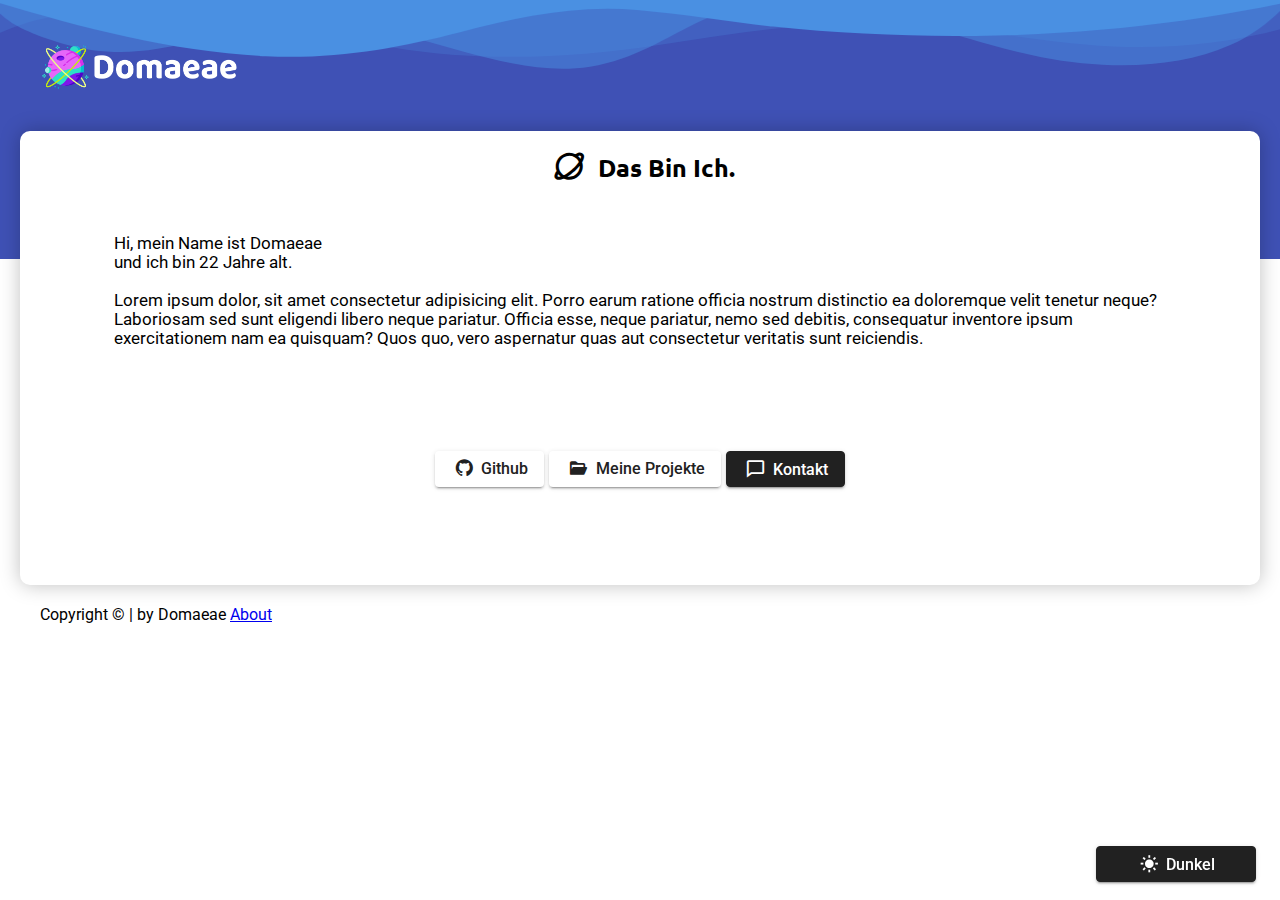
==== commit 3b96b840: "+1" ====
--- a/index.html
+++ b/index.html
@@ -1,151 +1,234 @@
 <!DOCTYPE html>
 <html lang="de">
 <head>
-    <meta charset="utf-8">
-    <meta name="viewport" content="width=device-width, initial-scale=1, shrink-to-fit=no">
-    <meta http-equiv="X-UA-Compatible" content="ie=edge">
-    <!-- Primary Meta Tags -->
-    <title>Domaeae - Hi!</title>
-    <meta name="title" content="Domaeae - Hi!">
-    <meta name="description"
-          content="Ich bin Domaeae. Auf dieser Webseite findest du HTML-Projekte, die du herunterladen und für deine Projekte verwenden darfst!">
-    <meta name="keywords"
-          content="Domaeae, Webprojekte, Kostenlos, Download, Webseite, Portfolio, Webentwicklung, Webdesign, Webprojektmanagement, Freelancer, Webprojektleiter, Webprojektmanger">
-    <meta name="author" content="Domaeae">
-
-    <!-- --= Google Tag-Manager  -->
-    <!-- Google tag (gtag.js) -->
-    <script async src="https://www.googletagmanager.com/gtag/js?id=UA-149580594-3"></script>
-    <script>
-        window.dataLayer = window.dataLayer || [];
-        function gtag() { dataLayer.push(arguments); }
-        gtag('js', new Date());
-
-        gtag('config', 'UA-149580594-3');
-    </script>
-
-    <!-- Stylesheets -->
-    <link rel="stylesheet" href="./src/css/master.min.css">
-    <link rel="stylesheet" href="./src/css/index.css">
-    <link rel="preconnect" href="https://fonts.googleapis.com">
-    <link rel="preconnect" href="https://fonts.gstatic.com" crossorigin>
-    <link href="https://fonts.googleapis.com/css2?family=Open+Sans:wght@300;400;500&family=Roboto:wght@300;400;500&family=Ubuntu&display=swap"
-          rel="stylesheet">
-
-    <!-- META| Favicons, ThemeColor,.. -->
-    <!-- <title>Domaeae.de|Domaeae.dev | private Entwicklungsseite</title> -->
-    <link rel="shortcut icon" href="./favicon.ico">
-    <link rel="icon" type="image/png" sizes="16x16" href="./favicon-16x16.png">
-    <link rel="icon" type="image/png" sizes="32x32" href="./favicon-32x32.png">
-    <link rel="icon" type="image/png" sizes="192x192" href="./android-chrome-192x192.png">
-    <!-- <link rel="manifest" href="/manifest.json"> -->
-    <link href='https://unpkg.com/boxicons@2.1.4/css/boxicons.min.css' rel='stylesheet'>
-
-    <meta name="msapplication-TileColor" content="#3949ab">
-    <meta name="theme-color" content="#3949ab">
-
-    <!-- PWA | Serviceworker-->
-    <!-- <script>navigator.serviceWorker.register("src/sw.js")</script> -->
-    <style>
-        /* Fader CSS */
-        #fader {
-            position: fixed;
-            top: 0;
-            left: 0;
-            width: 100%;
-            height: 100%;
-            z-index: 999999;
-            pointer-events: none;
-            background: white;
-            /* animation-duration: 1000ms; */
-            animation-duration: 300ms;
-            animation-timing-function: ease-in-out;
-        }
-
-        @keyframes fade-out {
-            from {
-                opacity: 1
-            }
-
-            to {
-                opacity: 0
-            }
-        }
-
-        @keyframes fade-in {
-            from {
-                opacity: 0
-            }
-
-            to {
-                opacity: 1
-            }
-        }
-
-        @keyframes fadeOUT {
-            from {
-                opacity: 1;
-                transform: scale(1);
-            }
-
-            to {
-                opacity: 0;
-                transform: scale(1.3) skew(-20deg, -25deg);
-            }
-        }
-
-        #fader.fade-out {
-            opacity: 0;
-            animation-name: fadeOUT;
-        }
-
-        /* #fader.fade-out {
+  <meta charset="utf-8">
+  <meta name="viewport" content="width=device-width, initial-scale=1, shrink-to-fit=no">
+  <meta http-equiv="X-UA-Compatible" content="ie=edge">
+  <!-- Primary Meta Tags -->
+  <title>Domaeae - Home!</title>
+  <meta name="title" content="Domaeae - Hi!">
+  <meta name="description"
+        content="Ich bin Domaeae. Auf dieser Webseite findest du HTML-Projekte, die du herunterladen und für deine Projekte verwenden darfst!">
+  <meta name="keywords"
+        content="Domaeae, Webprojekte, Kostenlos, Download, Webseite, Portfolio, Webentwicklung, Webdesign, Webprojektmanagement, Freelancer, Webprojektleiter, Webprojektmanger">
+  <meta name="author" content="Domaeae">
+
+  <!-- Stylesheets -->
+  <link rel="stylesheet" href="./src/css/master.min.css">
+  <link rel="preconnect" href="https://fonts.googleapis.com">
+  <link rel="preconnect" href="https://fonts.gstatic.com" crossorigin>
+  <link href="https://fonts.googleapis.com/css2?family=Open+Sans:wght@300;400;500&family=Roboto:wght@300;400;500&family=Ubuntu&display=swap"
+        rel="stylesheet">
+
+  <!-- META| Favicons, ThemeColor,.. -->
+  <!-- <title>Domaeae.de|Domaeae.dev | private Entwicklungsseite</title> -->
+  <link rel="shortcut icon" href="./favicon.ico">
+  <link rel="icon" type="image/png" sizes="16x16" href="./favicon-16x16.png">
+  <link rel="icon" type="image/png" sizes="32x32" href="./favicon-32x32.png">
+  <link rel="icon" type="image/png" sizes="192x192" href="./android-chrome-192x192.png">
+  <!-- <link rel="manifest" href="/manifest.json"> -->
+  <link href='https://unpkg.com/boxicons@2.1.4/css/boxicons.min.css' rel='stylesheet'>
+
+  <meta name="msapplication-TileColor" content="#3949ab">
+  <meta name="theme-color" content="#3949ab">
+
+  <!-- PWA | Serviceworker-->
+  <!-- <script>navigator.serviceWorker.register("src/sw.js")</script> -->
+  <style>
+    /* @import url('https://fonts.googleapis.com/css2?family=Ubuntu:wght@500;700&display=swap'); */
+
+    /* Fader CSS */
+    #fader {
+      position: fixed;
+      top: 0;
+      left: 0;
+      width: 100%;
+      height: 100%;
+      z-index: 999999;
+      pointer-events: none;
+      background: white;
+      /* animation-duration: 1000ms; */
+      animation-duration: 300ms;
+      animation-timing-function: ease-in-out;
+    }
+
+    @keyframes fade-out {
+      from {
+        opacity: 1
+      }
+
+      to {
+        opacity: 0
+      }
+    }
+
+    @keyframes fade-in {
+      from {
+        opacity: 0
+      }
+
+      to {
+        opacity: 1
+      }
+    }
+
+    @keyframes fadeOUT {
+      from {
+        opacity: 1;
+        transform: scale(1);
+      }
+
+      to {
+        opacity: 0;
+        transform: scale(1.3) skew(-20deg, -25deg);
+      }
+    }
+
+    #fader.fade-out {
+      opacity: 0;
+      animation-name: fadeOUT;
+    }
+
+    /* #fader.fade-out {
       opacity: 0;
       animation-name: fade-out;
     } */
 
-        #fader.fade-in {
-            opacity: 1;
-            animation-name: fade-in;
-        }
-
-    </style>
+    #fader.fade-in {
+      opacity: 1;
+      animation-name: fade-in;
+    }
+
+  </style>
 </head>
 
 <body>
 
-    <svg id="fader"></svg>
-
-    <header>
-        <!-- <svg xmlns="http://www.w3.org/2000/svg" viewBox="0 0 1440 320">
-            <path fill="#212121" fill-opacity="1"
-                  d="M0,96L34.3,106.7C68.6,117,137,139,206,133.3C274.3,128,343,96,411,85.3C480,75,549,85,617,74.7C685.7,64,754,32,823,26.7C891.4,21,960,43,1029,48C1097.1,53,1166,43,1234,64C1302.9,85,1371,139,1406,165.3L1440,192L1440,0L1405.7,0C1371.4,0,1303,0,1234,0C1165.7,0,1097,0,1029,0C960,0,891,0,823,0C754.3,0,686,0,617,0C548.6,0,480,0,411,0C342.9,0,274,0,206,0C137.1,0,69,0,34,0L0,0Z">
-            </path>
-            <path fill="#212121" fill-opacity="0.75"
-                  d="M0,192L34.3,186.7C68.6,181,137,171,206,165.3C274.3,160,343,160,411,149.3C480,139,549,117,617,106.7C685.7,96,754,96,823,112C891.4,128,960,160,1029,186.7C1097.1,213,1166,235,1234,218.7C1302.9,203,1371,149,1406,122.7L1440,96L1440,0L1405.7,0C1371.4,0,1303,0,1234,0C1165.7,0,1097,0,1029,0C960,0,891,0,823,0C754.3,0,686,0,617,0C548.6,0,480,0,411,0C342.9,0,274,0,206,0C137.1,0,69,0,34,0L0,0Z">
-            </path>
-            <path fill="#212121" fill-opacity="0.25"
-                  d="M0,32L34.3,64C68.6,96,137,160,206,192C274.3,224,343,224,411,197.3C480,171,549,117,617,128C685.7,139,754,213,823,250.7C891.4,288,960,288,1029,272C1097.1,256,1166,224,1234,208C1302.9,192,1371,192,1406,192L1440,192L1440,0L1405.7,0C1371.4,0,1303,0,1234,0C1165.7,0,1097,0,1029,0C960,0,891,0,823,0C754.3,0,686,0,617,0C548.6,0,480,0,411,0C342.9,0,274,0,206,0C137.1,0,69,0,34,0L0,0Z">
-            </path>
-        </svg> -->
-        <!-- <img src="./src/images/header.svg" class="svg-header" alt="header"> -->
-        <h2>Domaeae</h2>
-        <img src="./src/images/header.svg" class="svg-header" alt="header">
+  <svg id="fader"></svg>
+
+
+  <div class="appbar-heading-divider-top-1591268644 appbar-svg">
+    <svg data-name="Layer 1" xmlns="http://www.w3.org/2000/svg" viewbox="0 0 1200 120" preserveaspectratio="none">
+      <path d="M0 0v46.29c47.79 22.2 103.59 32.17 158 28 70.36-5.37 136.33-33.31 206.8-37.5 73.84-4.36 147.54 16.88 218.2 35.26 69.27 18 138.3 24.88 209.4 13.08 36.15-6 69.85-17.84 104.45-29.34C989.49 25 1113-14.29 1200 52.47V0z"
+            opacity=".25" class="shape-fill"></path>
+      <path d="M0 0v15.81c13 21.11 27.64 41.05 47.69 56.24C99.41 111.27 165 111 224.58 91.58c31.15-10.15 60.09-26.07 89.67-39.8 40.92-19 84.73-46 130.83-49.67 36.26-2.85 70.9 9.42 98.6 31.56 31.77 25.39 62.32 62 103.63 73 40.44 10.79 81.35-6.69 119.13-24.28s75.16-39 116.92-43.05c59.73-5.85 113.28 22.88 168.9 38.84 30.2 8.66 59 6.17 87.09-7.5 22.43-10.89 48-26.93 60.65-49.24V0z"
+            opacity=".5" class="shape-fill"></path>
+      <path d="M0 0v5.63C149.93 59 314.09 71.32 475.83 42.57c43-7.64 84.23-20.12 127.61-26.46 59-8.63 112.48 12.24 165.56 35.4C827.93 77.22 886 95.24 951.2 90c86.53-7 172.46-45.71 248.8-84.81V0z"
+            class="shape-fill"></path>
+    </svg>
+  </div>
+
+
+  <nav class="app-navbar" style="z-index: 9898 !important;">
+    <a href="#home" class="app-header--branding">
+      <img src="./src/images/logo/favicon_144.png" alt="logo" class="nav-logo" width='24' height='23'>
+    </a>
+  </nav>
+
+  <div class="app">
+    <header class="app-header">
+      <a href="#" class="app-header--branding" style="z-index: 99;" alt="logo">
+        <img src="./src/images/logo/domaeae-wide-white.png" alt="logo" style="z-index: 999;">
+      </a>
     </header>
 
-
-    <script src="./src/js/jquery3.6.3.min.js"></script>
-    <script src="./src/js/index.js"></script>
-    <script>
-        fadeInPage();
-
-        function fadeInPage() {
-            if (!window.AnimationEvent) { return; }
-            var fader = document.getElementById('fader');
-            fader.classList.add('fade-out');
-        }
-    </script>
-    <!-- <script src="./src/js/app.min.js" async></script> -->
+    <main class="app-body">
+      <!-- <h2 class="text-animation-underline">Neues & Aktuelles</h2> -->
+      <h1 class="app-body--heading">&nbsp; <i class=' bx-fw bx bx-planet bx-md'></i> Das Bin Ich. &nbsp;</h1>
+
+
+      <div class="app__content-wp adjust-text">
+
+
+        <!-- <p class="tb">Hi, <br> ich bin Domaeae.</p> -->
+        <!-- <p class="tb">alle Projekte sind open source und wurden auf Github vorher veröffentlich. Schaue dich ruhig um! -->
+        <p class="tb" style="word-wrap: break-word; width: 90%; margin: 35px auto 0 auto;">Hi, mein Name ist Domaeae
+          <br> und ich
+          bin 22 Jahre
+          alt. <br><br>
+          Lorem ipsum dolor, sit amet consectetur adipisicing elit. Porro earum ratione officia nostrum distinctio ea
+          doloremque velit tenetur neque? Laboriosam sed sunt eligendi libero neque pariatur. Officia esse, neque
+          pariatur, nemo sed debitis, consequatur inventore ipsum exercitationem nam ea quisquam? Quos quo, vero
+          aspernatur quas aut consectetur veritatis sunt reiciendis.
+        </p>
+
+
+        <div class="link-group" style="width: 50vw; margin: 100px auto 75px auto">
+          <div class="link-group-center" style="text-align: center; ">
+
+            <a href="https://github.com/Domaeae" target="_blank" class="btn-md btn-md-outline-dark"><i
+                 class='bx-fw bx bxl-github'></i> Github
+            </a>
+
+            <!-- <a href="./404.html" class="btn-md btn-md-outline-dark" style="font-family: 'Roboto' !important;"><i
+                 class='bx-fw bx bx-book-alt'></i> Meine
+              Projekte</a> -->
+            <a href="./projects.html" class="btn-md btn-md-outline-dark" style="font-family: 'Roboto' !important;"><i
+                 class='bx-fw bx bxs-folder-open'></i> Meine
+              Projekte</a>
+
+
+            <a href="./kontakt.html" class="btn-md btn-md-dark" id="btn-contact">
+              <i class='bx-fw bx bx-comment'></i> Kontakt</a>
+
+
+          </div>
+        </div>
+        <!--  
+        <div class="text-center" style="padding: 200px 0 50px 0;">
+          <a href="#!" class="btn btn-outline-dark btn-M" id="btn-getback"> <i class="bx-fw bx bx-arrow-back"></i>
+            Zurück&nbsp;</a>
+        </div> -->
+
+
+      </div>
+
+
+
+    </main>
+
+
+    <footer class="app-footer">Copyright © | by Domaeae <a href="404.html">About</a></footer>
+
+
+    <!-- Change Theme Light/Dark -->
+    <!-- <div class="theme-settings light">
+      <a href="#" class="btn-theme btn-theme-dark"> <i class='bx bx-sun'></i></a>
+      <a href="#" class="btn-theme btn-theme-light" style="display: none;"><i class='bx bx-sun'></i></a>
+    </div> -->
+
+    <div class="theme-selector">
+
+
+      <a href="#" class="btn-md btn-md-dark" id="btn-dark">
+
+        <span class="theme-button theme-selector-dark  ">
+          <i class='bx-fw bx bxs-sun'></i> Dunkel</span>
+
+        <span class="theme-button theme-selector-light">
+          <i cflass='bx-fw bx bx-sun'></i> Hell</span>
+      </a>
+
+
+    </div>
+
+
+  </div>
+
+  <!-- <script src="https://cdn.jsdelivr.net/npm/jquery@3.6.0/dist/jquery.min.js"></script> -->
+  <script src="./src/js/jquery3.6.3.min.js"></script>
+  <script>
+    fadeInPage();
+
+    function fadeInPage() {
+      if (!window.AnimationEvent) { return; }
+      var fader = document.getElementById('fader');
+      fader.classList.add('fade-out');
+    }
+  </script>
+  <script src="./src/js/app.min.js" async></script>
+
+
 </body>
 
 </html>
